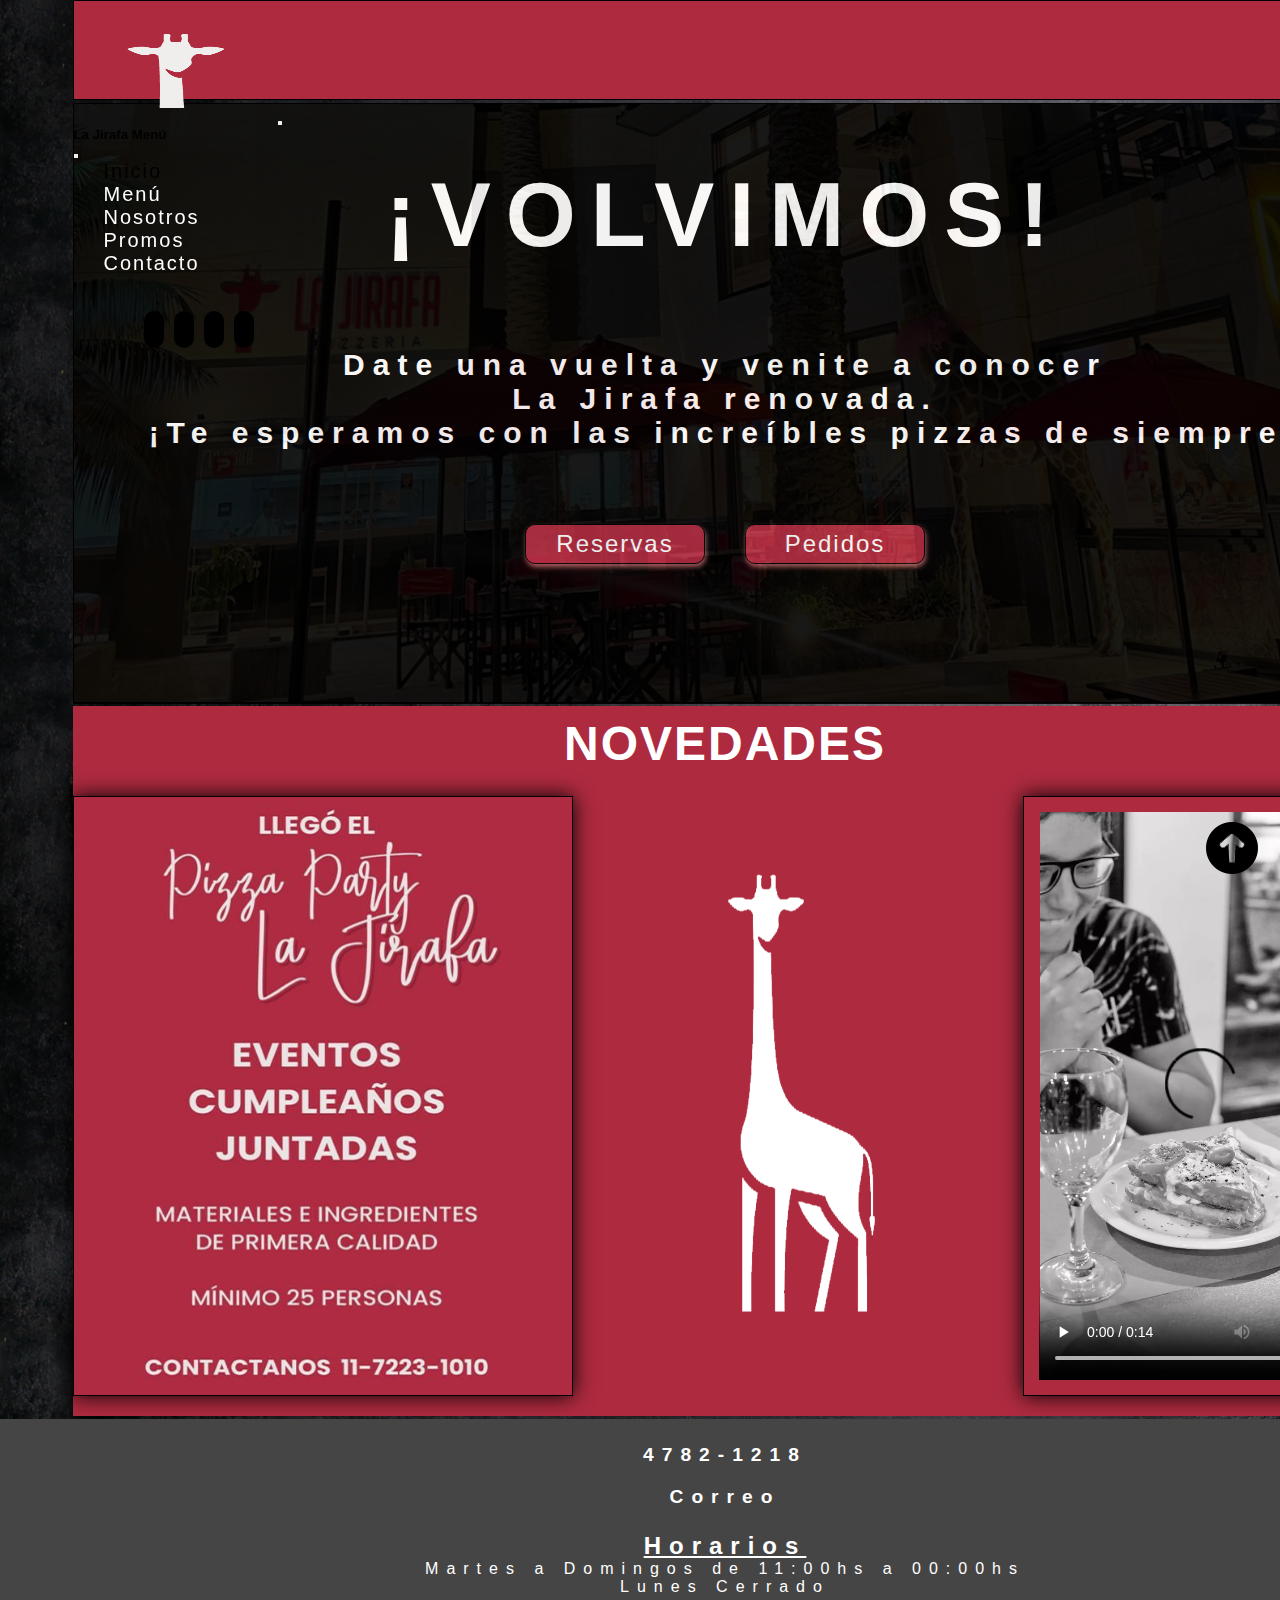
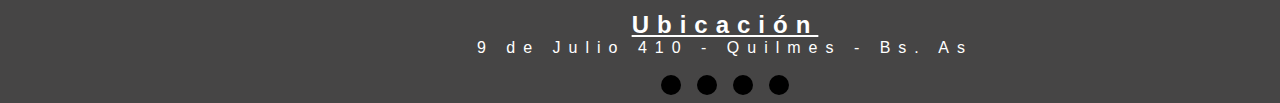
==== index.html @ b0f9d9d7 "Corrigiendo etiquetas para poder incorporar sass" ====
<!DOCTYPE html>
<html lang="en" id="html">
<head>
    <meta charset="UTF-8">
    <meta http-equiv="X-UA-Compatible" content="IE=edge">
    <meta name="viewport" content="width=device-width, initial-scale=1.0">
    <title>Pizzeria La Jirafa</title>
    
    <!--bootstrap-->
    <link href="https://cdn.jsdelivr.net/npm/bootstrap@5.3.0/dist/css/bootstrap.min.css" rel="stylesheet" integrity="sha384-9ndCyUaIbzAi2FUVXJi0CjmCapSmO7SnpJef0486qhLnuZ2cdeRhO02iuK6FUUVM" crossorigin="anonymous">
    <script src="https://cdn.jsdelivr.net/npm/bootstrap@5.3.0/dist/js/bootstrap.bundle.min.js" integrity="sha384-geWF76RCwLtnZ8qwWowPQNguL3RmwHVBC9FhGdlKrxdiJJigb/j/68SIy3Te4Bkz" crossorigin="anonymous"></script>
    
    <!--Estilos--> 
    <link rel="stylesheet" type="text/css" href="./css/estilos.css">
    <!--Iconos--> 
    <link rel="stylesheet" href="https://cdnjs.cloudflare.com/ajax/libs/font-awesome/6.4.0/css/all.min.css" integrity="sha512-iecdLmaskl7CVkqkXNQ/ZH/XLlvWZOJyj7Yy7tcenmpD1ypASozpmT/E0iPtmFIB46ZmdtAc9eNBvH0H/ZpiBw==" crossorigin="anonymous" referrerpolicy="no-referrer" />
</head>
<body class="body-index" id="body-index">

    <!--inicio header-->
<header class="header" id="header">
    <nav class="navbar navbar-expand-lg navbar-dark ">
        <div class="container">
            <a class="navbar-brand" href="#"><img src="./imgs/Logo.png" id="logo"  alt="Logo"></a>
            <button class="navbar-toggler border-2" type="button" data-bs-toggle="offcanvas" data-bs-target="#offcanvasNavbar" aria-controls="offcanvasNavbar" aria-label="Toggle navigation">
            <span class="navbar-toggler-icon"></span>
            </button>
                <div class="sidebar offcanvas offcanvas-start" tabindex="-1" id="offcanvasNavbar" aria-labelledby="offcanvasNavbarLabel">
            <div class="offcanvas-header text-white border-bottom">
                <h5 class="offcanvas-title" id="offcanvasNavbarLabel">La Jirafa Menú</h5>
                <button type="button" class="btn-close btn-close-black shadow-none" data-bs-dismiss="offcanvas" aria-label="Close"></button>
            </div>
            <div id="nav" class="offcanvas-body flex-lg-row">
                <ul class="navbar-nav justify-content-center align-items-center fs-5 flex-grow-1 pe-3">
                <li class="nav-item mx-2">
                    <a class="nav-link" id="active" href="#">Inicio</a>
                </li>
                <li class="nav-item mx-2">
                    <a class="nav-link" href="./pages/Menu.html">Menú</a>
                </li>
                <li class="nav-item mx-2">
                    <a class="nav-link" href="./pages/Nosotros.html">Nosotros</a>
                </li>
                <li class="nav-item mx-2">
                    <a class="nav-link" href="./pages/Nosotros.html">Promos</a>
                </li>
                <li class="nav-item mx-2">
                    <a class="nav-link " href="./pages/Contacto.html">Contacto</a>
                </li>
            </ul>
            <div class="gap-1" id="logo-redes">
                <a href="https://www.instagram.com/lajirafadequilmes" target="_blank"> <i class="fa-brands fa-instagram"></i></a></li>
                <a href="https://api.whatsapp.com/send/?phone=541172231010&text=%C2%A1Hola%21+Quiero+pizza+de+La+Jirafa&type=phone_number&app_absent=0" target="_blank"><i class="fa-brands fa-whatsapp"></i></a></li>
                <a href="https://www.facebook.com/La-Jirafa-de-Quilmes-107216815347671" target="_blank"><i class="fa-brands fa-facebook"></i></a></li>
                <a href="https://twitter.com/LaJirafaQuilmes" target="_blank"><i class="fa-brands fa-twitter"></i></a></li>
            <div>
        </div>
    </nav>
</header>
        <!-- cierre header-->

        <!-- seccion izquierda -->
        <main class="main-index" id="main-index">
                <div class="main-overlay">
                        <div class="contenedor-volvimos" id="contenedor-volvimos">   
                            <h1 id="volvimos" class="volvimos">¡VOLVIMOS!</h1>
                            <h3> Date una vuelta y venite a conocer 
                            <br> La Jirafa renovada.
                            <br>¡Te esperamos con las increíbles pizzas de siempre!
                            </h3>
                        </div>
                    
                        <div class="contenedor-botones-index" id="contenedor-botones-index"> 
                            <a href="./pages/Contacto.html" class="boton" target="_blank" >Reservas</a>
                            <a href="https://api.whatsapp.com/send/?phone=541172231010&text=%C2%A1Hola%21+Quiero+pizza+de+La+Jirafa&type=phone_number&app_absent=0" class="boton" target="_blank" >Pedidos</a>
                        </div>
                    </div>
                    
        </main>

    <!--seccion derecha-->
        <section id="index-section-bottom" class="index-section-bottom">
                <h3 class="novedad" id="novedad">NOVEDADES</h3>
                <div class="contenedor-videos-index" id="contenedor-videos-index">
                    <img class="pizzaparty" id="pizzaparty" src="./imgs/Main/party.jpg" alt="pizza party">
                    <img class="logo-novedad" id="logo-novedad" src="./imgs/Main/logo novedad.png" alt="jirafa logo">
                    <video class="video-index" id="video-index" src="./videos/video-index-faina.mp4" controls width="200" height="450"></video>
                </div>
        </section>

        <!--footer-->
    <footer class="footer" id="footer">
        <div class="scroll-up-container">
            <a href="#" class="scroll-up"><img src="./imgs/scroll-up.png" alt="scroll up"/></a>
        </div>

        <div class="footer-info" id="footer-info">
            <i class="fa-solid fa-phone" id="footer-phone"></i>
            <h3>4782-1218</h3>
            <i class="fa-solid fa-envelope" id="footer-envelope"></i>
            <a href="mailto:pizzerialajirafa@gmail.com"><h3>Correo</h3></a>
    </div>
    <div class="footer-hora" id="footer-hora">
        <h3>Horarios</h3>
        <p>Martes a Domingos de 11:00hs a 00:00hs</p>
        <p>Lunes Cerrado</p>
    </div>
    <div class="footer-ubicacion" id="footer-ubicacion">
            <h3><a href=""> Ubicación</a></h3>
            <p>9 de Julio 410 - Quilmes - Bs. As</p>
        </div>
    <div class="footer-redes" id="footer-redes">
        <a href="https://www.instagram.com/lajirafadequilmes" target="_blank"> <i class="fa-brands fa-instagram"></i></a>
        <a href="https://api.whatsapp.com/send/?phone=541172231010&text=%C2%A1Hola%21+Quiero+pizza+de+La+Jirafa&type=phone_number&app_absent=0" target="_blank"><i class="fa-brands fa-whatsapp"></i></a>
        <a href="https://www.facebook.com/La-Jirafa-de-Quilmes-107216815347671" target="_blank"><i class="fa-brands fa-facebook"></i></a>   
        <a href="https://twitter.com/LaJirafaQuilmes" target="_blank"><i class="fa-brands fa-twitter"></i></a>
    </div>
</footer>

    
</body>
</html>
---- css/estilos.css ----
html {
    scroll-behavior: smooth;
}

*{
    padding: 0;
    margin: 0;
    box-sizing: border-box;
    font-family: 'Permanent Marker', cursive;
    font-family: 'Poppins', sans-serif;
}

/* fuente*/
@import url('https://fonts.googleapis.com/css2?family=Permanent+Marker&family=Poppins:ital,wght@0,100;0,200;0,300;0,400;0,500;0,600;0,700;0,800;0,900;1,900&display=swap');


/* estilos index*/
/*fondo index*/

.body-index {
    width: 100%;
    background-image: url(../imgs/Main/fondo2.jpg);
    background-repeat: no-repeat;
    background-size:cover;
    display: grid;
    grid-template-rows: auto 1fr auto;
    gap: 3px;    
    grid-template-areas:
    "header"
    "main"
    "section"
    "footer";
    min-height: 100vh;
}


/*header*/
.header {
    position:sticky;
    top: 0;
    z-index: 100;
    display: flex;
    background-color: #AE2A3F;
    border: solid 1px #000000;
    width: 90%;
    margin: 0 auto;
    height: 100px;

}


/*logo*/
#logo { 
    position: relative;
    width: 200px;
    height: 122px;
    padding-bottom: 6%;

}

#nav ul li a{
    color: rgb(255, 255, 255)
    ;
}

/*links header*/
.header div a {
    color: rgb(255, 255, 255);
}
nav {
    display: flex;
    justify-content: space-between;
    width: 100%;
}
.navbar-toggler-icon {
    color: black;
}

*/

#nav ul { 
    padding: 10px;
    display: inline-flex;
    align-items: center;
    height: 110px;

}

#nav ul li {
    list-style-type: none;
}
#nav ul li a { 
    font-size: 20px;
    letter-spacing: 2px;
    color: rgb(255, 255, 255);
    margin: 30px;
    text-decoration: none;
}


#nav ul li a:hover{
    color: #000000;
    transition: 0.4s ease;
    transform: scale(1.1);

}

#nav ul li a#active {

    color: black;
}
    /*
    text-transform: bolder;
/*

/*iconos redes*/
.fa-instagram,
.fa-facebook,
.fa-whatsapp,
.fa-twitter {
    background-color: #000000;
    padding: 10px;
    margin: 5px;
    border-radius: 50px;

}

#logo-redes {
    display: flex;
    justify-content: center;
    align-items: center;
    margin-top: 5px;
    width: 250px;
    height: 100px;

}

#logo-redes i:hover {
    transition: 0.3s ease;
    background-color: #ffffff;
    color: #AE2A3F;
    opacity: 0.7;
    transform: scale(1.09);
} 

/*prueba*/

/*seccion principal*/
.main-index {
    background-image: url(../imgs/Main/fondo-volvimos.jpg); 
    background-size: cover;
    background-repeat: no-repeat;
    display: flex;  
    flex-wrap: wrap;
    width: 90%;
    height: 600px;
    color: #ffffff;
    border: #000000 1px solid;
    margin: 0 auto;
}

.main-overlay {
    width: 100%;
    height: 600px;
    background-color: black;
    opacity: 0.9;
    margin: 0 auto;
}

.contenedor-volvimos{
    display: grid;
    row-gap: 10px;
    grid-template-areas:
    "h1"
    "volvimos"
    ;
    width: 100%;
    height: 370px;
    font-size: 32px;
    margin: 0 auto;
    margin-top: 50px;
    padding: 0px;
    justify-content: center;
}

.contenedor-volvimos h3 {
    font-size: 30px;
    text-align: center;
    letter-spacing: 8px;
}
/* texto main*/
.texto-index {
    display: flex;
    width: 100%;
    letter-spacing: 1px;
    color: white;
    font-size: 24px;
    text-align: center;
}

/* h1 main*/

.volvimos {
    letter-spacing: 15px;
    font-weight: bold;
    width: 90%;
    height: 100px;
    display: grid;
    grid-area: h1;
    color: #ffffff;
    font-size: 90px;
    margin: 0 auto;
    margin-top: 10px;
    font-family: sans-serif;
    text-align: center;
    font:x-large;
    
}


/* botones main*/

.contenedor-botones-index {
    display: flex;
    justify-content: center;
    align-items: center;
    height: 40px;
    width: 100%;

}
main div a { 
    display: flex;
    justify-content: center;
    color: white;
    font-size: 24px;
    height: 40px;
    background-color: #AE2A3F;
    border-radius: 10px;
    margin: 20px;
    padding: 5px;
    text-decoration: none;
}

.boton {
    display: flex;
    justify-content: center;
    align-items: center;
    width: 180px;
    border: #000000 1px solid;
    letter-spacing: 2px;
    box-shadow: 1px 3px 5px 0px rgb(173, 96, 96);
}

.boton:hover {
    color: #ee7b7b;
    background-color: #383838;
    transition: 0.3s ease;
    transform: scale(1.1);
    box-shadow: 1px 3px 5px 0px rgb(66, 66, 66);
}

/* seccion novedades */

.index-section-bottom {
    display: flex;
    flex-direction: column;
    background-color: #AE2A3F;
    font-size: 40px;
    width: 90%;
    margin: 0 auto;
    padding-bottom: 20px;
}



/*novedades h3*/
section h3 {
    color: #ffffff;
    margin-top: 10px;
    margin-bottom: 30px;
    grid-area: h3;
    justify-content: center;
}

.novedad {
    font-size: larger;
    letter-spacing: 2px;
    display: grid;
    width: 100%;
    height: 50px;
}

section div {
    display: grid;
    justify-content: space-around;

}
/*foto pizza party */
.pizzaparty {
    display: flex;
    width: 500px;
    height: 600px;
    border: #000000 1px solid;
    box-shadow: 0 0 20px black;
}

.pizzaparty:hover {
    transform: scale(1.05);
    transition: 0.5s ease;
}

/* video novedades */
.video-index {
    display: flex;
    border: #000000 1px solid;
    width: 500px;
    height: 600px;
    padding: 15px; 
    top: 0px; 
    box-shadow: 0 0 20px black;
}

.video-index:hover {
    transform: scale(1.05);
    transition: 0.5s ease;
}

/*foto novedades */
.logo-novedad {
    display: flex;
    width: 450px;
    height: 600px;
}
.contenedor-videos-index {
    display: flex;
    width: 100%;
    height: 600px;
}


/*estilos del footer*/

.scroll-up-container {
    position: fixed;
    bottom: 16px;
    right: 16px;
}


.scroll-up-container a img:hover {
    background-color: white;
    border-radius: 100%;
    transition: 0.3s ease;
    transform: scale(0.9);

}

.footer {
    display: flex;
    flex-direction: column;
    width: 100%;
    height: auto ;
    color: white;
    background-color: #464545;
    justify-content: space-between;
    align-items: center;
    margin: 0; 
}
/* enlaces */
.footer a {
    color: white;
    text-decoration: none;

}
/* iconos redes */
.footer-redes {
    margin-top: 10px;
    display: flex;
}
.footer-redes a {
    display: inline-flex;
    padding: 3px;
}

.footer-redes i:hover {
    background-color: #ffffff;
    color: #464545;
    opacity: 0.7;
    transform: scale(1.1);
    transition: 0.3s ease;
}

.footer-info {
    display: flex;
    height: auto;
    flex-direction: column;
    align-items: center;
    justify-content: center;
    flex-wrap: wrap;
    margin-top: 1%;
    letter-spacing: 8px;

}

.footer-info h3 {
    font-size: 20px;
    margin:0;
    padding: 10px;
    letter-spacing: 1px;
    font-size: larger;
    letter-spacing: 8px;
}

.footer-ubicacion {
    margin-top: 1%;
    display: flex;
    flex-direction: column;
    height: auto;
    font-size: 16px;
    justify-content: center;
    align-items: space-between;
    letter-spacing: 8px;
}


#footer-envelope {

    justify-content: center;
    align-items: center;
}

#footer-phone {
    align-items: center;
    justify-content: center;
}

.footer-hora {
margin-top: 1%;
display: flex;
justify-content: center;
align-items: center;
flex-direction: column;
flex-wrap: wrap;
color: #ffffff;
font-size: 16px;
text-align: center;
height: auto;
letter-spacing: 8px;
}

.footer-ubicacion h3,
.footer-hora h3 {
    font-size: 24px;
    display: flex;
    justify-content: center;
    align-items: center;
    text-decoration: underline;
    margin: 0;
}
.footer-ubicacion p,
.footer-hora p {
    margin: 0;

}

/*estilos menu*/

/*fondo*/
#body-menu {
    position: absolute;
    width: 100%;
    background-image: url(../imgs/Menu/fondo-menu-3.jpg);
    background-repeat: no-repeat;
    background-size: cover;
    
}

/*h1 menu*/
.nuestro-menu {
    margin: 0 auto;
    width: 90%;
    background-color: black;
    color: #AE2A3F;
    padding: 40px;
    text-align: center;
    font-size: 60px;
    
}
/*h1 span*/
.nuestro {
    color:white;
    
}
.card-container-top, 
.card-container-bottom {
    width: 100%;
    height: 320px;
    display: flex;
    justify-content: space-around;
    align-items: center;
}

.card {
    border: 1px solid black;
    box-shadow: 0 0 10px;
    height: 280px;
    margin: 10px;
    padding: 10px 10px 0 10px;
    background-color: #AE2A3F;
}


.card p {
    color: #ffffff;
    font-weight: bold;
    font-size: 20px;
    text-align: center;
    letter-spacing: 2px;
    padding-bottom: 1px;
}

.card img {
    border: 1px solid black;
    border-radius: 3px;
    box-shadow: 0 0 15px;
}

.card:hover {
    transform: scale(1.1);
    transition: 0.3s ease;
}

/*seccion superior*/
.menu-section-top {
    width: 90%;
    background-color: #AE2A3F;
    background-repeat: no-repeat;
    background-size: cover;
    display: flex;
    justify-content: space-around;
    margin: 0 auto;
    
}

.img-menu{ 
    width: 30%;
    box-shadow: 0 0 10px;
    border: 1px solid black;
}

/*seccion baja*/
.menu-section-bottom {
    width: 90%;
    margin: 0 auto;
    background-color: #AE2A3F;
    background-repeat: no-repeat;
    background-size: cover;
    display: flex;
    justify-content: space-around;

}

/*estilo nosotros*/ 

.body-nosotros{
    background-image: url(../imgs/Nosotros/fondo-nosotros.jpg);
    background-repeat: no-repeat;
    background-size: cover;
    
}

.nosotros-conocenos {
    color: white;
    background-color: black;
    margin: 0 auto;
    text-align: center;
    padding: 35px;
    font-size: 60px;
    width: 90%;
}
.conocenos-span {
    color: #AE2A3F;
}

main p h3 {
    color: #AE2A3F;
}

.nosotros-main {
    display: flex;
    align-items: center;
    justify-content: space-between;
    margin: 0 auto;
    height: auto;
    width: 90%;
}

.img-nosotros{
    width: 400px;
    height: 500px; 
}

.img-2{
    width: 400px;
    height: 500px;
    }

.nosotros-historia {
    color:#ffffff ;
    font-size: 24px;
    text-align: center;
    margin: 0 20px;
    letter-spacing: 2px;
    font-weight: bold;
}

.section-fotos {
    display: flex;
    justify-content: space-between;
    width: 90%;
    margin: 0 auto;
    align-items: center;
    margin-bottom: 1rem;

}

.section-videos {
    background-image: url(../imgs/Nosotros/fondo-Videos.png);
    background-size: cover;
    background-repeat: no-repeat;
    display: flex;
    align-items: center;
    justify-content: space-around;
    margin: 0 auto;
    background-color: #AE2A3F;
    width: 90%;
    height: 520px;
}
.video-nosotros {
    height: 450px;  
    width: 30%;   
    border: 2px solid black;
    border-radius: 2px;
    box-shadow: 0 0 10px rgb(0, 0, 0)

}

/*estilo promociones*/

.body-promos {
    background-image: url(../imgs/Promos/fondo-promos.jpg);
    background-repeat: no-repeat;
    background-size: cover;
}

.promo-h1 { 
    display: flex;
    justify-content: center;
    color:#ffffff;
    background-color: black;
    margin: 0 auto;
    padding: 40px;
    font-size: 60px;
    width: 90%;    
}

.promo-h1 span {
    color:#AE2A3F
}

.promo-section-top {
    display: flex;
    width: 90%;
    justify-content: space-between;
    margin: 0 auto;
}

.promo-section-bottom {
    display: flex;
    width: 90%;
    justify-content: space-between;
    margin: 0 auto;
}

.promo-img {
    width: 550px;
    height: 700px;
    margin: 5px;
    box-shadow: 0 0 10px grey;
}

    /*estilo medios de pago*/
.section-mediopagos{
    height: 320px;
    display: flex;
    background-image:url(../imgs/Promos/fondo-pagos.png);
    width: 90%;
    margin: 0 auto;
    justify-content: space-around;
    align-items: center;
}

.medio-pago {
    color: #ffffff;
    background-color: black;
    font-size: 50px;
    text-align: center;
    padding: 40px;
    width: 90%;
    margin: 0 auto;
}

.medio-pago span {
    color: #AE2A3F
}


.h3-medios-de-pago {
    display: flex;
    font-size: 24px;
    text-decoration: underline 2px white;
    align-self: center;
}

.caja-efectivo {
    border: 1px solid black;
    width: 300px;
    height: 240px;
    display: flex;
    box-shadow: 0 0 10px black;
    flex-direction: column;
    
}

.caja-efectivo:hover {
    transform: scale(1.09);
    transition: 0.2s ease;
}

.efectivo {
    width: 150px;
    height: 150px;
    margin: 0 25% 0 25%;
}   
.tarjetas {
    border: 1px solid black;
    width: 350px;
    height: 240px;
    display: flex;
    flex-direction: column;
    align-items: center;
    box-shadow: 0 0 10px black;
}

.tarjetas:hover {
    transform: scale(1.09);
    transition: 0.2s ease;
}


.tarjeta {
    display: flex;
    width: 320px;
    height: 150px;
}

.mercado-pago {
    border: 1px solid black;
    width: 300px;
    height: 240px;
    display: flex;
    box-shadow: 0 0 10px black;
    flex-direction: column;
    align-items: center;    
}

.mercado-pago:hover {
    transform: scale(1.09);
    transition: 0.2s ease;
}

.mercado-pago-img {
    display: flex;
    width: 150px;
    height: 150px;
}


/*estilo contacto*/

.body-contacto {
    background-image: url(../imgs/Contacto/fondo-contacto.jpg);
    background-repeat: no-repeat;
    background-size: cover;
}

.contacto-h1 {
    display: flex;
    justify-content: center;
    color:#ffffff;
    background-color: black;
    margin: 0 auto;
    padding: 40px;
    font-size: 60px;
    width: 90%;    
}

.contacto-h1 span {
    color: #AE2A3F;
}

.contenedor-banner {
    width: 90%;
    margin: 0 auto;
}

.banner-contacto {
    width: 100%;
}


.main-contacto {
    background-image: url(../imgs/Promos/fondo-pagos.png);
    background-size: cover;
    width: 90%;
    height: 100%;
    margin: 0 auto;
    display: flex;
    justify-content: space-evenly;
    align-items: center;
    padding: 20px;
}

/*formulario de contacto*/

.form-contacto{
    padding: 10px;
    font-size: 20px;
    width: 90%;
    height: 100%;
    text-align: center;
    border: 2px solid black;
    box-shadow: 0 0 15px black
}

.campo {
    font-family: Georgia, 'Times New Roman', Times, serif;
    text-align: center;
    color: #ffffff;
    background-color: rgb(61, 60, 60);
    width: 80%;
    padding: 10px;
    border: 3px solid black;
    margin: 10px 0;
    border-radius: 5px;
}

.caja-mensaje {
    font-family: Georgia, 'Times New Roman', Times, serif ;
    font: 16px;
    line-height: 20px;
    text-align: center;
    color: #ffffff;
    width: 80%;
    height: 180px;
    resize: none;
    border: 3px solid black;
    background-color: rgb(61, 60, 60)
}

.boton-contacto {
    font-family:Georgia, 'Times New Roman', Times, serif;
    font-size: 16px;
    letter-spacing: 1px;
    width: 30%;
    margin: 10px;
    padding: 10px;
    color: #ffffff;
    background-color: rgb(61, 60, 60);
    border-radius: 3px;
    box-shadow: 0px 0px 10px 0px black;
    border: 1px solid black;
}

.boton-contacto:hover {
    font-family:Georgia, 'Times New Roman', Times, serif;
    letter-spacing: 2px;
    color: rgb(0, 0, 0);
    background-color: #9e5858;
    transition: 0.3s ease;
    transform: scale(1.05);

}

input:focus,
textarea:focus{
    outline: none;
    box-shadow: 0 0 10px 0 black;
    transition: 1s ease;
}

textarea:focus::placeholder,
input:focus::placeholder {
    color: transparent;
    transition: 0.1s ease;
}

::placeholder {
    font-family:Georgia, 'Times New Roman', Times, serif;
    font-size: 16px;
    letter-spacing: 1px;
    color: #ffffff;
    text-align: center;
}

.caja-mensaje:hover {
    font-family: Georgia, 'Times New Roman', Times, serif;
    transition: 0.2s ease;
    transform: scale(1.01);
    background-color: #9e5858;
    color: #000000;
}

.campo:hover {
    color: #000000;
    font-family: Georgia, 'Times New Roman', Times, serif;
    transition: 0.2s ease;
    transform: scale(1.05);
    background-color: #9e5858;
}

.campo:focus{
    color: white;
    text-align: center;
    
}

.mapa {
    padding: 10px;
    display: flex;
    justify-content: center;
    align-items: center;
    width: 90%;
    height: 100%;
    border: 2px solid black;
    box-shadow: 0 0 10px 0 black;
}

/*media movil*/
@media (max-width: 600px){
    .sidebar{
        background-color: rgba(174, 42, 63, 0.70);
        backdrop-filter: blur(20px);
        letter-spacing: 2px;
    }

    .body-index{
        display: block;
        padding: 0;
        margin: 0;
    }



    .header {
        display: flex;
        justify-content: center;
        width: 100%;
        height: auto;
    }


    nav {
        width: 100%;
        padding: 0;
        margin: 0;
    }

    .offcanvas-backdrop.fade.show{
        display:none;
    }

    #logo-redes {
        width: unset;
        margin: 5px auto 0;
    
    }

    .main-index {
        width: 100%;
        height: unset;
    }

    .index-section-bottom {
        display: block;
        margin: 0 auto;
        height: unset;
        width: 100%;
    }

    #novedad {
        display: flex;
        align-items: center;
    }

    h3#novedad {
        margin: 0;
        padding: 1em;

    }

    .contenedor-videos-index {
        display: flex;
        width: 100%;
        flex-direction: column;
        flex-wrap: wrap;
        height: auto;
        align-items: center;
        
    }

    .contenedor-videos-index section div {
        display: flex;
        justify-content: space-around;
    }

    .pizzaparty {
        width: 100%;
        height: unset;
        margin-bottom: 2rem;
        border: none;
    }
    .logo-novedad {
        width: 100%;
        display: none;
    }

    .video-index {
        width: 100%;
        margin-bottom: 2rem;
    }

    .volvimos {
        font-size: 26px; 
    }

    .contenedor-volvimos h3 {
        font-size: 18px;
    }

    .main-overlay {
        height: unset;
        padding: 0 2em;
    }

    .volvimos {
        height: unset;
        display: flex;
        justify-content: center;
        align-items: center;
        font-size: 1em;
    }

    .volvimos h3 {
        height: unset;
        font-size: 16px;
    }

    #contenedor-botones-index {
        height: unset;
    }

    #footer {
        height: unset;
        max-width: 100%;
        display: flex;
        flex-direction: column;
    }

    #footer-info {
        margin-top: 15px;
        display: flex;
        flex-wrap: wrap;
        justify-content: center;
        align-items: center;
        font-size: 14px;
    }

    #footer-redes {
        width: 100%;
        margin: 0 auto;
        display: flex;
        justify-content: center;
    }

    #footer-hora {
        width: 100%;
        height: auto;

    }

    #footer-phone {
        padding: 0;
    }

    #footer-ubicacion {
        display: flex;
        flex-direction: column;
        font-size: 14px;
        justify-content: center;
        align-items: center;
        height: auto;
    }

    footer p {
        letter-spacing: 0;
    }

    #footer-ubicacion h3,
    #footer-hora h3 {
        font-size: 18px;
    }

    .scroll-up-container {
        display: none;
    }


    .body-menu{
        background-color: #383838;
        display: block;
        margin: 0;
        padding-right: 0;
        height: unset;
        width: 100%;
        background: none;
    
    }

    #nuestro-menu {
        padding: 20px;
        font-size: 3em;
        width: 100%;
    }

    #menu-section-top {
        display: flex;
        width: 100%;
        height: unset;
        flex-direction: column;
        flex-wrap: wrap;
        align-items: center;
        justify-content: center;
    }
    .img-menu {
        margin: 0 auto 1rem;
        width: 90%;
        ;
    }

    .card-container-top,
    .card-container-bottom {
        display: flex;
        flex-direction: column;
        width: 100%;
        align-items: center;
        flex-wrap: wrap;
        height: unset;
        background: linear-gradient(270deg, grey, #000);

    }

    #menu-section-bottom {
        display: flex;
        flex-direction: column;
        flex-wrap: wrap;
        align-items: center;
        width: 100%;
        margin: 0 auto;
    }

    #menu-section-bottom img {
        margin-bottom: 1rem;
    }

    .nosotros-main {
        display: flex;
        width: 100%;
        margin: 0 auto;
        flex-direction: column;
    }

    #nosotros-conocenos {
        width: 100%;
        margin: 0;
    }

    #nosotros-historia {
        margin: 2rem 1rem;
    }

    .img-nosotros {
        width: 100%;
    }

    .section-fotos {
        display: flex;
        flex-direction: column;
        flex-wrap: wrap;
        margin: 1 auto;
        gap: 20px;
        width: 90%;

    }

    #img-masas {
        display: none;
    }

    .section-videos {
        background: none;
        background-color: #AE2A3F;
        display: flex;
        flex-direction: column;
        width: 100%;
        height: unset;

    }

    .video-nosotros {
        height: unset;
        width: 80%;
        margin: 1rem 0;
        border: none;
    }

    .promo-h1 {
        width: 100%;
    }

    .promo-section-top {
        width: 100%;
        display: flex;
        flex-direction: column;
        flex-wrap: wrap;
        align-items: center;
    }

    .promo-section-bottom {
        width: 100%;
        display: flex;
        flex-direction: column;
        flex-wrap: wrap;
        align-items: center;
    }

    .medio-pago {
        width: 100%;
    }

    .section-mediopagos{
        background: none;
        width: 100%;
        height: unset;
        display: flex;
        background-color: #AE2A3F;
        flex-wrap: wrap;
    }

    .caja-efectivo,
    .tarjetas,
    .mercado-pago{
        width: 100%;
        margin: 1rem auto;
        display: flex;
        justify-content: center;
        align-items: center;
        height: unset;
        border: none;
        box-shadow: none;
    }


    .contacto-h1{
        width: 100%;
    }
    .contenedor-banner{ 
        width: 100%;
        height: unset;
    }
    .main-contacto{
        width: 100%;
        display: flex;
        flex-direction: column;
        flex-wrap: wrap;
        background: none;
        background-color: #AE2A3F;

    }
    .form-contacto{
        margin: 1rem 0;
    }

    .boton-contacto {
        width: 50%;
    }

    .navbar-brand {
        display: flex;
        height: 108px;
        margin: 0;
    }
}
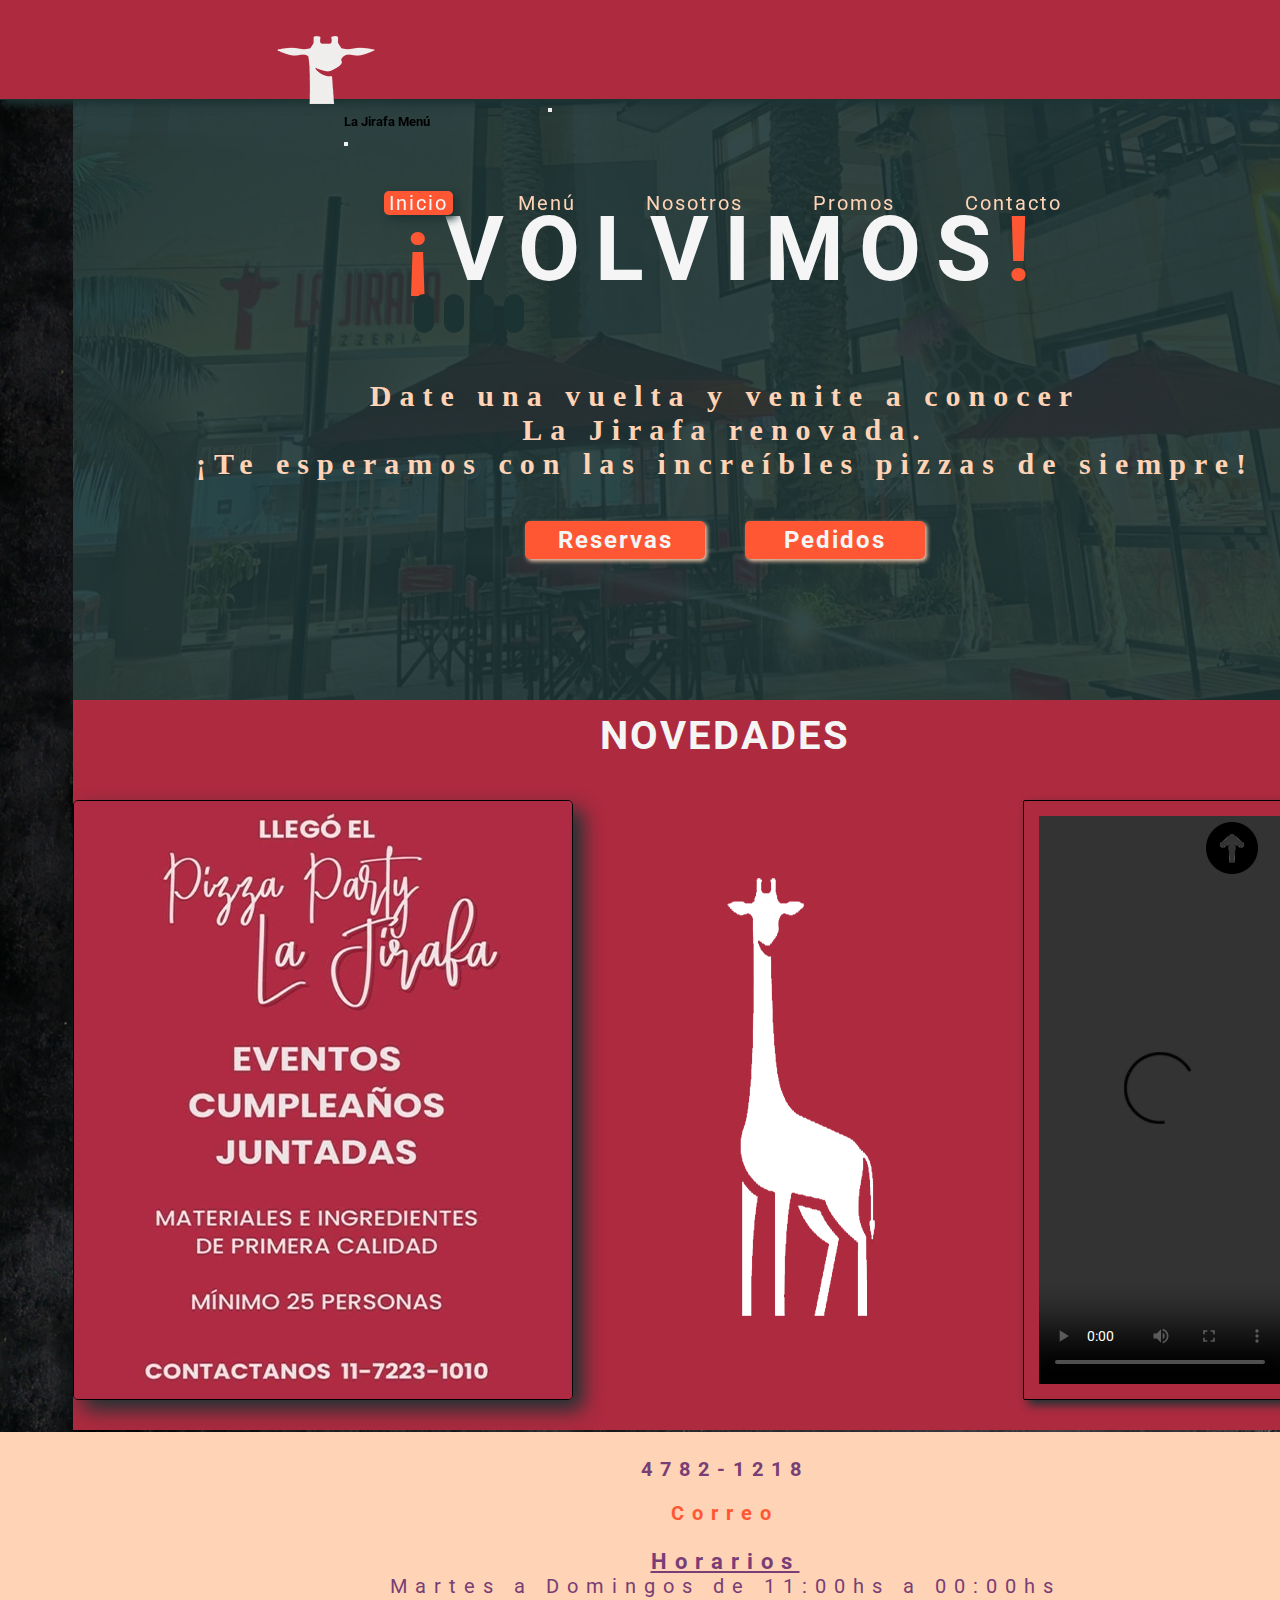
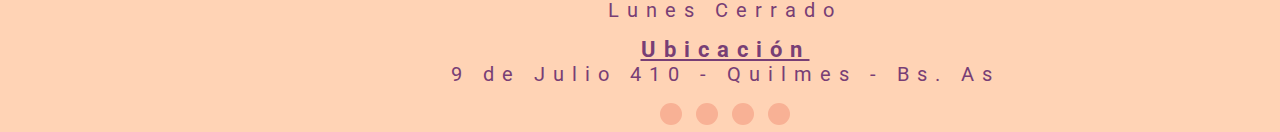
==== commit fcd67ce0: "aplicando seo al index" ====
--- a/index.html
+++ b/index.html
@@ -4,12 +4,14 @@
     <meta charset="UTF-8">
     <meta http-equiv="X-UA-Compatible" content="IE=edge">
     <meta name="viewport" content="width=device-width, initial-scale=1.0">
+    <meta name="description" content="Volvió la Pizzería La Jirafa, vení a probar las mejores pizzas!">
     <title>Pizzeria La Jirafa</title>
     
     <!--bootstrap-->
     <link href="https://cdn.jsdelivr.net/npm/bootstrap@5.3.0/dist/css/bootstrap.min.css" rel="stylesheet" integrity="sha384-9ndCyUaIbzAi2FUVXJi0CjmCapSmO7SnpJef0486qhLnuZ2cdeRhO02iuK6FUUVM" crossorigin="anonymous">
     <script src="https://cdn.jsdelivr.net/npm/bootstrap@5.3.0/dist/js/bootstrap.bundle.min.js" integrity="sha384-geWF76RCwLtnZ8qwWowPQNguL3RmwHVBC9FhGdlKrxdiJJigb/j/68SIy3Te4Bkz" crossorigin="anonymous"></script>
-    
+    <!-- animated css-->
+    <link rel="stylesheet" href="https://cdnjs.cloudflare.com/ajax/libs/animate.css/4.1.1/animate.min.css">
     <!--Estilos--> 
     <link rel="stylesheet" type="text/css" href="./css/estilos.css">
     <!--Iconos--> 
@@ -21,38 +23,38 @@
 <header class="header" id="header">
     <nav class="navbar navbar-expand-lg navbar-dark ">
         <div class="container">
-            <a class="navbar-brand" href="#"><img src="./imgs/Logo.png" id="logo"  alt="Logo"></a>
+            <a class="navbar-brand" href="./index.html"><img src="./imgs/Logo3.webp" id="logo"alt="Logo Jirafa"  aria-label="Ir al index"></a>
             <button class="navbar-toggler border-2" type="button" data-bs-toggle="offcanvas" data-bs-target="#offcanvasNavbar" aria-controls="offcanvasNavbar" aria-label="Toggle navigation">
             <span class="navbar-toggler-icon"></span>
             </button>
-                <div class="sidebar offcanvas offcanvas-start" tabindex="-1" id="offcanvasNavbar" aria-labelledby="offcanvasNavbarLabel">
-            <div class="offcanvas-header text-white border-bottom">
-                <h5 class="offcanvas-title" id="offcanvasNavbarLabel">La Jirafa Menú</h5>
-                <button type="button" class="btn-close btn-close-black shadow-none" data-bs-dismiss="offcanvas" aria-label="Close"></button>
-            </div>
-            <div id="nav" class="offcanvas-body flex-lg-row">
-                <ul class="navbar-nav justify-content-center align-items-center fs-5 flex-grow-1 pe-3">
+            <div class="sidebar offcanvas offcanvas-start" tabindex="-1" id="offcanvasNavbar" aria-labelledby="offcanvasNavbarLabel">
+                <div class="offcanvas-header text-white border-bottom">
+                    <h5 class="offcanvas-title" id="offcanvasNavbarLabel">La Jirafa Menú</h5>
+                    <button type="button" class="btn-close btn-close-black shadow-none" data-bs-dismiss="offcanvas" aria-label="Close"></button>
+                </div>
+            <div class="offcanvas-body flex-lg-row">
+            <ul class="navbar-nav justify-content-start align-items-center fs-5 flex-grow-1 pe-3">
                 <li class="nav-item mx-2">
-                    <a class="nav-link" id="active" href="#">Inicio</a>
+                    <a class="nav-link" id="active" href="#" aria-label="Ir a página inicio">Inicio</a>
                 </li>
                 <li class="nav-item mx-2">
-                    <a class="nav-link" href="./pages/Menu.html">Menú</a>
+                    <a class="nav-link" href="./pages/Menu.html" aria-label="Ir a página menú">Menú</a>
                 </li>
                 <li class="nav-item mx-2">
-                    <a class="nav-link" href="./pages/Nosotros.html">Nosotros</a>
+                    <a class="nav-link" href="./pages/Nosotros.html" aria-label="Ir a página nosotros">Nosotros</a>
                 </li>
                 <li class="nav-item mx-2">
-                    <a class="nav-link" href="./pages/Nosotros.html">Promos</a>
+                    <a class="nav-link" href="./pages/Nosotros.html" aria-label="Ir a página promos">Promos</a>
                 </li>
                 <li class="nav-item mx-2">
-                    <a class="nav-link " href="./pages/Contacto.html">Contacto</a>
+                    <a class="nav-link " href="./pages/Contacto.html" aria-label="Ir a página contacto">Contacto</a>
                 </li>
             </ul>
             <div class="gap-1" id="logo-redes">
-                <a href="https://www.instagram.com/lajirafadequilmes" target="_blank"> <i class="fa-brands fa-instagram"></i></a></li>
-                <a href="https://api.whatsapp.com/send/?phone=541172231010&text=%C2%A1Hola%21+Quiero+pizza+de+La+Jirafa&type=phone_number&app_absent=0" target="_blank"><i class="fa-brands fa-whatsapp"></i></a></li>
-                <a href="https://www.facebook.com/La-Jirafa-de-Quilmes-107216815347671" target="_blank"><i class="fa-brands fa-facebook"></i></a></li>
-                <a href="https://twitter.com/LaJirafaQuilmes" target="_blank"><i class="fa-brands fa-twitter"></i></a></li>
+                <a href="https://www.instagram.com/lajirafadequilmes" target="_blank"> <i class="fa-brands fa-instagram" aria-label="Ir a instagram"></i></a>
+                <a href="https://api.whatsapp.com/send/?phone=541172231010&text=%C2%A1Hola%21+Quiero+pizza+de+La+Jirafa&type=phone_number&app_absent=0" target="_blank"><i class="fa-brands fa-whatsapp" aria-label="Ir a whatsapp"></i></a></li>
+                <a href="https://www.facebook.com/La-Jirafa-de-Quilmes-107216815347671" target="_blank"><i class="fa-brands fa-facebook" aria-label="Ir a facebook"></i></a>
+                <a href="https://twitter.com/LaJirafaQuilmes" target="_blank"><i class="fa-brands fa-twitter" aria-label="Ir a twitter"></i></a>
             <div>
         </div>
     </nav>
@@ -60,63 +62,62 @@
         <!-- cierre header-->
 
         <!-- seccion izquierda -->
-        <main class="main-index" id="main-index">
-                <div class="main-overlay">
-                        <div class="contenedor-volvimos" id="contenedor-volvimos">   
-                            <h1 id="volvimos" class="volvimos">¡VOLVIMOS!</h1>
-                            <h3> Date una vuelta y venite a conocer 
-                            <br> La Jirafa renovada.
-                            <br>¡Te esperamos con las increíbles pizzas de siempre!
-                            </h3>
-                        </div>
-                    
-                        <div class="contenedor-botones-index" id="contenedor-botones-index"> 
-                            <a href="./pages/Contacto.html" class="boton" target="_blank" >Reservas</a>
-                            <a href="https://api.whatsapp.com/send/?phone=541172231010&text=%C2%A1Hola%21+Quiero+pizza+de+La+Jirafa&type=phone_number&app_absent=0" class="boton" target="_blank" >Pedidos</a>
-                        </div>
-                    </div>
-                    
-        </main>
+    <main class="main-index" id="main-index">
+        <div class="main-overlay">
+            <div class="contenedor-volvimos" id="contenedor-volvimos">   
+                <h1 animate__animated animate__bounceInRight id="volvimos" class="volvimos"><span class="volvimos-span">¡</span>VOLVIMOS<span class="volvimos-span">!</span></h1>
+                <h3 animate__animated animate__bounceInLeft class="volvimos-h3"> Date una vuelta y venite a conocer 
+                <br> La Jirafa renovada.
+                <br>¡Te esperamos con las increíbles pizzas de siempre!
+                </h3>
+            </div>
+            <div animate__animated animate__zoomInUp class="contenedor-botones-index" id="contenedor-botones-index"> 
+                <a href="./pages/Contacto.html" class="boton" target="_blank" aria-label="Reservas"  >Reservas</a>
+                <a href="https://api.whatsapp.com/send/?phone=541172231010&text=%C2%A1Hola%21+Quiero+pizza+de+La+Jirafa&type=phone_number&app_absent=0" class="boton" target="_blank" aria-label="Pedidos" >Pedidos</a>
+            </div>
+        </div>                
+    </main>
 
     <!--seccion derecha-->
-        <section id="index-section-bottom" class="index-section-bottom">
-                <h3 class="novedad" id="novedad">NOVEDADES</h3>
-                <div class="contenedor-videos-index" id="contenedor-videos-index">
-                    <img class="pizzaparty" id="pizzaparty" src="./imgs/Main/party.jpg" alt="pizza party">
-                    <img class="logo-novedad" id="logo-novedad" src="./imgs/Main/logo novedad.png" alt="jirafa logo">
-                    <video class="video-index" id="video-index" src="./videos/video-index-faina.mp4" controls width="200" height="450"></video>
-                </div>
-        </section>
+    <section id="index-section-bottom" class="index-section-bottom">
+            <h3 animate__animated animate__heartBeat class="novedad" id="novedad">NOVEDADES</h3>
+            <div class="contenedor-videos-index" id="contenedor-videos-index">
+                <img class="pizzaparty" id="pizzaparty" src="./imgs/Main/pizza-party.webp" alt="nueva pizza party de la jirafa">
+                <img class="logo-novedad" id="logo-novedad" src="./imgs/Main/logo-novedad.webp" alt="jirafa">
+                <video class="video-index" id="video-index" src="./videos/nueva-faina-doble.webm" controls></video>
+            </div>
+    </section>
 
         <!--footer-->
     <footer class="footer" id="footer">
         <div class="scroll-up-container">
-            <a href="#" class="scroll-up"><img src="./imgs/scroll-up.png" alt="scroll up"/></a>
+            <a href="#" class="scroll-up" aria-label="Ir arriba" ><img class="img-scroll-up" src="./imgs/scroll-up.png" alt="ir arriba"/></a>
         </div>
-
+        <!--info de contacto-->
         <div class="footer-info" id="footer-info">
-            <i class="fa-solid fa-phone" id="footer-phone"></i>
+            <i class="fa-sharp fa-solid fa-phone fa-2x1" id="footer-phone"></i>
             <h3>4782-1218</h3>
             <i class="fa-solid fa-envelope" id="footer-envelope"></i>
-            <a href="mailto:pizzerialajirafa@gmail.com"><h3>Correo</h3></a>
-    </div>
-    <div class="footer-hora" id="footer-hora">
-        <h3>Horarios</h3>
-        <p>Martes a Domingos de 11:00hs a 00:00hs</p>
-        <p>Lunes Cerrado</p>
-    </div>
-    <div class="footer-ubicacion" id="footer-ubicacion">
-            <h3><a href=""> Ubicación</a></h3>
+            <a href="mailto:pizzerialajirafa@gmail.com" aria-label="Envianos un correo"><h3>Correo</h3></a>
+        </div>
+        <!--horarios-->
+        <div class="footer-hora" id="footer-hora">
+            <h3>Horarios</h3>
+            <p>Martes a Domingos de 11:00hs a 00:00hs</p>
+            <p>Lunes Cerrado</p>
+        </div>
+        <!--ubicacion-->
+        <div class="footer-ubicacion" id="footer-ubicacion">
+            <h3>Ubicación</h3>
             <p>9 de Julio 410 - Quilmes - Bs. As</p>
         </div>
-    <div class="footer-redes" id="footer-redes">
-        <a href="https://www.instagram.com/lajirafadequilmes" target="_blank"> <i class="fa-brands fa-instagram"></i></a>
-        <a href="https://api.whatsapp.com/send/?phone=541172231010&text=%C2%A1Hola%21+Quiero+pizza+de+La+Jirafa&type=phone_number&app_absent=0" target="_blank"><i class="fa-brands fa-whatsapp"></i></a>
-        <a href="https://www.facebook.com/La-Jirafa-de-Quilmes-107216815347671" target="_blank"><i class="fa-brands fa-facebook"></i></a>   
-        <a href="https://twitter.com/LaJirafaQuilmes" target="_blank"><i class="fa-brands fa-twitter"></i></a>
-    </div>
-</footer>
-
-    
+        <!--footer redes-->
+        <div class="footer-redes" id="footer-redes">
+            <a href="https://www.instagram.com/lajirafadequilmes" target="_blank" aria-label="Ir a Instagram" > <i class="fa-brands fa-instagram"></i></a>
+            <a href="https://api.whatsapp.com/send/?phone=541172231010&text=%C2%A1Hola%21+Quiero+pizza+de+La+Jirafa&type=phone_number&app_absent=0" target="_blank" aria-label="Ir a Whatsapp" ><i class="fa-brands fa-whatsapp"></i></a>
+            <a href="https://www.facebook.com/La-Jirafa-de-Quilmes-107216815347671" target="_blank" aria-label="Ir a Facebook"><i class="fa-brands fa-facebook"></i></a>   
+            <a href="https://twitter.com/LaJirafaQuilmes" target="_blank" aria-label="Ir a Twitter"><i class="fa-brands fa-twitter"></i></a>
+        </div>
+    </footer>    
 </body>
 </html>--- a/css/estilos.css
+++ b/css/estilos.css
@@ -1,1324 +1,1579 @@
+/*VARIABLES*/ /*MIXINS*/ /*MAPAS*/ /* fuente*/
+@import url("https://fonts.googleapis.com/css2?family=Permanent+Marker&family=Poppins:ital,wght@0,100;0,200;0,300;0,400;0,500;0,600;0,700;0,800;0,900;1,900&display=swap");
+@import url("https://fonts.googleapis.com/css2?family=Roboto:ital,wght@0,300;0,400;0,500;0,700;0,900;1,900&display=swap");
+/*GENERALES*/
 html {
-    scroll-behavior: smooth;
+  scroll-behavior: smooth;
 }
 
-*{
+* {
+  padding: 0;
+  margin: 0;
+  box-sizing: border-box;
+  font-family: "Roboto", sans-serif;
+}
+
+.header { /*header*/
+  position: sticky;
+  top: 0;
+  z-index: 100;
+  display: flex;
+  border-radius: 0;
+  box-shadow: 4px 4px 8px #1C3334;
+  background-color: #AE2A3F;
+  border-bottom: 1px solid #1C3334;
+  width: 100%;
+  height: 100px;
+  margin: 0 auto;
+}
+.header #logo { /*logo*/
+  position: relative;
+  right: 120px;
+  width: 200px;
+  height: unset;
+}
+.header #logo a { /*link logo*/
+  color: #FFD3B5;
+}
+.header nav {
+  display: flex;
+  justify-content: space-evenly;
+  align-items: unset;
+  width: 100%;
+}
+.header nav .navbar-toggler-icon {
+  color: #1C3334;
+}
+.header nav ul {
+  padding: 10px;
+  display: inline-flex;
+  align-items: center;
+  height: 110px;
+}
+.header nav ul li {
+  list-style-type: none;
+}
+.header nav ul li a {
+  font-size: 20px;
+  letter-spacing: 2px;
+  color: #FFD3B5;
+  margin: 30px;
+  padding: 0 5px;
+  transition: 0.4s ease;
+  text-decoration: none;
+}
+.header nav ul li a:hover {
+  color: #F5F5F5;
+  transform: scale(1.2);
+}
+.header nav ul li a#active {
+  color: #F5F5F5;
+  background-color: #FF5733;
+  border-radius: 5px;
+  box-shadow: 4px 4px 8px #1C3334;
+  border-radius: 5px;
+}
+.header #logo-redes {
+  display: flex;
+  align-items: center;
+  justify-content: center;
+  margin-top: 5px;
+  width: 250px;
+  height: 100px;
+}
+.header #logo-redes .fa-instagram,
+.header #logo-redes .fa-facebook,
+.header #logo-redes .fa-whatsapp,
+.header #logo-redes .fa-twitter { /*iconos redes*/
+  background-color: #1C3334;
+  padding: 10px;
+  margin: 5px;
+  border-radius: 50px;
+}
+.header #logo-redes a {
+  color: #FFD3B5;
+}
+.header #logo-redes i:hover { /*iconos hover*/
+  transition: 0.3s ease;
+  background-color: #F5F5F5;
+  color: #9A3061;
+  opacity: 0.7;
+  transform: scale(1.09);
+}
+
+/*fondo index*/
+.body-index {
+  width: 100%;
+  background-image: url(../imgs/Main/fondo2.jpg);
+  background-repeat: no-repeat;
+  background-size: cover;
+  display: grid;
+  grid-template-rows: auto 1fr auto;
+  grid-template-areas: "header" "main" "section" "footer";
+  min-height: 100vh;
+}
+.body-index .main-index { /*seccion principal*/
+  background-image: url(../imgs/Main/fondo-volvimos.jpg);
+  background-size: cover;
+  background-repeat: no-repeat;
+  display: flex;
+  flex-wrap: wrap;
+  width: 90%;
+  height: 600px;
+  color: #FFD3B5;
+  margin: 0 auto;
+}
+.body-index .main-index .main-overlay { /*overlay main*/
+  width: 100%;
+  height: 600px;
+  background-color: rgba(28, 51, 52, 0.9);
+  margin: 0 auto;
+}
+.body-index .main-index .contenedor-volvimos {
+  position: relative;
+  display: flex;
+  justify-content: space-around;
+  align-items: center;
+  flex-direction: column;
+  width: 100%;
+  height: 370px;
+  margin: 50px auto 0;
+  padding: 0px;
+}
+.body-index .main-index .contenedor-volvimos h3 {
+  font-size: 30px;
+  font-family: "Roboto, sans-serif";
+  font-weight: bolder;
+  position: relative;
+  text-align: center;
+  letter-spacing: 8px;
+  animation-name: bounceInLeft;
+  animation-duration: 2s;
+}
+.body-index .main-index .texto-index { /*parrafo*/
+  display: flex;
+  width: 100%;
+  height: unset;
+  letter-spacing: 1px;
+  color: #F5F5F5;
+  font-size: 24px;
+  text-align: center;
+  font-family: "Roboto", sans-serif;
+}
+.body-index .main-index .volvimos { /* h1 main*/
+  font-size: 90px;
+  font-family: "Roboto";
+  font-weight: bold;
+  display: flex;
+  justify-content: center;
+  align-items: center;
+  letter-spacing: 15px;
+  width: 100%;
+  height: 100px;
+  color: #F5F5F5;
+  margin-top: 10px;
+  animation-name: bounceInRight;
+  animation-duration: 2s;
+}
+.body-index .main-index .volvimos span {
+  color: #FF5733;
+}
+.body-index .main-index .contenedor-botones-index { /* botones main*/
+  display: flex;
+  justify-content: center;
+  align-items: center;
+  width: 100%;
+  height: 40px;
+  animation-name: zoomInUp;
+  animation-duration: 2s;
+}
+.body-index .main-index .contenedor-botones-index a {
+  display: flex;
+  justify-content: center;
+  align-items: center;
+  color: #F5F5F5;
+  font-size: 24px;
+  background-color: #FF5733;
+  text-decoration: none;
+}
+.body-index .main-index .contenedor-botones-index .boton {
+  display: flex;
+  justify-content: center;
+  align-items: center;
+  border-radius: 5px;
+  box-shadow: 2px 2px 4px #1C3334;
+  padding: 5px 0;
+  background-color: #FF5733;
+  color: #F5F5F5;
+  text-decoration: none;
+  font-weight: bold;
+  transition: background-color 0.3s ease;
+  width: 180px;
+  height: unset;
+  letter-spacing: 2px;
+  margin: 20px;
+  transition: 0.5s ease;
+  border-radius: 5px;
+  box-shadow: 2px 2px 4px #FFD3B5;
+}
+.body-index .main-index .contenedor-botones-index .boton:hover {
+  transform: scale(1.1);
+  border-radius: 5px;
+  box-shadow: 4px 4px 8px #F8B195;
+  color: #F5F5F5;
+  background-image: linear-gradient(to top, #e94825, #ed4521, #f1411c, #f53d16, #f93910);
+}
+.body-index .index-section-bottom { /* seccion novedades */
+  display: flex;
+  justify-content: center;
+  align-items: center;
+  flex-direction: column;
+  width: 90%;
+  height: unset;
+  background-color: #AE2A3F;
+  margin: 0 auto;
+  padding-bottom: 20px;
+  /*novedades h3*/
+}
+.body-index .index-section-bottom h3 {
+  display: flex;
+  justify-content: center;
+  align-items: center;
+  color: #F5F5F5;
+  margin-top: 10px;
+  font-size: 40px;
+  margin-bottom: 30px;
+  transition: 0.9s ease-in-out;
+}
+.body-index .index-section-bottom .novedad {
+  width: 100%;
+  height: 50px;
+  letter-spacing: 2px;
+}
+.body-index .index-section-bottom .contenedor-videos-index {
+  width: 100%;
+  height: 620px;
+  display: flex;
+  justify-content: space-around;
+  align-items: center;
+}
+.body-index .index-section-bottom .contenedor-videos-index .pizzaparty { /*foto pizza party */
+  width: 500px;
+  height: 600px;
+  border-radius: 5px;
+  box-shadow: 10px 10px 20px #1C3334;
+  border: #000000 1px solid;
+  display: flex;
+  transition: 0.9s ease-in-out;
+}
+.body-index .index-section-bottom .contenedor-videos-index .pizzaparty:hover {
+  transform: scale(1.05);
+}
+.body-index .index-section-bottom .contenedor-videos-index .video-index { /* video novedades */
+  border: #000000 1px solid;
+  width: 500px;
+  height: 600px;
+  padding: 15px;
+  top: 0px;
+  transition: 0.9s ease-in-out;
+  border-radius: 2px;
+  box-shadow: 5px 5px 10px #1C3334;
+}
+.body-index .index-section-bottom .contenedor-videos-index .video-index:hover {
+  transform: scale(1.05);
+}
+.body-index .index-section-bottom .contenedor-videos-index .logo-novedad { /*foto novedades */
+  display: flex;
+  width: 450px;
+  height: 600px;
+}
+
+/*estilos del footer*/
+.footer {
+  display: flex;
+  flex-direction: column;
+  width: 100%;
+  height: auto;
+  color: #783E75;
+  background-color: #FFD3B5;
+  justify-content: space-between;
+  align-items: center;
+  margin-top: 2px;
+}
+.footer a { /* enlaces */
+  color: #783E75;
+  text-decoration: none;
+}
+.footer .footer-redes { /* iconos redes */
+  margin-top: 10px;
+  display: flex;
+}
+.footer .footer-redes .fa-instagram,
+.footer .footer-redes .fa-facebook,
+.footer .footer-redes .fa-whatsapp,
+.footer .footer-redes .fa-twitter { /*iconos redes*/
+  background-color: #F8B195;
+  padding: 10px;
+  margin: 5px;
+  border-radius: 50px;
+}
+.footer .footer-redes a {
+  display: inline-flex;
+  padding: 3px;
+}
+.footer .footer-redes a i {
+  transform: scale(1.1);
+  transition: 0.3s ease;
+  background-color: #F8B195;
+}
+.footer .footer-redes a i:hover {
+  background-color: #1C3334;
+  color: #F5F5F5;
+  opacity: 0.7;
+}
+.footer .footer-info { /*info del footer*/
+  display: flex;
+  height: auto;
+  flex-direction: column;
+  align-items: center;
+  justify-content: center;
+  flex-wrap: wrap;
+  margin-top: 1%;
+  letter-spacing: 8px;
+}
+.footer .footer-info h3 {
+  font-size: 20px;
+  margin: 0;
+  padding: 10px;
+  letter-spacing: 8px;
+}
+.footer .footer-info a {
+  color: #FF5733;
+}
+.footer .footer-info #footer-envelope {
+  font-size: 20px;
+}
+.footer .footer-info #footer-phone {
+  font-size: 20px;
+}
+.footer .footer-ubicacion { /*footer ubicacion*/
+  margin-top: 1%;
+  display: flex;
+  flex-direction: column;
+  height: auto;
+  letter-spacing: 8px;
+}
+.footer .footer-ubicacion h3 {
+  font-size: 22px;
+  display: flex;
+  justify-content: center;
+  align-items: center;
+  text-decoration: underline;
+  margin: 0;
+}
+.footer .footer-ubicacion p {
+  margin: 0;
+  font-size: 20px;
+}
+.footer .footer-hora {
+  margin-top: 1%;
+  display: flex;
+  justify-content: center;
+  align-items: center;
+  flex-direction: column;
+  flex-wrap: wrap;
+  color: #783E75;
+  height: auto;
+  letter-spacing: 8px;
+}
+.footer .footer-hora h3 {
+  font-size: 22px;
+  text-decoration: underline;
+  margin: 0;
+}
+.footer .footer-hora p {
+  margin: 0;
+  font-size: 20px;
+}
+.footer .scroll-up-container {
+  position: fixed;
+  bottom: 16px;
+  right: 16px;
+  transition: 0.5s ease;
+}
+.footer .scroll-up-container:hover {
+  background-color: #FF5733;
+  border-radius: 100%;
+  transform: scale(1.1);
+}
+
+#body-menu { /*estilos menu*/
+  position: absolute;
+  width: 100%;
+  background-image: url(../imgs/Menu/fondo-menu-3.jpg); /*fondo*/
+  background-repeat: no-repeat;
+  background-size: cover;
+}
+#body-menu .contenedor-h1-menu {
+  margin: 0 auto;
+  width: 90%;
+  background-color: #1C3334;
+  padding: 40px;
+  animation-name: fadeInUp;
+  animation-duration: 1s;
+}
+#body-menu .contenedor-h1-menu .nuestro-menu { /*h1 menu*/
+  width: 90%;
+  color: #FF5733;
+  text-align: center;
+  font-size: 60px;
+  animation-name: bounceIn;
+  animation-duration: 3s;
+  animation-iteration-count: infinite;
+  margin: 0;
+  /*h1 span*/
+}
+#body-menu .contenedor-h1-menu .nuestro-menu .nuestro {
+  color: #F5F5F5;
+}
+#body-menu .menu-section-top { /*seccion superior*/
+  display: flex;
+  justify-content: space-around;
+  align-items: center;
+  width: 90%;
+  margin: 0 auto;
+  padding: 10px 0;
+  background-color: #AE2A3F;
+  animation-name: slideInUp;
+  animation-duration: 2s;
+}
+#body-menu .menu-section-top .img-menu {
+  width: 32%;
+  border-radius: 5px;
+  box-shadow: 5px 5px 10px #1C3334;
+}
+#body-menu .card-container-top {
+  width: 100%;
+  height: 320px;
+  display: flex;
+  justify-content: space-evenly;
+  align-items: center;
+}
+#body-menu .card-container-top .card-container {
+  position: relative;
+  width: 286px;
+  height: 270px;
+}
+#body-menu .card-container-top .card-container .card-1 {
+  position: absolute;
+  width: 100%;
+  height: 100%;
+  transform-style: preserve-3d;
+  transition: 1s ease;
+}
+#body-menu .card-container-top .card-container .card-1:hover {
+  transform: rotateY(180deg);
+}
+#body-menu .card-container-top .card-container .card-1 .card-front {
+  position: absolute;
+  width: 100%;
+  height: 100%;
+  border: 1px solid rgb(56, 54, 54);
+  border-radius: 5px;
+  box-shadow: 5px 5px 10px #1C3334;
+  border-radius: 5px;
+  backface-visibility: hidden;
+  display: flex;
+  justify-content: space-around;
+  align-items: center;
+  flex-direction: column;
+  background-color: #FF5733;
+  padding: 10px 15px 0 15px;
+}
+#body-menu .card-container-top .card-container .card-1 .card-front img {
+  border: 1px solid #1C3334;
+  border-radius: 5px;
+  border-radius: 5px;
+  box-shadow: 5px 5px 10px #1C3334;
+}
+#body-menu .card-container-top .card-container .card-1 .card-body {
+  display: flex;
+  justify-content: space-around;
+  align-items: center;
+}
+#body-menu .card-container-top .card-container .card-1 .card-body p {
+  color: #F5F5F5;
+  font-weight: bold;
+  font-size: 20px;
+  letter-spacing: 2px;
+  text-align: center;
+}
+#body-menu .card-container-top .card-container .card-back {
+  border: 1px solid rgb(56, 54, 54);
+  border-radius: 5px;
+  box-shadow: 5px 5px 10px #1C3334;
+  position: absolute;
+  width: 100%;
+  height: 100%;
+  backface-visibility: hidden;
+  transform: rotateY(180deg);
+  background-color: #1C3334;
+  color: #F5F5F5;
+  display: flex;
+  justify-content: center;
+  align-items: center;
+  font-size: 20px;
+  flex-wrap: wrap;
+  flex-direction: column;
+  border-radius: 5px;
+  line-height: 30px;
+  text-align: center;
+  padding: 15px 15px 15px 15px;
+}
+#body-menu .card-container-bottom {
+  width: 100%;
+  height: 320px;
+  display: flex;
+  justify-content: space-evenly;
+  align-items: center;
+}
+#body-menu .card-container-bottom .card-container {
+  position: relative;
+  width: 286px;
+  height: 270px;
+}
+#body-menu .card-container-bottom .card-container .card-1 {
+  position: absolute;
+  width: 100%;
+  height: 100%;
+  transform-style: preserve-3d;
+  transition: 1s ease;
+}
+#body-menu .card-container-bottom .card-container .card-1:hover {
+  transform: rotateY(180deg);
+}
+#body-menu .card-container-bottom .card-container .card-1 .card-front {
+  position: absolute;
+  width: 100%;
+  height: 100%;
+  border: 1px solid rgb(56, 54, 54);
+  border-radius: 5px;
+  box-shadow: 5px 5px 10px #1C3334;
+  border-radius: 5px;
+  backface-visibility: hidden;
+  display: flex;
+  justify-content: space-around;
+  align-items: center;
+  flex-direction: column;
+  background-color: #FF5733;
+  padding: 10px 15px 0 15px;
+}
+#body-menu .card-container-bottom .card-container .card-1 .card-front img {
+  border: 1px solid #1C3334;
+  border-radius: 5px;
+  border-radius: 5px;
+  box-shadow: 5px 5px 10px #1C3334;
+}
+#body-menu .card-container-bottom .card-container .card-1 .card-body {
+  display: flex;
+  justify-content: space-around;
+  align-items: center;
+}
+#body-menu .card-container-bottom .card-container .card-1 .card-body p {
+  color: #F5F5F5;
+  font-weight: bold;
+  font-size: 20px;
+  letter-spacing: 2px;
+  text-align: center;
+}
+#body-menu .card-container-bottom .card-container .card-back {
+  border: 1px solid rgb(56, 54, 54);
+  border-radius: 5px;
+  box-shadow: 5px 5px 10px #1C3334;
+  position: absolute;
+  width: 100%;
+  height: 100%;
+  backface-visibility: hidden;
+  transform: rotateY(180deg);
+  background-color: #1C3334;
+  color: #F5F5F5;
+  display: flex;
+  justify-content: center;
+  align-items: center;
+  font-size: 20px;
+  flex-wrap: wrap;
+  flex-direction: column;
+  border-radius: 5px;
+  line-height: 30px;
+  text-align: center;
+  padding: 15px 15px 15px 15px;
+}
+#body-menu .menu-section-bottom { /*seccion baja*/
+  width: 90%;
+  margin: 0 auto;
+  padding: 10px 0;
+  background-color: #AE2A3F;
+  display: flex;
+  justify-content: space-around;
+  align-items: center;
+}
+#body-menu .menu-section-bottom .menu-img {
+  width: 32%;
+  border-radius: 5px;
+  box-shadow: 5px 5px 10px #1C3334;
+}
+
+/*estilo nosotros*/
+.body-nosotros {
+  background-image: url(../imgs/Nosotros/fondo-nosotros.jpg);
+  background-repeat: no-repeat;
+  background-size: cover;
+}
+.body-nosotros .contenedor-h1-nosotros {
+  animation-name: fadeInUp;
+  animation-duration: 1s;
+  color: #F5F5F5;
+  background-color: #1C3334;
+  margin: 0 auto;
+  width: 90%;
+  text-align: center;
+  padding: 35px;
+}
+.body-nosotros .contenedor-h1-nosotros .nosotros-conocenos {
+  margin: 0 auto;
+  font-size: 60px;
+  animation-name: bounceIn;
+  animation-duration: 3s;
+  animation-iteration-count: infinite;
+}
+.body-nosotros .contenedor-h1-nosotros .nosotros-conocenos .conocenos-span {
+  color: #FF5733;
+}
+.body-nosotros .nosotros-main { /*main nosotros*/
+  display: flex;
+  justify-content: space-between;
+  align-items: center;
+  margin: 0 auto;
+  height: auto;
+  width: 90%;
+  background-color: #F5F5F5;
+  padding: 10px;
+  animation-name: slideInUp;
+  animation-duration: 2s;
+  animation-timing-function: ease-in;
+}
+.body-nosotros .nosotros-main .img-nosotros {
+  width: 400px;
+  height: 500px;
+  border-radius: 5px;
+  box-shadow: 10px 10px 20px #1C3334;
+}
+.body-nosotros .nosotros-main .nosotros-historia {
+  color: #1C3334;
+  font-size: 24px;
+  text-align: center;
+  margin: 0 20px;
+  letter-spacing: 2px;
+  font-weight: bold;
+}
+.body-nosotros .nosotros-main .img-2 {
+  width: 400px;
+  height: 500px;
+  border-radius: 5px;
+  box-shadow: 10px 10px 20px #1C3334;
+}
+.body-nosotros .section-fotos { /*seccion fotos*/
+  display: flex;
+  justify-content: space-between;
+  align-items: center;
+  width: 90%;
+  height: 550px;
+  width: 90%;
+  margin: 0 auto;
+  padding: 10px;
+  background-color: #FFD3B5;
+  animation-name: slideInUp;
+  animation-duration: 3s;
+  animation-timing-function: ease-in;
+}
+.body-nosotros .section-fotos .img-nosotros {
+  width: 400px;
+  height: 500px;
+  border-radius: 5px;
+  box-shadow: 10px 10px 20px #1C3334;
+}
+.body-nosotros .section-videos { /*seccion videos*/
+  background-image: url(../imgs/Nosotros/fondo-Videos.png);
+  background-size: cover;
+  background-repeat: no-repeat;
+  display: flex;
+  align-items: center;
+  justify-content: space-around;
+  margin: 0 auto;
+  background-color: #AE2A3F;
+  width: 90%;
+  height: 520px;
+}
+.body-nosotros .section-videos .video-nosotros { /*videos*/
+  height: 450px;
+  width: 30%;
+  border: 1px solid #1C3334;
+  border-radius: 2px;
+  border-radius: 2px;
+  box-shadow: 5px 5px 10px #1C3334;
+}
+
+/*estilo promociones*/
+.body-promos {
+  background-image: url(../imgs/Promos/fondo-promos.jpg);
+  background-repeat: no-repeat;
+  background-size: cover;
+}
+.body-promos .contenedor-h1-promos {
+  width: 90%;
+  height: unset;
+  color: #F5F5F5;
+  background-color: #1C3334;
+  animation-name: fadeInUp;
+  animation-duration: 1s;
+  padding: 40px;
+  margin: 0 auto;
+}
+.body-promos .contenedor-h1-promos .promo-h1 { /*promociones*/
+  display: flex;
+  justify-content: center;
+  align-items: center;
+  font-size: 60px;
+  animation-name: bounceIn;
+  animation-duration: 3s;
+  animation-iteration-count: infinite;
+  margin-bottom: 0;
+}
+.body-promos .contenedor-h1-promos .promo-h1 span {
+  color: #FF5733;
+}
+.body-promos .promo-section-top { /*seccion superior*/
+  display: flex;
+  justify-content: space-evenly;
+  align-items: center;
+  width: 90%;
+  height: 750px;
+  padding: 0 10px;
+  width: 90%;
+  margin: 0 auto;
+  background-color: #FF5733;
+  animation-name: slideInUp;
+  animation-duration: 2s;
+  animation-timing-function: ease-in-out;
+}
+.body-promos .promo-section-top .promo-img {
+  width: 100%;
+  height: 700px;
+  margin: 10px;
+  transition: 1.03s ease;
+  border-radius: 5px;
+  box-shadow: 5px 5px 10px #1C3334;
+}
+.body-promos .promo-section-top .promo-img:hover {
+  transform: scale(1.02);
+}
+.body-promos .promo-section-bottom { /*seccion*/
+  width: 90%;
+  height: 750px;
+  display: flex;
+  justify-content: space-evenly;
+  align-items: center;
+  padding: 0 1rem;
+  animation-name: bounceInUp;
+  animation-duration: 3s;
+  margin: 0 auto;
+  background-color: #FF5733;
+}
+.body-promos .promo-section-bottom .promo-img {
+  width: 100%;
+  height: 700px;
+  margin: 10px;
+  border-radius: 5px;
+  box-shadow: 5px 5px 10px #1C3334;
+  transition: 1.03s ease;
+}
+.body-promos .promo-section-bottom .promo-img:hover {
+  transform: scale(1.02);
+}
+.body-promos .contenedor-h2-mediospago { /*estilo medios de pago*/
+  background-color: #1C3334;
+  margin: 0 auto;
+  width: 90%;
+  padding: 40px;
+}
+.body-promos .contenedor-h2-mediospago .medio-pago {
+  color: #F5F5F5;
+  font-size: 50px;
+  text-align: center;
+  animation-name: bounceIn;
+  animation-duration: 3s;
+  animation-iteration-count: infinite;
+}
+.body-promos .contenedor-h2-mediospago .medio-pago span {
+  color: #FF5733;
+}
+.body-promos .section-mediopagos { /*medios de pago*/
+  height: 320px;
+  display: flex;
+  background-image: url(../imgs/Promos/fondo-pagos.png);
+  width: 90%;
+  margin: 0 auto;
+  justify-content: space-around;
+  align-items: center;
+}
+.body-promos .section-mediopagos .caja-efectivo { /*efectivo*/
+  border: 1px solid #1C3334;
+  width: 300px;
+  height: 240px;
+  display: flex;
+  box-shadow: 0 0 10px black;
+  flex-direction: column;
+  align-items: center;
+  justify-content: center;
+  border-radius: 10px;
+}
+.body-promos .section-mediopagos .caja-efectivo .h3-medios-de-pago { /*texto efectivo*/
+  border-radius: 5px;
+  box-shadow: 5px 5px 10px #1C3334;
+  display: flex;
+  font-size: 24px;
+  align-self: center;
+  color: #F5F5F5;
+  background-color: #FF5733;
+  padding: 5px 5px;
+}
+.body-promos .section-mediopagos .caja-efectivo .efectivo { /*imagen efectivo*/
+  width: 150px;
+  height: 150px;
+  margin: 0 25% 0 25%;
+}
+.body-promos .section-mediopagos .caja-efectivo:hover { /*hover*/
+  transform: scale(1.09);
+  transition: 0.2s ease;
+}
+.body-promos .section-mediopagos .tarjetas { /*tarjetas*/
+  border: 1px solid #1C3334;
+  width: 350px;
+  height: 240px;
+  display: flex;
+  flex-direction: column;
+  align-items: center;
+  justify-content: center;
+  box-shadow: 0 0 10px black;
+  border-radius: 10px;
+}
+.body-promos .section-mediopagos .tarjetas .h3-medios-de-pago { /*texto*/
+  display: flex;
+  font-size: 24px;
+  align-self: center;
+  color: #F5F5F5;
+  background-color: #FF5733;
+  border-radius: 5px;
+  box-shadow: 5px 5px 10px #1C3334;
+  padding: 5px 5px;
+}
+.body-promos .section-mediopagos .tarjetas .tarjeta { /*imagen tarjeta*/
+  display: flex;
+  width: 320px;
+  height: 150px;
+}
+.body-promos .section-mediopagos .tarjetas:hover {
+  transform: scale(1.09);
+  transition: 0.2s ease;
+}
+.body-promos .section-mediopagos .mercado-pago { /*mercado pago*/
+  border: 1px solid black;
+  width: 300px;
+  height: 240px;
+  display: flex;
+  box-shadow: 0 0 10px black;
+  flex-direction: column;
+  align-items: center;
+  justify-content: center;
+  border-radius: 10px;
+}
+.body-promos .section-mediopagos .mercado-pago .h3-medios-de-pago { /*texto mercado*/
+  display: flex;
+  font-size: 24px;
+  align-self: center;
+  color: #F5F5F5;
+  background-color: #FF5733;
+  border-radius: 5px;
+  box-shadow: 5px 5px 10px #1C3334;
+  padding: 5px 5px;
+}
+.body-promos .section-mediopagos .mercado-pago .mercado-pago-img { /*imagen mercado*/
+  display: flex;
+  width: 150px;
+  height: 150px;
+}
+.body-promos .section-mediopagos .mercado-pago:hover {
+  transform: scale(1.09);
+  transition: 0.2s ease;
+}
+
+/*estilo contacto*/
+.body-contacto {
+  background-image: url(../imgs/Contacto/fondo-contacto.jpg);
+  background-repeat: no-repeat;
+  background-size: cover;
+}
+.body-contacto .contenedor-h1-contacto {
+  width: 90%;
+  height: unset;
+  color: #F5F5F5;
+  background-color: #1C3334;
+  animation-name: fadeInUp;
+  animation-duration: 1s;
+  margin: 0 auto;
+  padding: 40px;
+}
+.body-contacto .contenedor-h1-contacto .contacto-h1 { /*texto contacto*/
+  display: flex;
+  justify-content: center;
+  align-items: center;
+  margin: 0 auto;
+  font-size: 60px;
+  animation-name: bounceIn;
+  animation-duration: 3s;
+  animation-iteration-count: infinite;
+}
+.body-contacto .contenedor-h1-contacto .contacto-h1 span {
+  color: #FF5733;
+}
+.body-contacto .contenedor-banner { /*banner contacto*/
+  width: 90%;
+  height: unset;
+  margin: 1px auto 2px;
+}
+.body-contacto .contenedor-banner .banner-contacto {
+  animation-name: slideInUp;
+  animation-duration: 1.5s;
+  animation-timing-function: ease-in;
+  width: 100%;
+  border-radius: 5px;
+  box-shadow: 5px 5px 10px #1C3334;
+}
+.body-contacto .main-contacto { /*main contacto*/
+  background-image: url(../imgs/Promos/fondo-pagos.png);
+  background-size: cover;
+  width: 90%;
+  height: 100%;
+  display: flex;
+  justify-content: space-evenly;
+  align-items: center;
+  padding: 20px;
+  margin: 0 auto;
+  animation-name: slideInUp;
+  animation-duration: 1.9s;
+  animation-timing-function: ease-in;
+  border-radius: 5px;
+  box-shadow: 2px 2px 4px #1C3334;
+}
+.body-contacto .main-contacto .form-contacto { /*formulario de contacto*/
+  padding: 14px;
+  font-size: 20px;
+  width: 100%;
+  height: 100%;
+  text-align: center;
+  border-radius: 5px;
+  box-shadow: 2px 2px 4px #1C3334;
+  border: 1px solid #1C3334;
+}
+.body-contacto .main-contacto .form-contacto .campo { /*campo*/
+  font-family: "Poppins", sans-serif;
+  font-weight: bolder;
+  text-align: center;
+  color: #F5F5F5;
+  background-color: #1C3334;
+  width: 80%;
+  height: 100%;
+  padding: 10px;
+  border: 1px solid #1C3334;
+  margin: 10px 0;
+  border-radius: 5px;
+  box-shadow: 2px 2px 4px #1C3334;
+  transition: 0.4s ease;
+}
+.body-contacto .main-contacto .form-contacto .campo::placeholder {
+  font-size: 16px;
+  letter-spacing: 1px;
+  color: #F5F5F5;
+  text-align: center;
+}
+.body-contacto .main-contacto .form-contacto .campo:hover {
+  color: #F5F5F5;
+  transform: scale(1.05);
+}
+.body-contacto .main-contacto .form-contacto .campo:focus {
+  outline: none;
+  box-shadow: 0 0 10px 0 black;
+  transition: 1s ease;
+  color: #F5F5F5;
+  text-align: center;
+}
+.body-contacto .main-contacto .form-contacto .campo:focus::placeholder {
+  transition: 0.1s ease;
+  font-size: 16px;
+  letter-spacing: 1px;
+  color: transparent;
+  text-align: center;
+}
+.body-contacto .main-contacto .form-contacto .caja-mensaje { /*mensaje*/
+  font-size: 16px;
+  font-family: unset;
+  font-weight: bolder;
+  line-height: 20px;
+  text-align: center;
+  color: #F5F5F5;
+  width: 80%;
+  height: 180px;
+  resize: none;
+  border: 1px solid #1C3334;
+  background-color: #1C3334;
+  border-radius: 5px;
+  border-radius: 5px;
+  box-shadow: 2px 2px 4px #1C3334;
+  transition: 0.4s ease;
+}
+.body-contacto .main-contacto .form-contacto .caja-mensaje:hover {
+  transform: scale(1.05);
+}
+.body-contacto .main-contacto .form-contacto .caja-mensaje:focus {
+  outline: none;
+  border-radius: 5px;
+  box-shadow: 2px 2px 4px #1C3334;
+  transition: 1s ease;
+  color: #F5F5F5;
+  text-align: center;
+}
+.body-contacto .main-contacto .form-contacto .caja-mensaje:focus::placeholder {
+  transition: 0.1s ease;
+  font-size: 16px;
+  letter-spacing: 1px;
+  color: transparent;
+  text-align: center;
+}
+.body-contacto .main-contacto .form-contacto .caja-mensaje::placeholder {
+  font-size: 16px;
+  letter-spacing: 1px;
+  color: #F5F5F5;
+  text-align: center;
+}
+.body-contacto .main-contacto .form-contacto .contenedor-boton-contacto {
+  width: 100%;
+  height: 60px;
+  display: flex;
+  justify-content: center;
+  align-items: center;
+}
+.body-contacto .main-contacto .form-contacto .contenedor-boton-contacto .boton-contacto {
+  border: 1px solid #1C3334;
+  font-weight: bolder;
+  letter-spacing: 2px;
+  font-size: 20px;
+  width: 40%;
+  height: unset;
+  transition: 0.6s ease;
+  display: flex;
+  justify-content: center;
+  align-items: center;
+  border-radius: 5px;
+  box-shadow: 2px 2px 4px #1C3334;
+  padding: 5px 0;
+  background-color: #FF5733;
+  color: #F5F5F5;
+  text-decoration: none;
+  font-weight: bold;
+  transition: background-color 0.3s ease;
+}
+.body-contacto .main-contacto .form-contacto .contenedor-boton-contacto .boton-contacto:hover {
+  transform: scale(1.05);
+  color: #FFD3B5;
+  background-color: #1C3334;
+}
+.body-contacto .main-contacto .contenedor-mapa {
+  display: flex;
+  justify-content: center;
+  align-items: center;
+  width: 100%;
+  height: 100%;
+  border-radius: 5px;
+  box-shadow: 2px 2px 4px #1C3334;
+  border: 1px solid #1C3334;
+  padding: 10px;
+  margin-left: 1rem;
+}
+.body-contacto .main-contacto .contenedor-mapa .mapa {
+  width: 90%;
+  border-radius: 5px;
+  box-shadow: 5px 5px 10px #1C3334;
+}
+
+/*media movil*/
+@media (min-width: 320px) and (max-width: 600px) {
+  .header {
+    display: flex;
+    justify-content: center;
+    align-items: center;
+    width: 100%;
+    height: auto;
+  }
+  .header nav {
+    width: 100%;
     padding: 0;
     margin: 0;
-    box-sizing: border-box;
-    font-family: 'Permanent Marker', cursive;
-    font-family: 'Poppins', sans-serif;
+  }
+  .header nav .container {
+    width: 100%;
+    margin: 0 auto;
+  }
+  .header nav .container .navbar-toggler {
+    margin-top: 2em;
+  }
+  .header nav .container .navbar-brand {
+    display: flex;
+    position: relative;
+    left: 3em;
+    top: 10px;
+  }
+  .header nav .container .sidebar {
+    background-color: rgba(174, 42, 63, 0.7);
+    backdrop-filter: blur(20px);
+    letter-spacing: 2px;
+  }
+  .header nav .container .offcanvas-backdrop.fade.show {
+    background-color: #1C3334;
+  }
+  .header nav .container .navbar-nav {
+    width: 100%;
+    height: 80%;
+    align-items: center !important;
+    justify-content: center;
+  }
+  .header nav .container .navbar-nav .nav-link {
+    display: flex;
+    justify-content: center;
+    align-items: center;
+    width: 120px;
+    height: unset;
+  }
+  .header nav .container #logo-redes {
+    width: unset;
+    margin: 5px auto 0;
+  }
+  .body-index {
+    display: block;
+    width: 100%;
+    height: unset;
+    padding: 0;
+    margin: 0;
+  }
+  .body-index .main-index {
+    width: 100%;
+    height: unset;
+  }
+  .body-index .main-index .main-overlay {
+    height: unset;
+    padding: 0 2em;
+  }
+  .body-index .main-index .main-overlay .contenedor-volvimos {
+    width: 100%;
+    height: unset;
+  }
+  .body-index .main-index .main-overlay .contenedor-volvimos .volvimos {
+    display: flex;
+    justify-content: center;
+    align-items: center;
+    width: 90%;
+    height: unset;
+    font-size: 3rem;
+    padding: 0;
+    margin-bottom: 20px;
+    letter-spacing: 5px;
+    color: #FFD3B5;
+  }
+  .body-index .main-index .main-overlay .contenedor-volvimos .volvimos .volvimos-span {
+    font-size: 3rem;
+  }
+  .body-index .main-index .main-overlay .contenedor-volvimos .volvimos-h3 {
+    width: 100%;
+    height: unset;
+    font-size: 24px;
+    letter-spacing: 0;
+    color: #F8B195;
+  }
+  .body-index .main-index .main-overlay .contenedor-botones-index {
+    height: unset;
+  }
+  .body-index .index-section-bottom {
+    display: block;
+    margin: 0 auto;
+    width: 100%;
+    height: unset;
+  }
+  .body-index .index-section-bottom .novedad {
+    display: flex;
+    align-items: center;
+    margin: 0;
+    padding: 1em;
+    animation-name: none;
+  }
+  .body-index .index-section-bottom .contenedor-videos-index {
+    display: flex;
+    justify-content: space-around;
+    align-items: center;
+    width: 90%;
+    height: auto;
+    margin: 0 auto;
+    flex-direction: column;
+    flex-wrap: wrap;
+  }
+  .body-index .index-section-bottom .contenedor-videos-index .pizzaparty {
+    width: 100%;
+    height: unset;
+    margin-bottom: 2rem;
+    border: none;
+  }
+  .body-index .index-section-bottom .contenedor-videos-index .video-index {
+    width: 100%;
+    margin-bottom: 2rem;
+  }
+  .body-index .index-section-bottom .contenedor-videos-index .logo-novedad {
+    width: 100%;
+    display: none;
+  }
+  .footer {
+    height: unset;
+    max-width: 100%;
+    display: flex;
+    flex-direction: column;
+  }
+  .footer .footer-info {
+    display: flex;
+    justify-content: center;
+    align-items: center;
+    margin-top: 15px;
+    flex-wrap: wrap;
+    font-size: 18px;
+  }
+  .footer .footer-info #footer-phone {
+    font-size: 18px;
+    padding: 0;
+  }
+  .footer .footer-info #footer-envelope {
+    font-size: 18px;
+  }
+  .footer .footer-info h3 {
+    font-size: 18px;
+  }
+  .footer #footer-redes {
+    width: 100%;
+    margin: 0 auto;
+    display: flex;
+    justify-content: center;
+  }
+  .footer .footer-hora {
+    width: 100%;
+    height: auto;
+  }
+  .footer .footer-hora h3 {
+    font-size: 18px;
+  }
+  .footer .footer-hora p {
+    letter-spacing: 0;
+  }
+  .footer #footer-ubicacion {
+    display: flex;
+    justify-content: center;
+    align-items: center;
+    flex-direction: column;
+    font-size: 14px;
+    height: auto;
+  }
+  .footer #footer-ubicacion h3 {
+    font-size: 18px;
+  }
+  .footer #footer-ubicacion p {
+    letter-spacing: 0;
+  }
+  .footer .scroll-up-container {
+    position: fixed;
+    bottom: 6px;
+    right: 6px;
+    width: 30px;
+    height: 30px;
+    border-radius: 50%;
+  }
+  .footer .scroll-up-container img {
+    width: 30px;
+    height: 30px;
+  }
+  #body-menu .contenedor-h1-menu {
+    padding: 20px;
+    display: flex;
+    justify-content: center;
+    align-items: center;
+    width: 100%;
+    height: auto;
+  }
+  #body-menu .contenedor-h1-menu .nuestro-menu {
+    padding: 20px;
+    font-size: 3em;
+    width: 90%;
+    height: auto;
+  }
+  #body-menu #menu-section-top {
+    width: 100%;
+    height: auto;
+    display: flex;
+    justify-content: center;
+    align-items: center;
+    flex-flow: column wrap;
+  }
+  #body-menu #menu-section-top .img-menu {
+    margin: 0 auto 1rem;
+    width: 90%;
+  }
+  #body-menu .menu-section-bottom {
+    display: flex;
+    justify-content: center;
+    align-items: center;
+    flex-wrap: wrap;
+    width: 100%;
+    margin: 0 auto;
+  }
+  #body-menu .menu-section-bottom .menu-img {
+    margin: 0 auto 1rem;
+    width: 90%;
+  }
+  #body-menu .card-container-top {
+    display: flex;
+    justify-content: center;
+    align-items: center;
+    width: 100%;
+    height: unset;
+    flex-flow: column wrap;
+    background-image: linear-gradient(to right, #ae2a3f, #be303f, #ce383e, #dd403c, #ec4939, #ec4939, #ec4939, #ec4939, #dd403c, #ce383e, #be303f, #ae2a3f);
+  }
+  #body-menu .card-container-top .card-container {
+    margin: 1rem 0;
+  }
+  #body-menu .card-container-bottom {
+    display: flex;
+    justify-content: center;
+    align-items: center;
+    width: 100%;
+    height: unset;
+    flex-flow: column wrap;
+    background-image: linear-gradient(to right, #ae2a3f, #be303f, #ce383e, #dd403c, #ec4939, #ec4939, #ec4939, #ec4939, #dd403c, #ce383e, #be303f, #ae2a3f);
+  }
+  #body-menu .card-container-bottom .card-container {
+    margin: 1rem 0;
+  }
+  .body-nosotros {
+    width: 100%;
+    height: unset;
+    display: block;
+    margin: 0;
+  }
+  .body-nosotros .nosotros-main {
+    display: flex;
+    width: 100%;
+    margin: 0 auto;
+    flex-direction: column;
+  }
+  .body-nosotros .nosotros-main .nosotros-historia {
+    margin: 2rem 1rem;
+  }
+  .body-nosotros .contenedor-h1-nosotros {
+    display: flex;
+    justify-content: center;
+    align-items: center;
+    width: 100%;
+  }
+  .body-nosotros .contenedor-h1-nosotros .nosotros-conocenos {
+    margin: 0;
+    width: 90%;
+    font-size: 3em;
+  }
+  .body-nosotros .section-fotos {
+    width: 100%;
+    height: unset;
+    display: flex;
+    flex-direction: column;
+    margin: 1 auto;
+    gap: 20px;
+  }
+  .body-nosotros .section-fotos .img-nosotros {
+    width: 100%;
+  }
+  .body-nosotros .section-videos {
+    display: flex;
+    justify-content: center;
+    align-items: center;
+    width: 100%;
+    height: unset;
+    background: none;
+    background-color: #AE2A3F;
+    flex-flow: column wrap;
+  }
+  .body-nosotros .section-videos .video-nosotros {
+    width: 80%;
+    height: unset;
+    margin: 1rem 0;
+    border: none;
+  }
+  .body-promos {
+    width: 100%;
+    height: unset;
+    display: block;
+    margin: 0;
+    background-image: none;
+    background-color: #AE2A3F;
+  }
+  .body-promos .contenedor-h1-promos {
+    display: flex;
+    justify-content: center;
+    align-items: center;
+    width: 100%;
+    height: unset;
+  }
+  .body-promos .contenedor-h1-promos .promo-h1 {
+    font-size: 3em;
+    width: 90%;
+  }
+  .body-promos .promo-section-top {
+    width: 100%;
+    height: unset;
+    padding-top: 30px;
+    display: flex;
+    justify-content: space-around;
+    align-items: space-around;
+    flex-direction: column;
+    margin: 0 auto;
+    background-image: linear-gradient(to right, #ae2a3f, #be303f, #ce383e, #dd403c, #ec4939, #ec4939, #ec4939, #ec4939, #dd403c, #ce383e, #be303f, #ae2a3f);
+  }
+  .body-promos .promo-section-top .promo-img {
+    margin: 0 auto 1rem;
+    width: 90%;
+    height: unset;
+  }
+  .body-promos .promo-section-bottom {
+    width: 100%;
+    height: unset;
+    display: flex;
+    justify-content: center;
+    align-items: center;
+    padding-top: 4px;
+    flex-direction: column;
+    background-image: linear-gradient(to right, #ae2a3f, #be303f, #ce383e, #dd403c, #ec4939, #ec4939, #ec4939, #ec4939, #dd403c, #ce383e, #be303f, #ae2a3f);
+  }
+  .body-promos .promo-section-bottom .promo-img {
+    margin: 0 auto 1rem;
+    width: 90%;
+    height: unset;
+  }
+  .body-promos .contenedor-h2-mediospago {
+    display: flex;
+    justify-content: center;
+    align-items: center;
+    padding: 20px;
+    width: 100%;
+    height: auto;
+  }
+  .body-promos .contenedor-h2-mediospago .medio-pago {
+    text-align: center;
+    width: 80%;
+    font-size: 3em;
+    margin: 0;
+  }
+  .body-promos .section-mediopagos {
+    width: 100%;
+    height: unset;
+    padding-bottom: 10px;
+    background: none;
+    display: flex;
+    flex-wrap: wrap;
+  }
+  .body-promos .section-mediopagos .caja-efectivo,
+  .body-promos .section-mediopagos .tarjetas,
+  .body-promos .section-mediopagos .mercado-pago {
+    display: flex;
+    justify-content: center;
+    align-items: center;
+    width: 85%;
+    height: 250px;
+    background-color: #AE2A3F;
+    margin: 1rem auto;
+    border: 1px solid #1C3334;
+    border-radius: 5px;
+    box-shadow: 4px 4px 8px #1C3334;
+  }
+  /*contacto breakpoint a 360-380px, ver de solucionar*/
+  .body-contacto {
+    width: 100%;
+    height: unset;
+    display: block;
+    margin: 0;
+  }
+  .body-contacto .contenedor-h1-contacto {
+    display: flex;
+    justify-content: center;
+    align-items: center;
+    width: 100%;
+    background-color: #1C3334;
+  }
+  .body-contacto .contenedor-h1-contacto .contacto-h1 {
+    width: 90%;
+    font-size: 3em;
+  }
+  .body-contacto .contenedor-h1-contacto .contacto-h1 .contacto-h1 span {
+    display: none;
+  }
+  .body-contacto .contenedor-banner {
+    width: 100%;
+    height: unset;
+  }
+  .body-contacto .contenedor-banner .banner-contacto {
+    width: 100%;
+    height: 150px;
+  }
+  .body-contacto .main-contacto {
+    display: flex;
+    justify-content: center;
+    align-items: center;
+    width: 100%;
+    flex-flow: column wrap;
+    background: none;
+    background-color: #AE2A3F;
+  }
+  .body-contacto .main-contacto .form-contacto {
+    margin: 1rem 0;
+  }
+  .body-contacto .main-contacto .form-contacto .boton-contacto {
+    width: 50%;
+  }
+  .body-contacto .main-contacto .contenedor-mapa {
+    width: 100%;
+    margin: 0 auto;
+    padding: 0;
+  }
+  .body-contacto .main-contacto .contenedor-mapa .mapa {
+    width: 100%;
+  }
+  /*cierre body-contacto*/
+} /*cierre querie*/
+@media (max-width: 531px) { /*breakpoint*/
+  .navbar-toggler {
+    margin-top: 2em;
+    margin-right: 1em;
+  }
 }
 
-/* fuente*/
-@import url('https://fonts.googleapis.com/css2?family=Permanent+Marker&family=Poppins:ital,wght@0,100;0,200;0,300;0,400;0,500;0,600;0,700;0,800;0,900;1,900&display=swap');
-
-
-/* estilos index*/
-/*fondo index*/
-
-.body-index {
-    width: 100%;
-    background-image: url(../imgs/Main/fondo2.jpg);
-    background-repeat: no-repeat;
-    background-size:cover;
-    display: grid;
-    grid-template-rows: auto 1fr auto;
-    gap: 3px;    
-    grid-template-areas:
-    "header"
-    "main"
-    "section"
-    "footer";
-    min-height: 100vh;
-}
-
-
-/*header*/
-.header {
-    position:sticky;
-    top: 0;
-    z-index: 100;
-    display: flex;
-    background-color: #AE2A3F;
-    border: solid 1px #000000;
-    width: 90%;
-    margin: 0 auto;
-    height: 100px;
-
-}
-
-
-/*logo*/
-#logo { 
-    position: relative;
-    width: 200px;
-    height: 122px;
-    padding-bottom: 6%;
-
-}
-
-#nav ul li a{
-    color: rgb(255, 255, 255)
-    ;
-}
-
-/*links header*/
-.header div a {
-    color: rgb(255, 255, 255);
-}
-nav {
-    display: flex;
-    justify-content: space-between;
-    width: 100%;
-}
-.navbar-toggler-icon {
-    color: black;
-}
-
-*/
-
-#nav ul { 
-    padding: 10px;
-    display: inline-flex;
-    align-items: center;
-    height: 110px;
-
-}
-
-#nav ul li {
-    list-style-type: none;
-}
-#nav ul li a { 
-    font-size: 20px;
-    letter-spacing: 2px;
-    color: rgb(255, 255, 255);
-    margin: 30px;
-    text-decoration: none;
-}
-
-
-#nav ul li a:hover{
-    color: #000000;
-    transition: 0.4s ease;
-    transform: scale(1.1);
-
-}
-
-#nav ul li a#active {
-
-    color: black;
-}
-    /*
-    text-transform: bolder;
-/*
-
-/*iconos redes*/
-.fa-instagram,
-.fa-facebook,
-.fa-whatsapp,
-.fa-twitter {
-    background-color: #000000;
-    padding: 10px;
-    margin: 5px;
-    border-radius: 50px;
-
-}
-
-#logo-redes {
-    display: flex;
-    justify-content: center;
-    align-items: center;
-    margin-top: 5px;
-    width: 250px;
-    height: 100px;
-
-}
-
-#logo-redes i:hover {
-    transition: 0.3s ease;
-    background-color: #ffffff;
-    color: #AE2A3F;
-    opacity: 0.7;
-    transform: scale(1.09);
-} 
-
-/*prueba*/
-
-/*seccion principal*/
-.main-index {
-    background-image: url(../imgs/Main/fondo-volvimos.jpg); 
-    background-size: cover;
-    background-repeat: no-repeat;
-    display: flex;  
-    flex-wrap: wrap;
-    width: 90%;
-    height: 600px;
-    color: #ffffff;
-    border: #000000 1px solid;
-    margin: 0 auto;
-}
-
-.main-overlay {
-    width: 100%;
-    height: 600px;
-    background-color: black;
-    opacity: 0.9;
-    margin: 0 auto;
-}
-
-.contenedor-volvimos{
-    display: grid;
-    row-gap: 10px;
-    grid-template-areas:
-    "h1"
-    "volvimos"
-    ;
-    width: 100%;
-    height: 370px;
-    font-size: 32px;
-    margin: 0 auto;
-    margin-top: 50px;
-    padding: 0px;
-    justify-content: center;
-}
-
-.contenedor-volvimos h3 {
-    font-size: 30px;
-    text-align: center;
-    letter-spacing: 8px;
-}
-/* texto main*/
-.texto-index {
-    display: flex;
-    width: 100%;
-    letter-spacing: 1px;
-    color: white;
-    font-size: 24px;
-    text-align: center;
-}
-
-/* h1 main*/
-
-.volvimos {
-    letter-spacing: 15px;
-    font-weight: bold;
-    width: 90%;
-    height: 100px;
-    display: grid;
-    grid-area: h1;
-    color: #ffffff;
-    font-size: 90px;
-    margin: 0 auto;
-    margin-top: 10px;
-    font-family: sans-serif;
-    text-align: center;
-    font:x-large;
-    
-}
-
-
-/* botones main*/
-
-.contenedor-botones-index {
-    display: flex;
-    justify-content: center;
-    align-items: center;
-    height: 40px;
-    width: 100%;
-
-}
-main div a { 
-    display: flex;
-    justify-content: center;
-    color: white;
-    font-size: 24px;
-    height: 40px;
-    background-color: #AE2A3F;
-    border-radius: 10px;
-    margin: 20px;
-    padding: 5px;
-    text-decoration: none;
-}
-
-.boton {
-    display: flex;
-    justify-content: center;
-    align-items: center;
-    width: 180px;
-    border: #000000 1px solid;
-    letter-spacing: 2px;
-    box-shadow: 1px 3px 5px 0px rgb(173, 96, 96);
-}
-
-.boton:hover {
-    color: #ee7b7b;
-    background-color: #383838;
-    transition: 0.3s ease;
-    transform: scale(1.1);
-    box-shadow: 1px 3px 5px 0px rgb(66, 66, 66);
-}
-
-/* seccion novedades */
-
-.index-section-bottom {
-    display: flex;
-    flex-direction: column;
-    background-color: #AE2A3F;
-    font-size: 40px;
-    width: 90%;
-    margin: 0 auto;
-    padding-bottom: 20px;
-}
-
-
-
-/*novedades h3*/
-section h3 {
-    color: #ffffff;
-    margin-top: 10px;
-    margin-bottom: 30px;
-    grid-area: h3;
-    justify-content: center;
-}
-
-.novedad {
-    font-size: larger;
-    letter-spacing: 2px;
-    display: grid;
-    width: 100%;
-    height: 50px;
-}
-
-section div {
-    display: grid;
-    justify-content: space-around;
-
-}
-/*foto pizza party */
-.pizzaparty {
-    display: flex;
-    width: 500px;
-    height: 600px;
-    border: #000000 1px solid;
-    box-shadow: 0 0 20px black;
-}
-
-.pizzaparty:hover {
-    transform: scale(1.05);
-    transition: 0.5s ease;
-}
-
-/* video novedades */
-.video-index {
-    display: flex;
-    border: #000000 1px solid;
-    width: 500px;
-    height: 600px;
-    padding: 15px; 
-    top: 0px; 
-    box-shadow: 0 0 20px black;
-}
-
-.video-index:hover {
-    transform: scale(1.05);
-    transition: 0.5s ease;
-}
-
-/*foto novedades */
-.logo-novedad {
-    display: flex;
-    width: 450px;
-    height: 600px;
-}
-.contenedor-videos-index {
-    display: flex;
-    width: 100%;
-    height: 600px;
-}
-
-
-/*estilos del footer*/
-
-.scroll-up-container {
-    position: fixed;
-    bottom: 16px;
-    right: 16px;
-}
-
-
-.scroll-up-container a img:hover {
-    background-color: white;
-    border-radius: 100%;
-    transition: 0.3s ease;
-    transform: scale(0.9);
-
-}
-
-.footer {
-    display: flex;
-    flex-direction: column;
-    width: 100%;
-    height: auto ;
-    color: white;
-    background-color: #464545;
-    justify-content: space-between;
-    align-items: center;
-    margin: 0; 
-}
-/* enlaces */
-.footer a {
-    color: white;
-    text-decoration: none;
-
-}
-/* iconos redes */
-.footer-redes {
-    margin-top: 10px;
-    display: flex;
-}
-.footer-redes a {
-    display: inline-flex;
-    padding: 3px;
-}
-
-.footer-redes i:hover {
-    background-color: #ffffff;
-    color: #464545;
-    opacity: 0.7;
-    transform: scale(1.1);
-    transition: 0.3s ease;
-}
-
-.footer-info {
-    display: flex;
-    height: auto;
-    flex-direction: column;
-    align-items: center;
-    justify-content: center;
-    flex-wrap: wrap;
-    margin-top: 1%;
-    letter-spacing: 8px;
-
-}
-
-.footer-info h3 {
-    font-size: 20px;
-    margin:0;
-    padding: 10px;
-    letter-spacing: 1px;
-    font-size: larger;
-    letter-spacing: 8px;
-}
-
-.footer-ubicacion {
-    margin-top: 1%;
-    display: flex;
-    flex-direction: column;
-    height: auto;
-    font-size: 16px;
-    justify-content: center;
-    align-items: space-between;
-    letter-spacing: 8px;
-}
-
-
-#footer-envelope {
-
-    justify-content: center;
-    align-items: center;
-}
-
-#footer-phone {
-    align-items: center;
-    justify-content: center;
-}
-
-.footer-hora {
-margin-top: 1%;
-display: flex;
-justify-content: center;
-align-items: center;
-flex-direction: column;
-flex-wrap: wrap;
-color: #ffffff;
-font-size: 16px;
-text-align: center;
-height: auto;
-letter-spacing: 8px;
-}
-
-.footer-ubicacion h3,
-.footer-hora h3 {
-    font-size: 24px;
-    display: flex;
-    justify-content: center;
-    align-items: center;
-    text-decoration: underline;
-    margin: 0;
-}
-.footer-ubicacion p,
-.footer-hora p {
-    margin: 0;
-
-}
-
-/*estilos menu*/
-
-/*fondo*/
-#body-menu {
-    position: absolute;
-    width: 100%;
-    background-image: url(../imgs/Menu/fondo-menu-3.jpg);
-    background-repeat: no-repeat;
-    background-size: cover;
-    
-}
-
-/*h1 menu*/
-.nuestro-menu {
-    margin: 0 auto;
-    width: 90%;
-    background-color: black;
-    color: #AE2A3F;
-    padding: 40px;
-    text-align: center;
-    font-size: 60px;
-    
-}
-/*h1 span*/
-.nuestro {
-    color:white;
-    
-}
-.card-container-top, 
-.card-container-bottom {
-    width: 100%;
-    height: 320px;
-    display: flex;
-    justify-content: space-around;
-    align-items: center;
-}
-
-.card {
-    border: 1px solid black;
-    box-shadow: 0 0 10px;
-    height: 280px;
-    margin: 10px;
-    padding: 10px 10px 0 10px;
-    background-color: #AE2A3F;
-}
-
-
-.card p {
-    color: #ffffff;
-    font-weight: bold;
-    font-size: 20px;
-    text-align: center;
-    letter-spacing: 2px;
-    padding-bottom: 1px;
-}
-
-.card img {
-    border: 1px solid black;
-    border-radius: 3px;
-    box-shadow: 0 0 15px;
-}
-
-.card:hover {
-    transform: scale(1.1);
-    transition: 0.3s ease;
-}
-
-/*seccion superior*/
-.menu-section-top {
-    width: 90%;
-    background-color: #AE2A3F;
-    background-repeat: no-repeat;
-    background-size: cover;
-    display: flex;
-    justify-content: space-around;
-    margin: 0 auto;
-    
-}
-
-.img-menu{ 
-    width: 30%;
-    box-shadow: 0 0 10px;
-    border: 1px solid black;
-}
-
-/*seccion baja*/
-.menu-section-bottom {
-    width: 90%;
-    margin: 0 auto;
-    background-color: #AE2A3F;
-    background-repeat: no-repeat;
-    background-size: cover;
-    display: flex;
-    justify-content: space-around;
-
-}
-
-/*estilo nosotros*/ 
-
-.body-nosotros{
-    background-image: url(../imgs/Nosotros/fondo-nosotros.jpg);
-    background-repeat: no-repeat;
-    background-size: cover;
-    
-}
-
-.nosotros-conocenos {
-    color: white;
-    background-color: black;
-    margin: 0 auto;
-    text-align: center;
-    padding: 35px;
-    font-size: 60px;
-    width: 90%;
-}
-.conocenos-span {
-    color: #AE2A3F;
-}
-
-main p h3 {
-    color: #AE2A3F;
-}
-
-.nosotros-main {
-    display: flex;
-    align-items: center;
-    justify-content: space-between;
-    margin: 0 auto;
-    height: auto;
-    width: 90%;
-}
-
-.img-nosotros{
-    width: 400px;
-    height: 500px; 
-}
-
-.img-2{
-    width: 400px;
-    height: 500px;
-    }
-
-.nosotros-historia {
-    color:#ffffff ;
-    font-size: 24px;
-    text-align: center;
-    margin: 0 20px;
-    letter-spacing: 2px;
-    font-weight: bold;
-}
-
-.section-fotos {
-    display: flex;
-    justify-content: space-between;
-    width: 90%;
-    margin: 0 auto;
-    align-items: center;
-    margin-bottom: 1rem;
-
-}
-
-.section-videos {
-    background-image: url(../imgs/Nosotros/fondo-Videos.png);
-    background-size: cover;
-    background-repeat: no-repeat;
-    display: flex;
-    align-items: center;
-    justify-content: space-around;
-    margin: 0 auto;
-    background-color: #AE2A3F;
-    width: 90%;
-    height: 520px;
-}
-.video-nosotros {
-    height: 450px;  
-    width: 30%;   
-    border: 2px solid black;
-    border-radius: 2px;
-    box-shadow: 0 0 10px rgb(0, 0, 0)
-
-}
-
-/*estilo promociones*/
-
-.body-promos {
-    background-image: url(../imgs/Promos/fondo-promos.jpg);
-    background-repeat: no-repeat;
-    background-size: cover;
-}
-
-.promo-h1 { 
-    display: flex;
-    justify-content: center;
-    color:#ffffff;
-    background-color: black;
-    margin: 0 auto;
-    padding: 40px;
-    font-size: 60px;
-    width: 90%;    
-}
-
-.promo-h1 span {
-    color:#AE2A3F
-}
-
-.promo-section-top {
-    display: flex;
-    width: 90%;
-    justify-content: space-between;
-    margin: 0 auto;
-}
-
-.promo-section-bottom {
-    display: flex;
-    width: 90%;
-    justify-content: space-between;
-    margin: 0 auto;
-}
-
-.promo-img {
-    width: 550px;
-    height: 700px;
-    margin: 5px;
-    box-shadow: 0 0 10px grey;
-}
-
-    /*estilo medios de pago*/
-.section-mediopagos{
-    height: 320px;
-    display: flex;
-    background-image:url(../imgs/Promos/fondo-pagos.png);
-    width: 90%;
-    margin: 0 auto;
-    justify-content: space-around;
-    align-items: center;
-}
-
-.medio-pago {
-    color: #ffffff;
-    background-color: black;
-    font-size: 50px;
-    text-align: center;
-    padding: 40px;
-    width: 90%;
-    margin: 0 auto;
-}
-
-.medio-pago span {
-    color: #AE2A3F
-}
-
-
-.h3-medios-de-pago {
-    display: flex;
-    font-size: 24px;
-    text-decoration: underline 2px white;
-    align-self: center;
-}
-
-.caja-efectivo {
-    border: 1px solid black;
-    width: 300px;
-    height: 240px;
-    display: flex;
-    box-shadow: 0 0 10px black;
-    flex-direction: column;
-    
-}
-
-.caja-efectivo:hover {
-    transform: scale(1.09);
-    transition: 0.2s ease;
-}
-
-.efectivo {
-    width: 150px;
-    height: 150px;
-    margin: 0 25% 0 25%;
-}   
-.tarjetas {
-    border: 1px solid black;
-    width: 350px;
-    height: 240px;
-    display: flex;
-    flex-direction: column;
-    align-items: center;
-    box-shadow: 0 0 10px black;
-}
-
-.tarjetas:hover {
-    transform: scale(1.09);
-    transition: 0.2s ease;
-}
-
-
-.tarjeta {
-    display: flex;
-    width: 320px;
-    height: 150px;
-}
-
-.mercado-pago {
-    border: 1px solid black;
-    width: 300px;
-    height: 240px;
-    display: flex;
-    box-shadow: 0 0 10px black;
-    flex-direction: column;
-    align-items: center;    
-}
-
-.mercado-pago:hover {
-    transform: scale(1.09);
-    transition: 0.2s ease;
-}
-
-.mercado-pago-img {
-    display: flex;
-    width: 150px;
-    height: 150px;
-}
-
-
-/*estilo contacto*/
-
-.body-contacto {
-    background-image: url(../imgs/Contacto/fondo-contacto.jpg);
-    background-repeat: no-repeat;
-    background-size: cover;
-}
-
-.contacto-h1 {
-    display: flex;
-    justify-content: center;
-    color:#ffffff;
-    background-color: black;
-    margin: 0 auto;
-    padding: 40px;
-    font-size: 60px;
-    width: 90%;    
-}
-
-.contacto-h1 span {
-    color: #AE2A3F;
-}
-
-.contenedor-banner {
-    width: 90%;
-    margin: 0 auto;
-}
-
-.banner-contacto {
-    width: 100%;
-}
-
-
-.main-contacto {
-    background-image: url(../imgs/Promos/fondo-pagos.png);
-    background-size: cover;
-    width: 90%;
-    height: 100%;
-    margin: 0 auto;
-    display: flex;
-    justify-content: space-evenly;
-    align-items: center;
-    padding: 20px;
-}
-
-/*formulario de contacto*/
-
-.form-contacto{
-    padding: 10px;
-    font-size: 20px;
-    width: 90%;
-    height: 100%;
-    text-align: center;
-    border: 2px solid black;
-    box-shadow: 0 0 15px black
-}
-
-.campo {
-    font-family: Georgia, 'Times New Roman', Times, serif;
-    text-align: center;
-    color: #ffffff;
-    background-color: rgb(61, 60, 60);
-    width: 80%;
-    padding: 10px;
-    border: 3px solid black;
-    margin: 10px 0;
-    border-radius: 5px;
-}
-
-.caja-mensaje {
-    font-family: Georgia, 'Times New Roman', Times, serif ;
-    font: 16px;
-    line-height: 20px;
-    text-align: center;
-    color: #ffffff;
-    width: 80%;
-    height: 180px;
-    resize: none;
-    border: 3px solid black;
-    background-color: rgb(61, 60, 60)
-}
-
-.boton-contacto {
-    font-family:Georgia, 'Times New Roman', Times, serif;
-    font-size: 16px;
-    letter-spacing: 1px;
-    width: 30%;
-    margin: 10px;
-    padding: 10px;
-    color: #ffffff;
-    background-color: rgb(61, 60, 60);
-    border-radius: 3px;
-    box-shadow: 0px 0px 10px 0px black;
-    border: 1px solid black;
-}
-
-.boton-contacto:hover {
-    font-family:Georgia, 'Times New Roman', Times, serif;
-    letter-spacing: 2px;
-    color: rgb(0, 0, 0);
-    background-color: #9e5858;
-    transition: 0.3s ease;
-    transform: scale(1.05);
-
-}
-
-input:focus,
-textarea:focus{
-    outline: none;
-    box-shadow: 0 0 10px 0 black;
-    transition: 1s ease;
-}
-
-textarea:focus::placeholder,
-input:focus::placeholder {
-    color: transparent;
-    transition: 0.1s ease;
-}
-
-::placeholder {
-    font-family:Georgia, 'Times New Roman', Times, serif;
-    font-size: 16px;
-    letter-spacing: 1px;
-    color: #ffffff;
-    text-align: center;
-}
-
-.caja-mensaje:hover {
-    font-family: Georgia, 'Times New Roman', Times, serif;
-    transition: 0.2s ease;
-    transform: scale(1.01);
-    background-color: #9e5858;
-    color: #000000;
-}
-
-.campo:hover {
-    color: #000000;
-    font-family: Georgia, 'Times New Roman', Times, serif;
-    transition: 0.2s ease;
-    transform: scale(1.05);
-    background-color: #9e5858;
-}
-
-.campo:focus{
-    color: white;
-    text-align: center;
-    
-}
-
-.mapa {
-    padding: 10px;
-    display: flex;
-    justify-content: center;
-    align-items: center;
-    width: 90%;
-    height: 100%;
-    border: 2px solid black;
-    box-shadow: 0 0 10px 0 black;
-}
-
-/*media movil*/
-@media (max-width: 600px){
-    .sidebar{
-        background-color: rgba(174, 42, 63, 0.70);
-        backdrop-filter: blur(20px);
-        letter-spacing: 2px;
-    }
-
-    .body-index{
-        display: block;
-        padding: 0;
-        margin: 0;
-    }
-
-
-
-    .header {
-        display: flex;
-        justify-content: center;
-        width: 100%;
-        height: auto;
-    }
-
-
-    nav {
-        width: 100%;
-        padding: 0;
-        margin: 0;
-    }
-
-    .offcanvas-backdrop.fade.show{
-        display:none;
-    }
-
-    #logo-redes {
-        width: unset;
-        margin: 5px auto 0;
-    
-    }
-
-    .main-index {
-        width: 100%;
-        height: unset;
-    }
-
-    .index-section-bottom {
-        display: block;
-        margin: 0 auto;
-        height: unset;
-        width: 100%;
-    }
-
-    #novedad {
-        display: flex;
-        align-items: center;
-    }
-
-    h3#novedad {
-        margin: 0;
-        padding: 1em;
-
-    }
-
-    .contenedor-videos-index {
-        display: flex;
-        width: 100%;
-        flex-direction: column;
-        flex-wrap: wrap;
-        height: auto;
-        align-items: center;
-        
-    }
-
-    .contenedor-videos-index section div {
-        display: flex;
-        justify-content: space-around;
-    }
-
-    .pizzaparty {
-        width: 100%;
-        height: unset;
-        margin-bottom: 2rem;
-        border: none;
-    }
-    .logo-novedad {
-        width: 100%;
-        display: none;
-    }
-
-    .video-index {
-        width: 100%;
-        margin-bottom: 2rem;
-    }
-
-    .volvimos {
-        font-size: 26px; 
-    }
-
-    .contenedor-volvimos h3 {
-        font-size: 18px;
-    }
-
-    .main-overlay {
-        height: unset;
-        padding: 0 2em;
-    }
-
-    .volvimos {
-        height: unset;
-        display: flex;
-        justify-content: center;
-        align-items: center;
-        font-size: 1em;
-    }
-
-    .volvimos h3 {
-        height: unset;
-        font-size: 16px;
-    }
-
-    #contenedor-botones-index {
-        height: unset;
-    }
-
-    #footer {
-        height: unset;
-        max-width: 100%;
-        display: flex;
-        flex-direction: column;
-    }
-
-    #footer-info {
-        margin-top: 15px;
-        display: flex;
-        flex-wrap: wrap;
-        justify-content: center;
-        align-items: center;
-        font-size: 14px;
-    }
-
-    #footer-redes {
-        width: 100%;
-        margin: 0 auto;
-        display: flex;
-        justify-content: center;
-    }
-
-    #footer-hora {
-        width: 100%;
-        height: auto;
-
-    }
-
-    #footer-phone {
-        padding: 0;
-    }
-
-    #footer-ubicacion {
-        display: flex;
-        flex-direction: column;
-        font-size: 14px;
-        justify-content: center;
-        align-items: center;
-        height: auto;
-    }
-
-    footer p {
-        letter-spacing: 0;
-    }
-
-    #footer-ubicacion h3,
-    #footer-hora h3 {
-        font-size: 18px;
-    }
-
-    .scroll-up-container {
-        display: none;
-    }
-
-
-    .body-menu{
-        background-color: #383838;
-        display: block;
-        margin: 0;
-        padding-right: 0;
-        height: unset;
-        width: 100%;
-        background: none;
-    
-    }
-
-    #nuestro-menu {
-        padding: 20px;
-        font-size: 3em;
-        width: 100%;
-    }
-
-    #menu-section-top {
-        display: flex;
-        width: 100%;
-        height: unset;
-        flex-direction: column;
-        flex-wrap: wrap;
-        align-items: center;
-        justify-content: center;
-    }
-    .img-menu {
-        margin: 0 auto 1rem;
-        width: 90%;
-        ;
-    }
-
-    .card-container-top,
-    .card-container-bottom {
-        display: flex;
-        flex-direction: column;
-        width: 100%;
-        align-items: center;
-        flex-wrap: wrap;
-        height: unset;
-        background: linear-gradient(270deg, grey, #000);
-
-    }
-
-    #menu-section-bottom {
-        display: flex;
-        flex-direction: column;
-        flex-wrap: wrap;
-        align-items: center;
-        width: 100%;
-        margin: 0 auto;
-    }
-
-    #menu-section-bottom img {
-        margin-bottom: 1rem;
-    }
-
-    .nosotros-main {
-        display: flex;
-        width: 100%;
-        margin: 0 auto;
-        flex-direction: column;
-    }
-
-    #nosotros-conocenos {
-        width: 100%;
-        margin: 0;
-    }
-
-    #nosotros-historia {
-        margin: 2rem 1rem;
-    }
-
-    .img-nosotros {
-        width: 100%;
-    }
-
-    .section-fotos {
-        display: flex;
-        flex-direction: column;
-        flex-wrap: wrap;
-        margin: 1 auto;
-        gap: 20px;
-        width: 90%;
-
-    }
-
-    #img-masas {
-        display: none;
-    }
-
-    .section-videos {
-        background: none;
-        background-color: #AE2A3F;
-        display: flex;
-        flex-direction: column;
-        width: 100%;
-        height: unset;
-
-    }
-
-    .video-nosotros {
-        height: unset;
-        width: 80%;
-        margin: 1rem 0;
-        border: none;
-    }
-
-    .promo-h1 {
-        width: 100%;
-    }
-
-    .promo-section-top {
-        width: 100%;
-        display: flex;
-        flex-direction: column;
-        flex-wrap: wrap;
-        align-items: center;
-    }
-
-    .promo-section-bottom {
-        width: 100%;
-        display: flex;
-        flex-direction: column;
-        flex-wrap: wrap;
-        align-items: center;
-    }
-
-    .medio-pago {
-        width: 100%;
-    }
-
-    .section-mediopagos{
-        background: none;
-        width: 100%;
-        height: unset;
-        display: flex;
-        background-color: #AE2A3F;
-        flex-wrap: wrap;
-    }
-
-    .caja-efectivo,
-    .tarjetas,
-    .mercado-pago{
-        width: 100%;
-        margin: 1rem auto;
-        display: flex;
-        justify-content: center;
-        align-items: center;
-        height: unset;
-        border: none;
-        box-shadow: none;
-    }
-
-
-    .contacto-h1{
-        width: 100%;
-    }
-    .contenedor-banner{ 
-        width: 100%;
-        height: unset;
-    }
-    .main-contacto{
-        width: 100%;
-        display: flex;
-        flex-direction: column;
-        flex-wrap: wrap;
-        background: none;
-        background-color: #AE2A3F;
-
-    }
-    .form-contacto{
-        margin: 1rem 0;
-    }
-
-    .boton-contacto {
-        width: 50%;
-    }
-
-    .navbar-brand {
-        display: flex;
-        height: 108px;
-        margin: 0;
-    }
-}   
-
-
-
-
-
-
-
-
-
-
-
+/*# sourceMappingURL=estilos.css.map */
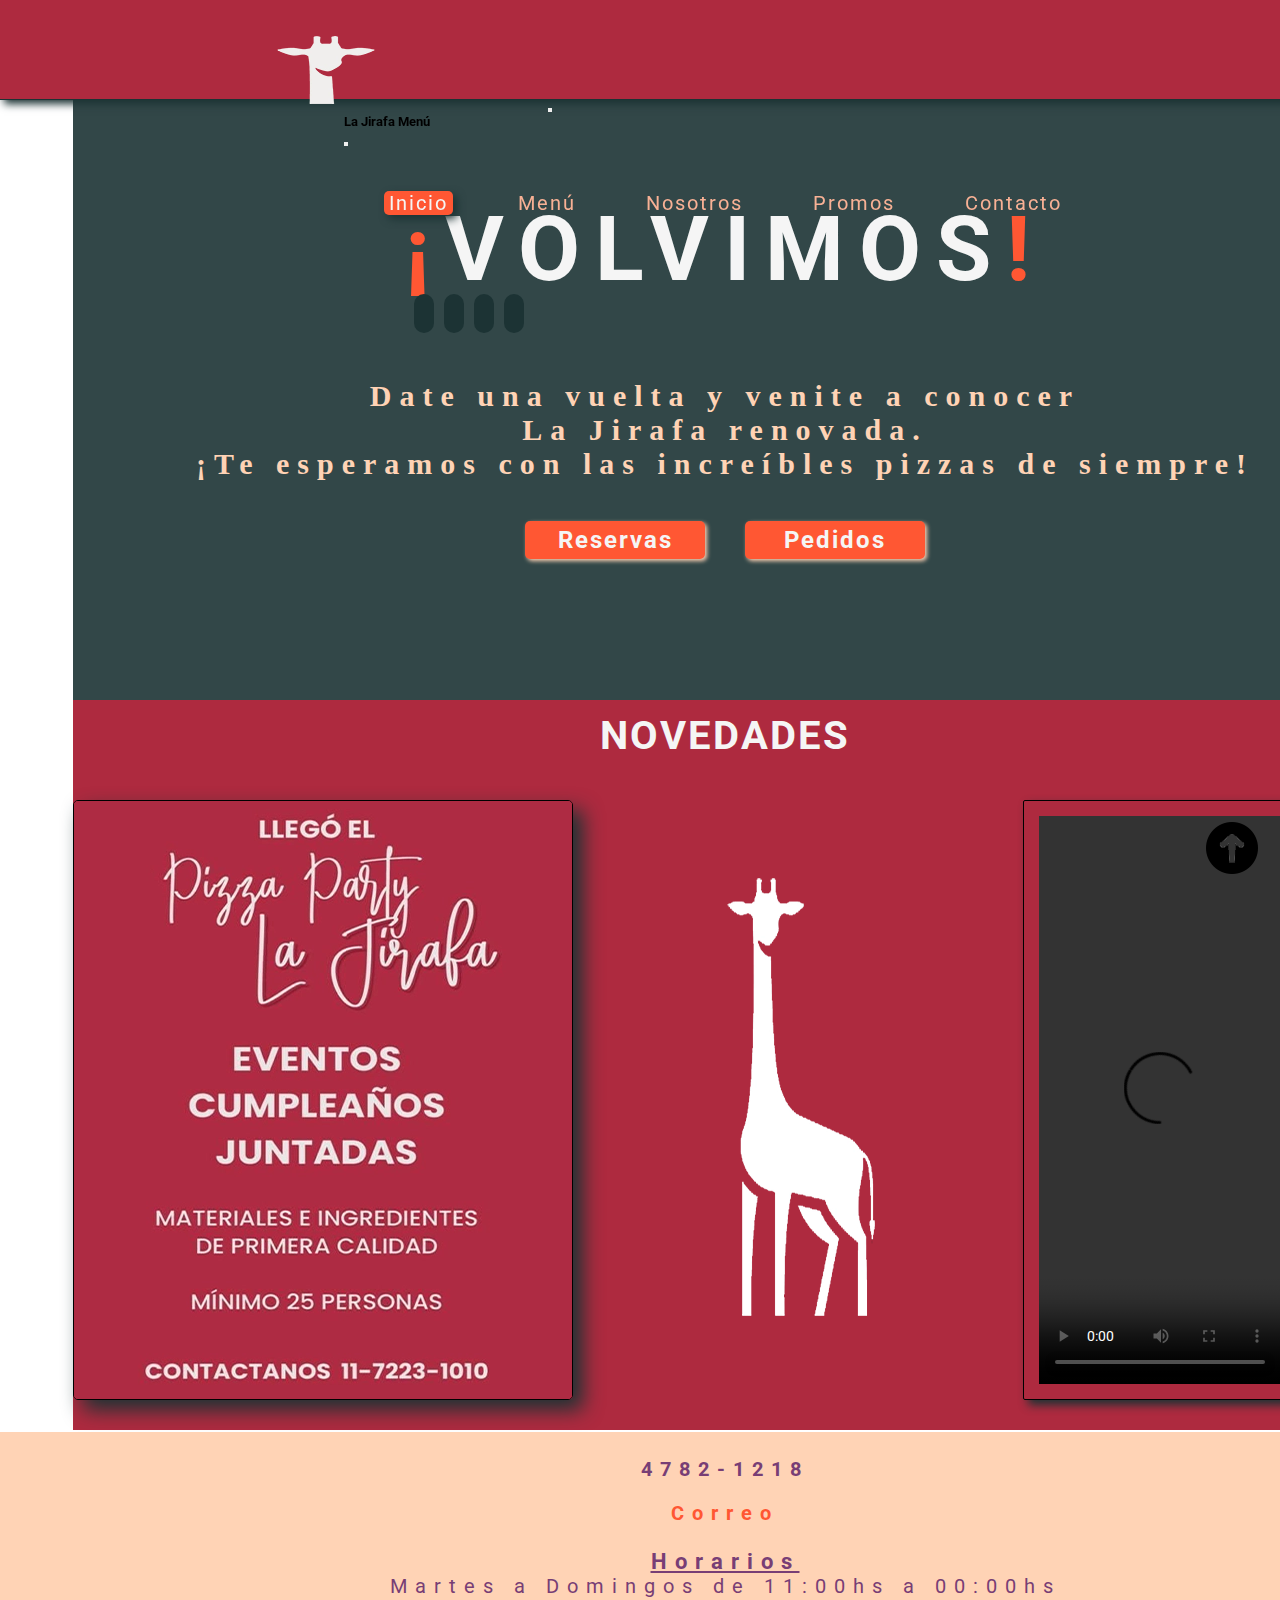
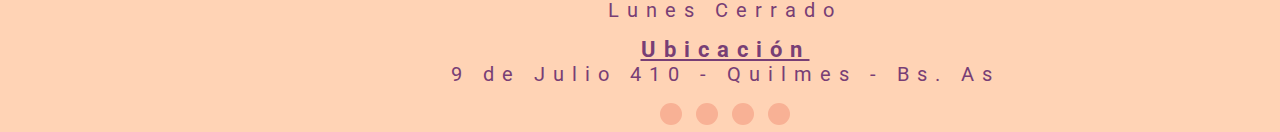
==== commit 2dd908da: "creo que ya esta el seo" ====
--- a/index.html
+++ b/index.html
@@ -44,7 +44,7 @@
                     <a class="nav-link" href="./pages/Nosotros.html" aria-label="Ir a página nosotros">Nosotros</a>
                 </li>
                 <li class="nav-item mx-2">
-                    <a class="nav-link" href="./pages/Nosotros.html" aria-label="Ir a página promos">Promos</a>
+                    <a class="nav-link" href="./pages/Promos.html" aria-label="Ir a página promos">Promos</a>
                 </li>
                 <li class="nav-item mx-2">
                     <a class="nav-link " href="./pages/Contacto.html" aria-label="Ir a página contacto">Contacto</a>
@@ -113,10 +113,10 @@
         </div>
         <!--footer redes-->
         <div class="footer-redes" id="footer-redes">
-            <a href="https://www.instagram.com/lajirafadequilmes" target="_blank" aria-label="Ir a Instagram" > <i class="fa-brands fa-instagram"></i></a>
-            <a href="https://api.whatsapp.com/send/?phone=541172231010&text=%C2%A1Hola%21+Quiero+pizza+de+La+Jirafa&type=phone_number&app_absent=0" target="_blank" aria-label="Ir a Whatsapp" ><i class="fa-brands fa-whatsapp"></i></a>
-            <a href="https://www.facebook.com/La-Jirafa-de-Quilmes-107216815347671" target="_blank" aria-label="Ir a Facebook"><i class="fa-brands fa-facebook"></i></a>   
-            <a href="https://twitter.com/LaJirafaQuilmes" target="_blank" aria-label="Ir a Twitter"><i class="fa-brands fa-twitter"></i></a>
+            <a href="https://www.instagram.com/lajirafadequilmes" target="_blank"> <i class="fa-brands fa-instagram"></i></a>
+            <a href="https://api.whatsapp.com/send/?phone=541172231010&text=%C2%A1Hola%21+Quiero+pizza+de+La+Jirafa&type=phone_number&app_absent=0" target="_blank"><i class="fa-brands fa-whatsapp"></i></a>
+            <a href="https://www.facebook.com/La-Jirafa-de-Quilmes-107216815347671" target="_blank"><i class="fa-brands fa-facebook"></i></a>   
+            <a href="https://twitter.com/LaJirafaQuilmes" target="_blank" ><i class="fa-brands fa-twitter"></i></a>
         </div>
     </footer>    
 </body>
--- a/css/estilos.css
+++ b/css/estilos.css
@@ -56,7 +56,7 @@
 .header nav ul li a {
   font-size: 20px;
   letter-spacing: 2px;
-  color: #FFD3B5;
+  color: #F8B195;
   margin: 30px;
   padding: 0 5px;
   transition: 0.4s ease;
@@ -104,7 +104,7 @@
 /*fondo index*/
 .body-index {
   width: 100%;
-  background-image: url(../imgs/Main/fondo2.jpg);
+  background-image: url(../imgs/Main/fondo-index.webp);
   background-repeat: no-repeat;
   background-size: cover;
   display: grid;
@@ -113,7 +113,7 @@
   min-height: 100vh;
 }
 .body-index .main-index { /*seccion principal*/
-  background-image: url(../imgs/Main/fondo-volvimos.jpg);
+  background-image: url(../imgs/Main/fondo-volvimos.webp);
   background-size: cover;
   background-repeat: no-repeat;
   display: flex;
@@ -625,7 +625,7 @@
 
 /*estilo nosotros*/
 .body-nosotros {
-  background-image: url(../imgs/Nosotros/fondo-nosotros.jpg);
+  background-image: url(../imgs/Nosotros/fondo-nosotros.webp);
   background-repeat: no-repeat;
   background-size: cover;
 }
@@ -919,7 +919,7 @@
 
 /*estilo contacto*/
 .body-contacto {
-  background-image: url(../imgs/Contacto/fondo-contacto.jpg);
+  background-image: url(../imgs/Contacto/fondo-contacto.webp);
   background-repeat: no-repeat;
   background-size: cover;
 }
@@ -1193,6 +1193,8 @@
     width: 90%;
     height: unset;
     font-size: 3rem;
+    animation-name: none;
+    margin-top: 0;
     padding: 0;
     margin-bottom: 20px;
     letter-spacing: 5px;
@@ -1206,10 +1208,17 @@
     height: unset;
     font-size: 24px;
     letter-spacing: 0;
+    animation-name: none;
     color: #F8B195;
   }
   .body-index .main-index .main-overlay .contenedor-botones-index {
     height: unset;
+    animation-name: none;
+  }
+  .body-index .main-index .main-overlay .contenedor-botones-index .boton {
+    height: 35px;
+    padding: 10px 0;
+    animation-name: none;
   }
   .body-index .index-section-bottom {
     display: block;
@@ -1378,7 +1387,7 @@
   }
   .body-nosotros {
     width: 100%;
-    height: unset;
+    height: 100vh;
     display: block;
     margin: 0;
   }
@@ -1431,10 +1440,9 @@
   }
   .body-promos {
     width: 100%;
-    height: unset;
+    height: 100vh;
     display: block;
     margin: 0;
-    background-image: none;
     background-color: #AE2A3F;
   }
   .body-promos .contenedor-h1-promos {
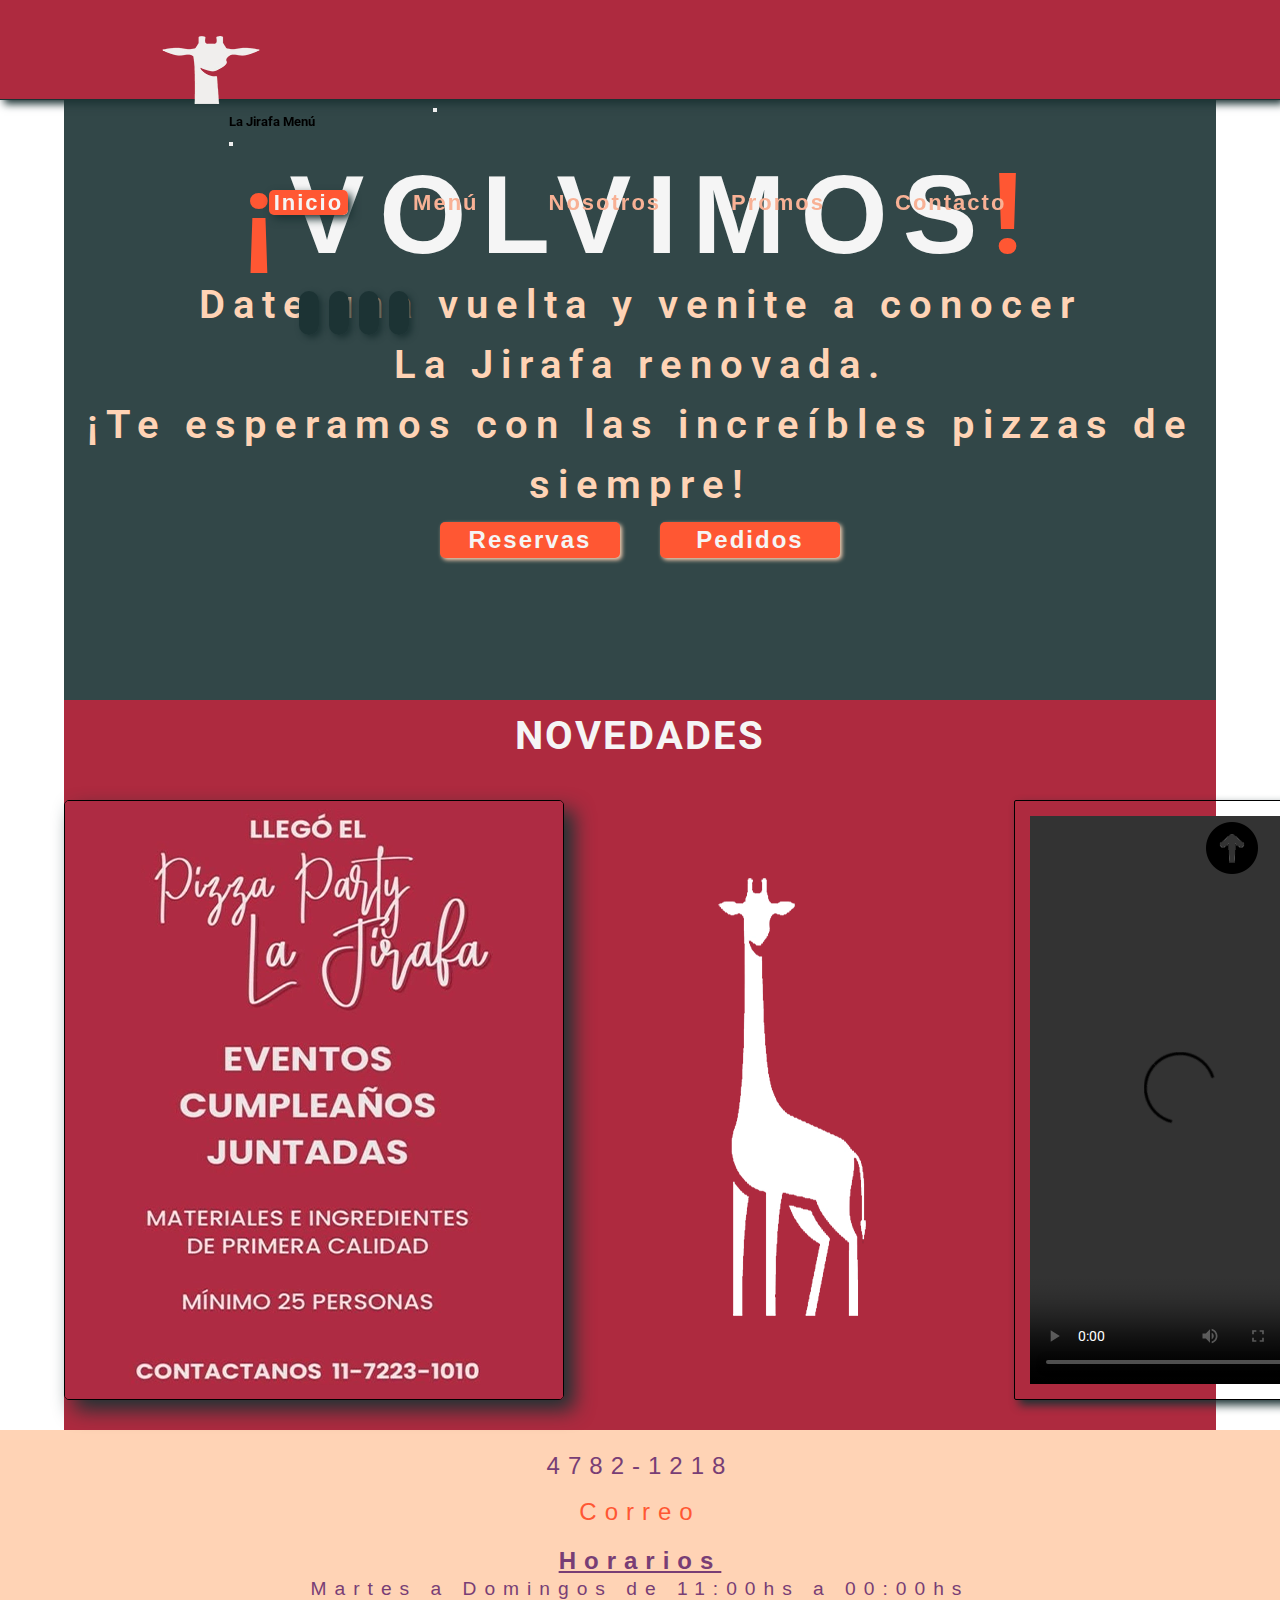
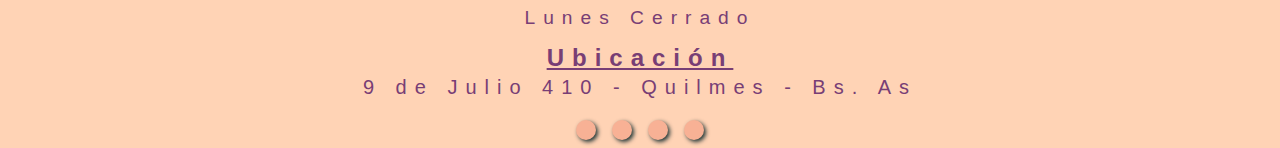
==== commit 7a7044ef: "terminando de aplicar mixins, variables y mapas" ====
--- a/index.html
+++ b/index.html
@@ -23,7 +23,7 @@
 <header class="header" id="header">
     <nav class="navbar navbar-expand-lg navbar-dark ">
         <div class="container">
-            <a class="navbar-brand" href="./index.html"><img src="./imgs/Logo3.webp" id="logo"alt="Logo Jirafa"  aria-label="Ir al index"></a>
+            <a class="navbar-brand" href="./index.html"><img src="./imgs/Logo3.webp" id="logo"alt="Logo Jirafa" width="200" height="110" aria-label="Ir al index"></a>
             <button class="navbar-toggler border-2" type="button" data-bs-toggle="offcanvas" data-bs-target="#offcanvasNavbar" aria-controls="offcanvasNavbar" aria-label="Toggle navigation">
             <span class="navbar-toggler-icon"></span>
             </button>
@@ -51,10 +51,10 @@
                 </li>
             </ul>
             <div class="gap-1" id="logo-redes">
-                <a href="https://www.instagram.com/lajirafadequilmes" target="_blank"> <i class="fa-brands fa-instagram" aria-label="Ir a instagram"></i></a>
-                <a href="https://api.whatsapp.com/send/?phone=541172231010&text=%C2%A1Hola%21+Quiero+pizza+de+La+Jirafa&type=phone_number&app_absent=0" target="_blank"><i class="fa-brands fa-whatsapp" aria-label="Ir a whatsapp"></i></a></li>
-                <a href="https://www.facebook.com/La-Jirafa-de-Quilmes-107216815347671" target="_blank"><i class="fa-brands fa-facebook" aria-label="Ir a facebook"></i></a>
-                <a href="https://twitter.com/LaJirafaQuilmes" target="_blank"><i class="fa-brands fa-twitter" aria-label="Ir a twitter"></i></a>
+                <a href="https://www.instagram.com/lajirafadequilmes" target="_blank"> <i class="fa-brands fa-instagram"></i></a>
+                <a href="https://api.whatsapp.com/send/?phone=541172231010&text=%C2%A1Hola%21+Quiero+pizza+de+La+Jirafa&type=phone_number&app_absent=0" target="_blank"><i class="fa-brands fa-whatsapp" ></i></a></li>
+                <a href="https://www.facebook.com/La-Jirafa-de-Quilmes-107216815347671" target="_blank"><i class="fa-brands fa-facebook"></i></a>
+                <a href="https://twitter.com/LaJirafaQuilmes" target="_blank"><i class="fa-brands fa-twitter"></i></a>
             <div>
         </div>
     </nav>
@@ -82,7 +82,7 @@
     <section id="index-section-bottom" class="index-section-bottom">
             <h3 animate__animated animate__heartBeat class="novedad" id="novedad">NOVEDADES</h3>
             <div class="contenedor-videos-index" id="contenedor-videos-index">
-                <img class="pizzaparty" id="pizzaparty" src="./imgs/Main/pizza-party.webp" alt="nueva pizza party de la jirafa">
+                <img class="pizzaparty" id="pizzaparty" src="./imgs/Main/pizza-party.webp" width="500" height="600" alt="nueva pizza party de la jirafa">
                 <img class="logo-novedad" id="logo-novedad" src="./imgs/Main/logo-novedad.webp" alt="jirafa">
                 <video class="video-index" id="video-index" src="./videos/nueva-faina-doble.webm" controls></video>
             </div>
--- a/css/estilos.css
+++ b/css/estilos.css
@@ -1,4 +1,13 @@
-/*VARIABLES*/ /*MIXINS*/ /*MAPAS*/ /* fuente*/
+@charset "UTF-8";
+/*VARIABLES*/
+/*fuentes*/
+/*MIXINS*/
+/*display-flex*/
+/*medidas*/
+/*mixin sombra y radio del borde*/
+/* tipografia, pero armé uno mas lindo abajo*/
+/*animaciones*/
+/*MAPAS*/ /* fuente*/
 @import url("https://fonts.googleapis.com/css2?family=Permanent+Marker&family=Poppins:ital,wght@0,100;0,200;0,300;0,400;0,500;0,600;0,700;0,800;0,900;1,900&display=swap");
 @import url("https://fonts.googleapis.com/css2?family=Roboto:ital,wght@0,300;0,400;0,500;0,700;0,900;1,900&display=swap");
 /*GENERALES*/
@@ -17,14 +26,14 @@
   position: sticky;
   top: 0;
   z-index: 100;
-  display: flex;
+  margin: 0 auto;
+  width: 100%;
+  height: 100px;
+  display: flex;
+  background-color: #AE2A3F;
+  border-bottom: 1px solid #1C3334;
   border-radius: 0;
   box-shadow: 4px 4px 8px #1C3334;
-  background-color: #AE2A3F;
-  border-bottom: 1px solid #1C3334;
-  width: 100%;
-  height: 100px;
-  margin: 0 auto;
 }
 .header #logo { /*logo*/
   position: relative;
@@ -46,21 +55,26 @@
 }
 .header nav ul {
   padding: 10px;
+  height: 110px;
   display: inline-flex;
   align-items: center;
-  height: 110px;
 }
 .header nav ul li {
   list-style-type: none;
 }
 .header nav ul li a {
-  font-size: 20px;
-  letter-spacing: 2px;
-  color: #F8B195;
   margin: 30px;
   padding: 0 5px;
+  font-family: "Roboto Bold", sans-serif;
+  font-weight: 700;
+  font-style: false;
+  italic: normal;
+  font-size: 22px;
+  line-height: 1.3;
+  letter-spacing: 2px;
+  text-decoration: none;
+  color: #F8B195;
   transition: 0.4s ease;
-  text-decoration: none;
 }
 .header nav ul li a:hover {
   color: #F5F5F5;
@@ -71,32 +85,35 @@
   background-color: #FF5733;
   border-radius: 5px;
   box-shadow: 4px 4px 8px #1C3334;
-  border-radius: 5px;
 }
 .header #logo-redes {
   display: flex;
-  align-items: center;
-  justify-content: center;
-  margin-top: 5px;
+  justify-content: center;
+  align-items: center;
   width: 250px;
   height: 100px;
+  margin-top: 5px;
 }
 .header #logo-redes .fa-instagram,
 .header #logo-redes .fa-facebook,
 .header #logo-redes .fa-whatsapp,
 .header #logo-redes .fa-twitter { /*iconos redes*/
-  background-color: #1C3334;
   padding: 10px;
   margin: 5px;
+  font-size: 20px;
+  background-color: #1C3334;
   border-radius: 50px;
+  box-shadow: 3px 3px 6px #1C3334;
+  transition: 0.5s ease;
 }
 .header #logo-redes a {
   color: #FFD3B5;
 }
 .header #logo-redes i:hover { /*iconos hover*/
-  transition: 0.3s ease;
   background-color: #F5F5F5;
-  color: #9A3061;
+  border-radius: 5px;
+  box-shadow: 5px 5px 10px #1C3334;
+  color: #AE2A3F;
   opacity: 0.7;
   transform: scale(1.09);
 }
@@ -104,78 +121,72 @@
 /*fondo index*/
 .body-index {
   width: 100%;
+  min-height: 100vh;
   background-image: url(../imgs/Main/fondo-index.webp);
   background-repeat: no-repeat;
   background-size: cover;
-  display: grid;
-  grid-template-rows: auto 1fr auto;
-  grid-template-areas: "header" "main" "section" "footer";
-  min-height: 100vh;
 }
 .body-index .main-index { /*seccion principal*/
+  width: 90%;
+  height: 600px;
+  margin: 0 auto;
+  display: flex;
+  flex-wrap: wrap;
   background-image: url(../imgs/Main/fondo-volvimos.webp);
   background-size: cover;
   background-repeat: no-repeat;
-  display: flex;
-  flex-wrap: wrap;
-  width: 90%;
-  height: 600px;
   color: #FFD3B5;
-  margin: 0 auto;
 }
 .body-index .main-index .main-overlay { /*overlay main*/
+  margin: 0 auto;
   width: 100%;
   height: 600px;
   background-color: rgba(28, 51, 52, 0.9);
-  margin: 0 auto;
 }
 .body-index .main-index .contenedor-volvimos {
   position: relative;
-  display: flex;
-  justify-content: space-around;
-  align-items: center;
-  flex-direction: column;
-  width: 100%;
-  height: 370px;
   margin: 50px auto 0;
   padding: 0px;
-}
-.body-index .main-index .contenedor-volvimos h3 {
-  font-size: 30px;
-  font-family: "Roboto, sans-serif";
-  font-weight: bolder;
+  width: 100%;
+  height: 370px;
+  display: flex;
+  justify-content: space-around;
+  align-items: center;
+  flex-direction: column;
+}
+.body-index .main-index .contenedor-volvimos h3 { /*parrafo*/
   position: relative;
+  font-weight: 600;
+  font-style: false;
+  italic: normal;
+  font-size: 2.5rem;
+  line-height: 1.5;
   text-align: center;
   letter-spacing: 8px;
   animation-name: bounceInLeft;
   animation-duration: 2s;
-}
-.body-index .main-index .texto-index { /*parrafo*/
-  display: flex;
-  width: 100%;
-  height: unset;
-  letter-spacing: 1px;
-  color: #F5F5F5;
-  font-size: 24px;
-  text-align: center;
-  font-family: "Roboto", sans-serif;
-}
-.body-index .main-index .volvimos { /* h1 main*/
-  font-size: 90px;
-  font-family: "Roboto";
-  font-weight: bold;
-  display: flex;
-  justify-content: center;
-  align-items: center;
+  animation-iteration-count: 1;
+}
+.body-index .main-index .contenedor-volvimos .volvimos { /* h1 main*/
+  margin-top: 10px;
+  width: 100%;
+  height: 100px;
+  display: flex;
+  justify-content: center;
+  align-items: center;
+  font-family: "Roboto Bold", sans-serif;
+  font-weight: 700;
+  font-style: false;
+  italic: normal;
+  font-size: 7rem;
+  line-height: 3.5;
   letter-spacing: 15px;
-  width: 100%;
-  height: 100px;
-  color: #F5F5F5;
-  margin-top: 10px;
+  color: #F5F5F5;
   animation-name: bounceInRight;
   animation-duration: 2s;
-}
-.body-index .main-index .volvimos span {
+  animation-iteration-count: 1;
+}
+.body-index .main-index .contenedor-volvimos .volvimos span {
   color: #FF5733;
 }
 .body-index .main-index .contenedor-botones-index { /* botones main*/
@@ -186,17 +197,27 @@
   height: 40px;
   animation-name: zoomInUp;
   animation-duration: 2s;
+  animation-iteration-count: 1;
 }
 .body-index .main-index .contenedor-botones-index a {
   display: flex;
   justify-content: center;
   align-items: center;
   color: #F5F5F5;
+  font-family: "Roboto Bold", sans-serif;
+  font-weight: 700;
+  font-style: false;
+  italic: normal;
   font-size: 24px;
+  line-height: 1.1;
   background-color: #FF5733;
   text-decoration: none;
 }
 .body-index .main-index .contenedor-botones-index .boton {
+  margin: 20px;
+  width: 180px;
+  height: unset;
+  letter-spacing: 2px;
   display: flex;
   justify-content: center;
   align-items: center;
@@ -208,41 +229,37 @@
   text-decoration: none;
   font-weight: bold;
   transition: background-color 0.3s ease;
-  width: 180px;
+  border-radius: 5px;
+  box-shadow: 2px 2px 4px #FFD3B5;
+  transition: 0.5s ease;
+}
+.body-index .main-index .contenedor-botones-index .boton:hover {
+  border-radius: 5px;
+  box-shadow: 4px 4px 8px #F8B195;
+  color: #F5F5F5;
+  background-image: linear-gradient(to top, #e94825, #ed4521, #f1411c, #f53d16, #f93910);
+  transform: scale(1.1);
+}
+.body-index .index-section-bottom { /* seccion novedades */
+  margin: 0 auto;
+  padding-bottom: 20px;
+  width: 90%;
   height: unset;
-  letter-spacing: 2px;
-  margin: 20px;
-  transition: 0.5s ease;
-  border-radius: 5px;
-  box-shadow: 2px 2px 4px #FFD3B5;
-}
-.body-index .main-index .contenedor-botones-index .boton:hover {
-  transform: scale(1.1);
-  border-radius: 5px;
-  box-shadow: 4px 4px 8px #F8B195;
-  color: #F5F5F5;
-  background-image: linear-gradient(to top, #e94825, #ed4521, #f1411c, #f53d16, #f93910);
-}
-.body-index .index-section-bottom { /* seccion novedades */
   display: flex;
   justify-content: center;
   align-items: center;
   flex-direction: column;
-  width: 90%;
-  height: unset;
   background-color: #AE2A3F;
-  margin: 0 auto;
-  padding-bottom: 20px;
   /*novedades h3*/
 }
 .body-index .index-section-bottom h3 {
-  display: flex;
-  justify-content: center;
-  align-items: center;
-  color: #F5F5F5;
+  margin-bottom: 30px;
   margin-top: 10px;
+  display: flex;
+  justify-content: center;
+  align-items: center;
   font-size: 40px;
-  margin-bottom: 30px;
+  color: #F5F5F5;
   transition: 0.9s ease-in-out;
 }
 .body-index .index-section-bottom .novedad {
@@ -258,26 +275,25 @@
   align-items: center;
 }
 .body-index .index-section-bottom .contenedor-videos-index .pizzaparty { /*foto pizza party */
+  display: flex;
   width: 500px;
   height: 600px;
   border-radius: 5px;
   box-shadow: 10px 10px 20px #1C3334;
   border: #000000 1px solid;
-  display: flex;
   transition: 0.9s ease-in-out;
 }
 .body-index .index-section-bottom .contenedor-videos-index .pizzaparty:hover {
   transform: scale(1.05);
 }
 .body-index .index-section-bottom .contenedor-videos-index .video-index { /* video novedades */
-  border: #000000 1px solid;
+  padding: 15px;
   width: 500px;
   height: 600px;
-  padding: 15px;
-  top: 0px;
+  border-radius: 2px;
+  box-shadow: 5px 5px 10px #1C3334;
+  border: #000000 1px solid;
   transition: 0.9s ease-in-out;
-  border-radius: 2px;
-  box-shadow: 5px 5px 10px #1C3334;
 }
 .body-index .index-section-bottom .contenedor-videos-index .video-index:hover {
   transform: scale(1.05);
@@ -290,110 +306,137 @@
 
 /*estilos del footer*/
 .footer {
-  display: flex;
+  width: 100%;
+  height: auto;
+  display: flex;
+  justify-content: space-between;
+  align-items: center;
   flex-direction: column;
-  width: 100%;
-  height: auto;
   color: #783E75;
   background-color: #FFD3B5;
-  justify-content: space-between;
-  align-items: center;
-  margin-top: 2px;
 }
 .footer a { /* enlaces */
+  text-decoration: none;
   color: #783E75;
-  text-decoration: none;
 }
 .footer .footer-redes { /* iconos redes */
+  display: flex;
   margin-top: 10px;
-  display: flex;
 }
 .footer .footer-redes .fa-instagram,
 .footer .footer-redes .fa-facebook,
 .footer .footer-redes .fa-whatsapp,
 .footer .footer-redes .fa-twitter { /*iconos redes*/
-  background-color: #F8B195;
   padding: 10px;
   margin: 5px;
+  background-color: #F8B195;
   border-radius: 50px;
+  box-shadow: 2px 2px 4px #1C3334;
 }
 .footer .footer-redes a {
   display: inline-flex;
   padding: 3px;
+  font-size: 20px;
 }
 .footer .footer-redes a i {
+  transition: 0.5s ease;
+  background-color: #F8B195;
+}
+.footer .footer-redes a i:hover {
+  color: #F5F5F5;
+  background-color: #1C3334;
+  border-radius: 5px;
+  box-shadow: 5px 5px 10px #1C3334;
   transform: scale(1.1);
-  transition: 0.3s ease;
-  background-color: #F8B195;
-}
-.footer .footer-redes a i:hover {
-  background-color: #1C3334;
-  color: #F5F5F5;
   opacity: 0.7;
 }
 .footer .footer-info { /*info del footer*/
-  display: flex;
   height: auto;
-  flex-direction: column;
-  align-items: center;
-  justify-content: center;
-  flex-wrap: wrap;
   margin-top: 1%;
+  display: flex;
+  justify-content: center;
+  align-items: center;
+  flex-flow: column wrap;
   letter-spacing: 8px;
 }
 .footer .footer-info h3 {
-  font-size: 20px;
+  padding: 10px;
   margin: 0;
-  padding: 10px;
+  font-family: "Roboto Medium", sans-serif;
+  font-weight: 500;
+  font-style: false;
+  italic: normal;
+  font-size: 1.5rem;
+  line-height: 1.1;
   letter-spacing: 8px;
 }
 .footer .footer-info a {
   color: #FF5733;
 }
 .footer .footer-info #footer-envelope {
-  font-size: 20px;
+  font-size: 22px;
 }
 .footer .footer-info #footer-phone {
-  font-size: 20px;
+  font-size: 22px;
 }
 .footer .footer-ubicacion { /*footer ubicacion*/
   margin-top: 1%;
+  height: auto;
   display: flex;
   flex-direction: column;
-  height: auto;
   letter-spacing: 8px;
 }
 .footer .footer-ubicacion h3 {
-  font-size: 22px;
+  margin: 0;
+  font-family: "Roboto Bold", sans-serif;
+  font-weight: 700;
+  font-style: false;
+  italic: normal;
+  font-size: 1.5rem;
+  line-height: 1.1;
   display: flex;
   justify-content: center;
   align-items: center;
   text-decoration: underline;
-  margin: 0;
 }
 .footer .footer-ubicacion p {
+  font-family: "Roboto Medium", sans-serif;
+  font-weight: 500;
+  font-style: false;
+  italic: normal;
+  font-size: 1.2rem;
+  line-height: 1.5;
   margin: 0;
   font-size: 20px;
 }
 .footer .footer-hora {
+  height: auto;
   margin-top: 1%;
   display: flex;
   justify-content: center;
   align-items: center;
-  flex-direction: column;
-  flex-wrap: wrap;
+  flex-flow: column wrap;
   color: #783E75;
-  height: auto;
   letter-spacing: 8px;
 }
 .footer .footer-hora h3 {
-  font-size: 22px;
+  margin: 0;
+  font-family: "Roboto Bold", sans-serif;
+  font-weight: 700;
+  font-style: false;
+  italic: normal;
+  font-size: 1.5rem;
+  line-height: 1.1;
   text-decoration: underline;
-  margin: 0;
 }
 .footer .footer-hora p {
   margin: 0;
-  font-size: 20px;
+  font-family: "Roboto Medium", sans-serif;
+  font-weight: 500;
+  font-style: false;
+  italic: normal;
+  font-size: 1.2rem;
+  line-height: 1.5;
 }
 .footer .scroll-up-container {
   position: fixed;
@@ -415,22 +458,28 @@
   background-size: cover;
 }
 #body-menu .contenedor-h1-menu {
-  margin: 0 auto;
-  width: 90%;
+  width: 90%;
+  margin: 0 auto;
+  padding: 40px;
   background-color: #1C3334;
-  padding: 40px;
   animation-name: fadeInUp;
   animation-duration: 1s;
+  animation-iteration-count: 1;
 }
 #body-menu .contenedor-h1-menu .nuestro-menu { /*h1 menu*/
   width: 90%;
+  margin: 0;
+  font-family: "Roboto Bold", sans-serif;
+  font-weight: 700;
+  font-style: false;
+  italic: normal;
+  font-size: 60px;
+  line-height: 1;
+  text-align: center;
   color: #FF5733;
-  text-align: center;
-  font-size: 60px;
   animation-name: bounceIn;
   animation-duration: 3s;
   animation-iteration-count: infinite;
-  margin: 0;
   /*h1 span*/
 }
 #body-menu .contenedor-h1-menu .nuestro-menu .nuestro {
@@ -446,6 +495,7 @@
   background-color: #AE2A3F;
   animation-name: slideInUp;
   animation-duration: 2s;
+  animation-iteration-count: 1;
 }
 #body-menu .menu-section-top .img-menu {
   width: 32%;
@@ -476,24 +526,22 @@
 }
 #body-menu .card-container-top .card-container .card-1 .card-front {
   position: absolute;
+  padding: 10px 15px 0 15px;
   width: 100%;
   height: 100%;
+  display: flex;
+  justify-content: space-around;
+  align-items: center;
+  flex-direction: column;
   border: 1px solid rgb(56, 54, 54);
   border-radius: 5px;
   box-shadow: 5px 5px 10px #1C3334;
-  border-radius: 5px;
+  background-color: #FF5733;
   backface-visibility: hidden;
-  display: flex;
-  justify-content: space-around;
-  align-items: center;
-  flex-direction: column;
-  background-color: #FF5733;
-  padding: 10px 15px 0 15px;
 }
 #body-menu .card-container-top .card-container .card-1 .card-front img {
   border: 1px solid #1C3334;
   border-radius: 5px;
-  border-radius: 5px;
   box-shadow: 5px 5px 10px #1C3334;
 }
 #body-menu .card-container-top .card-container .card-1 .card-body {
@@ -502,33 +550,39 @@
   align-items: center;
 }
 #body-menu .card-container-top .card-container .card-1 .card-body p {
-  color: #F5F5F5;
-  font-weight: bold;
+  font-family: "Roboto Bold", sans-serif;
+  font-weight: 700;
+  font-style: false;
+  italic: normal;
+  font-size: 22px;
+  line-height: 1;
+  letter-spacing: 2px;
+  text-align: center;
+  color: #F5F5F5;
+}
+#body-menu .card-container-top .card-container .card-back {
+  position: absolute;
+  padding: 15px;
+  width: 100%;
+  height: 100%;
+  display: flex;
+  justify-content: center;
+  align-items: center;
+  font-family: "Roboto Bold", sans-serif;
+  font-weight: 700;
+  font-style: false;
+  italic: normal;
   font-size: 20px;
-  letter-spacing: 2px;
-  text-align: center;
-}
-#body-menu .card-container-top .card-container .card-back {
+  line-height: 1.5;
+  flex-flow: column wrap;
+  text-align: center;
+  background-color: #1C3334;
+  color: #F5F5F5;
   border: 1px solid rgb(56, 54, 54);
   border-radius: 5px;
   box-shadow: 5px 5px 10px #1C3334;
-  position: absolute;
-  width: 100%;
-  height: 100%;
   backface-visibility: hidden;
   transform: rotateY(180deg);
-  background-color: #1C3334;
-  color: #F5F5F5;
-  display: flex;
-  justify-content: center;
-  align-items: center;
-  font-size: 20px;
-  flex-wrap: wrap;
-  flex-direction: column;
-  border-radius: 5px;
-  line-height: 30px;
-  text-align: center;
-  padding: 15px 15px 15px 15px;
 }
 #body-menu .card-container-bottom {
   width: 100%;
@@ -554,24 +608,22 @@
 }
 #body-menu .card-container-bottom .card-container .card-1 .card-front {
   position: absolute;
+  padding: 10px 15px 0 15px;
   width: 100%;
   height: 100%;
+  display: flex;
+  justify-content: space-around;
+  align-items: center;
+  flex-flow: column wrap;
+  background-color: #FF5733;
+  border-radius: 5px;
+  box-shadow: 5px 5px 10px #1C3334;
   border: 1px solid rgb(56, 54, 54);
-  border-radius: 5px;
-  box-shadow: 5px 5px 10px #1C3334;
-  border-radius: 5px;
   backface-visibility: hidden;
-  display: flex;
-  justify-content: space-around;
-  align-items: center;
-  flex-direction: column;
-  background-color: #FF5733;
-  padding: 10px 15px 0 15px;
 }
 #body-menu .card-container-bottom .card-container .card-1 .card-front img {
   border: 1px solid #1C3334;
   border-radius: 5px;
-  border-radius: 5px;
   box-shadow: 5px 5px 10px #1C3334;
 }
 #body-menu .card-container-bottom .card-container .card-1 .card-body {
@@ -580,42 +632,48 @@
   align-items: center;
 }
 #body-menu .card-container-bottom .card-container .card-1 .card-body p {
-  color: #F5F5F5;
-  font-weight: bold;
+  font-family: "Roboto Bold", sans-serif;
+  font-weight: 700;
+  font-style: false;
+  italic: normal;
+  font-size: 22px;
+  line-height: 1;
+  letter-spacing: 2px;
+  text-align: center;
+  color: #F5F5F5;
+}
+#body-menu .card-container-bottom .card-container .card-back {
+  position: absolute;
+  padding: 15px;
+  width: 100%;
+  height: 100%;
+  display: flex;
+  justify-content: center;
+  align-items: center;
+  flex-flow: column wrap;
+  font-family: "Roboto Bold", sans-serif;
+  font-weight: 700;
+  font-style: false;
+  italic: normal;
   font-size: 20px;
-  letter-spacing: 2px;
-  text-align: center;
-}
-#body-menu .card-container-bottom .card-container .card-back {
+  line-height: 1.5;
+  text-align: center;
+  background-color: #1C3334;
+  color: #F5F5F5;
   border: 1px solid rgb(56, 54, 54);
   border-radius: 5px;
   box-shadow: 5px 5px 10px #1C3334;
-  position: absolute;
-  width: 100%;
-  height: 100%;
+  transform: rotateY(180deg);
   backface-visibility: hidden;
-  transform: rotateY(180deg);
-  background-color: #1C3334;
-  color: #F5F5F5;
-  display: flex;
-  justify-content: center;
-  align-items: center;
-  font-size: 20px;
-  flex-wrap: wrap;
-  flex-direction: column;
-  border-radius: 5px;
-  line-height: 30px;
-  text-align: center;
-  padding: 15px 15px 15px 15px;
 }
 #body-menu .menu-section-bottom { /*seccion baja*/
   width: 90%;
   margin: 0 auto;
   padding: 10px 0;
+  display: flex;
+  justify-content: space-around;
+  align-items: center;
   background-color: #AE2A3F;
-  display: flex;
-  justify-content: space-around;
-  align-items: center;
 }
 #body-menu .menu-section-bottom .menu-img {
   width: 32%;
@@ -630,14 +688,15 @@
   background-size: cover;
 }
 .body-nosotros .contenedor-h1-nosotros {
+  margin: 0 auto;
+  padding: 35px;
+  width: 90%;
+  color: #F5F5F5;
+  background-color: #1C3334;
+  text-align: center;
   animation-name: fadeInUp;
   animation-duration: 1s;
-  color: #F5F5F5;
-  background-color: #1C3334;
-  margin: 0 auto;
-  width: 90%;
-  text-align: center;
-  padding: 35px;
+  animation-iteration-count: 1;
 }
 .body-nosotros .contenedor-h1-nosotros .nosotros-conocenos {
   margin: 0 auto;
@@ -653,13 +712,14 @@
   display: flex;
   justify-content: space-between;
   align-items: center;
-  margin: 0 auto;
+  width: 90%;
   height: auto;
-  width: 90%;
+  margin: 0 auto;
+  padding: 10px;
   background-color: #F5F5F5;
-  padding: 10px;
   animation-name: slideInUp;
   animation-duration: 2s;
+  animation-iteration-count: 1;
   animation-timing-function: ease-in;
 }
 .body-nosotros .nosotros-main .img-nosotros {
@@ -669,12 +729,16 @@
   box-shadow: 10px 10px 20px #1C3334;
 }
 .body-nosotros .nosotros-main .nosotros-historia {
+  margin: 0 20px;
+  font-family: "Roboto Bold", sans-serif;
+  font-weight: 700;
+  font-style: false;
+  italic: normal;
+  font-size: 24px;
+  line-height: 1.2;
+  text-align: center;
+  letter-spacing: 2px;
   color: #1C3334;
-  font-size: 24px;
-  text-align: center;
-  margin: 0 20px;
-  letter-spacing: 2px;
-  font-weight: bold;
 }
 .body-nosotros .nosotros-main .img-2 {
   width: 400px;
@@ -686,14 +750,14 @@
   display: flex;
   justify-content: space-between;
   align-items: center;
+  margin: 0 auto;
+  padding: 10px;
   width: 90%;
   height: 550px;
-  width: 90%;
-  margin: 0 auto;
-  padding: 10px;
   background-color: #FFD3B5;
   animation-name: slideInUp;
   animation-duration: 3s;
+  animation-iteration-count: 1;
   animation-timing-function: ease-in;
 }
 .body-nosotros .section-fotos .img-nosotros {
@@ -703,24 +767,22 @@
   box-shadow: 10px 10px 20px #1C3334;
 }
 .body-nosotros .section-videos { /*seccion videos*/
+  display: flex;
+  justify-content: space-around;
+  align-items: center;
+  width: 90%;
+  height: 520px;
+  margin: 0 auto;
   background-image: url(../imgs/Nosotros/fondo-Videos.png);
   background-size: cover;
   background-repeat: no-repeat;
-  display: flex;
-  align-items: center;
-  justify-content: space-around;
-  margin: 0 auto;
-  background-color: #AE2A3F;
-  width: 90%;
-  height: 520px;
 }
 .body-nosotros .section-videos .video-nosotros { /*videos*/
+  width: 30%;
   height: 450px;
-  width: 30%;
+  border-radius: 2px;
+  box-shadow: 5px 5px 10px #1C3334;
   border: 1px solid #1C3334;
-  border-radius: 2px;
-  border-radius: 2px;
-  box-shadow: 5px 5px 10px #1C3334;
 }
 
 /*estilo promociones*/
@@ -732,22 +794,23 @@
 .body-promos .contenedor-h1-promos {
   width: 90%;
   height: unset;
+  padding: 40px;
+  margin: 0 auto;
   color: #F5F5F5;
   background-color: #1C3334;
   animation-name: fadeInUp;
   animation-duration: 1s;
-  padding: 40px;
-  margin: 0 auto;
+  animation-iteration-count: 1;
 }
 .body-promos .contenedor-h1-promos .promo-h1 { /*promociones*/
   display: flex;
   justify-content: center;
   align-items: center;
+  margin-bottom: 0;
   font-size: 60px;
   animation-name: bounceIn;
   animation-duration: 3s;
   animation-iteration-count: infinite;
-  margin-bottom: 0;
 }
 .body-promos .contenedor-h1-promos .promo-h1 span {
   color: #FF5733;
@@ -756,23 +819,23 @@
   display: flex;
   justify-content: space-evenly;
   align-items: center;
+  padding: 0 10px;
+  margin: 0 auto;
   width: 90%;
   height: 750px;
-  padding: 0 10px;
-  width: 90%;
-  margin: 0 auto;
   background-color: #FF5733;
   animation-name: slideInUp;
   animation-duration: 2s;
+  animation-iteration-count: 1;
   animation-timing-function: ease-in-out;
 }
 .body-promos .promo-section-top .promo-img {
   width: 100%;
   height: 700px;
   margin: 10px;
+  border-radius: 5px;
+  box-shadow: 5px 5px 10px #1C3334;
   transition: 1.03s ease;
-  border-radius: 5px;
-  box-shadow: 5px 5px 10px #1C3334;
 }
 .body-promos .promo-section-top .promo-img:hover {
   transform: scale(1.02);
@@ -784,9 +847,10 @@
   justify-content: space-evenly;
   align-items: center;
   padding: 0 1rem;
+  margin: 0 auto;
   animation-name: bounceInUp;
   animation-duration: 3s;
-  margin: 0 auto;
+  animation-iteration-count: 1;
   background-color: #FF5733;
 }
 .body-promos .promo-section-bottom .promo-img {
@@ -801,10 +865,10 @@
   transform: scale(1.02);
 }
 .body-promos .contenedor-h2-mediospago { /*estilo medios de pago*/
+  width: 90%;
+  margin: 0 auto;
+  padding: 40px;
   background-color: #1C3334;
-  margin: 0 auto;
-  width: 90%;
-  padding: 40px;
 }
 .body-promos .contenedor-h2-mediospago .medio-pago {
   color: #F5F5F5;
@@ -818,34 +882,35 @@
   color: #FF5733;
 }
 .body-promos .section-mediopagos { /*medios de pago*/
+  display: flex;
+  justify-content: space-around;
+  align-items: center;
+  width: 90%;
   height: 320px;
-  display: flex;
+  margin: 0 auto;
   background-image: url(../imgs/Promos/fondo-pagos.png);
-  width: 90%;
-  margin: 0 auto;
-  justify-content: space-around;
-  align-items: center;
 }
 .body-promos .section-mediopagos .caja-efectivo { /*efectivo*/
-  border: 1px solid #1C3334;
   width: 300px;
   height: 240px;
   display: flex;
-  box-shadow: 0 0 10px black;
+  justify-content: center;
+  align-items: center;
   flex-direction: column;
-  align-items: center;
-  justify-content: center;
-  border-radius: 10px;
+  border-radius: 5px;
+  box-shadow: 5px 5px 10px #1C3334;
+  border: 1px solid #1C3334;
+  transition: 0.4s ease;
 }
 .body-promos .section-mediopagos .caja-efectivo .h3-medios-de-pago { /*texto efectivo*/
-  border-radius: 5px;
-  box-shadow: 5px 5px 10px #1C3334;
-  display: flex;
+  display: flex;
+  padding: 5px 5px;
   font-size: 24px;
   align-self: center;
   color: #F5F5F5;
   background-color: #FF5733;
-  padding: 5px 5px;
+  border-radius: 5px;
+  box-shadow: 5px 5px 10px #1C3334;
 }
 .body-promos .section-mediopagos .caja-efectivo .efectivo { /*imagen efectivo*/
   width: 150px;
@@ -854,28 +919,28 @@
 }
 .body-promos .section-mediopagos .caja-efectivo:hover { /*hover*/
   transform: scale(1.09);
-  transition: 0.2s ease;
 }
 .body-promos .section-mediopagos .tarjetas { /*tarjetas*/
-  border: 1px solid #1C3334;
   width: 350px;
   height: 240px;
   display: flex;
+  justify-content: center;
+  align-items: center;
   flex-direction: column;
-  align-items: center;
-  justify-content: center;
-  box-shadow: 0 0 10px black;
-  border-radius: 10px;
+  border: 1px solid #1C3334;
+  border-radius: 5px;
+  box-shadow: 5px 5px 10px #1C3334;
+  transition: 0.4s ease;
 }
 .body-promos .section-mediopagos .tarjetas .h3-medios-de-pago { /*texto*/
   display: flex;
+  padding: 5px 5px;
   font-size: 24px;
   align-self: center;
   color: #F5F5F5;
   background-color: #FF5733;
   border-radius: 5px;
   box-shadow: 5px 5px 10px #1C3334;
-  padding: 5px 5px;
 }
 .body-promos .section-mediopagos .tarjetas .tarjeta { /*imagen tarjeta*/
   display: flex;
@@ -884,28 +949,28 @@
 }
 .body-promos .section-mediopagos .tarjetas:hover {
   transform: scale(1.09);
-  transition: 0.2s ease;
 }
 .body-promos .section-mediopagos .mercado-pago { /*mercado pago*/
-  border: 1px solid black;
   width: 300px;
   height: 240px;
   display: flex;
-  box-shadow: 0 0 10px black;
+  justify-content: center;
+  align-items: center;
   flex-direction: column;
-  align-items: center;
-  justify-content: center;
-  border-radius: 10px;
+  border-radius: 5px;
+  box-shadow: 5px 5px 10px #1C3334;
+  border: 1px solid black;
+  transition: 0.4s ease;
 }
 .body-promos .section-mediopagos .mercado-pago .h3-medios-de-pago { /*texto mercado*/
   display: flex;
+  padding: 5px 5px;
   font-size: 24px;
   align-self: center;
   color: #F5F5F5;
   background-color: #FF5733;
   border-radius: 5px;
   box-shadow: 5px 5px 10px #1C3334;
-  padding: 5px 5px;
 }
 .body-promos .section-mediopagos .mercado-pago .mercado-pago-img { /*imagen mercado*/
   display: flex;
@@ -914,7 +979,6 @@
 }
 .body-promos .section-mediopagos .mercado-pago:hover {
   transform: scale(1.09);
-  transition: 0.2s ease;
 }
 
 /*estilo contacto*/
@@ -926,18 +990,19 @@
 .body-contacto .contenedor-h1-contacto {
   width: 90%;
   height: unset;
+  margin: 0 auto;
+  padding: 40px;
   color: #F5F5F5;
   background-color: #1C3334;
   animation-name: fadeInUp;
   animation-duration: 1s;
-  margin: 0 auto;
-  padding: 40px;
+  animation-iteration-count: 1;
 }
 .body-contacto .contenedor-h1-contacto .contacto-h1 { /*texto contacto*/
-  display: flex;
-  justify-content: center;
-  align-items: center;
-  margin: 0 auto;
+  margin: 0 auto;
+  display: flex;
+  justify-content: center;
+  align-items: center;
   font-size: 60px;
   animation-name: bounceIn;
   animation-duration: 3s;
@@ -952,28 +1017,30 @@
   margin: 1px auto 2px;
 }
 .body-contacto .contenedor-banner .banner-contacto {
+  width: 100%;
+  border-radius: 5px;
+  box-shadow: 5px 5px 10px #1C3334;
   animation-name: slideInUp;
   animation-duration: 1.5s;
+  animation-iteration-count: 1;
   animation-timing-function: ease-in;
-  width: 100%;
-  border-radius: 5px;
-  box-shadow: 5px 5px 10px #1C3334;
 }
 .body-contacto .main-contacto { /*main contacto*/
+  width: 90%;
+  height: 100%;
+  padding: 20px;
+  margin: 0 auto;
+  display: flex;
+  justify-content: space-evenly;
+  align-items: center;
   background-image: url(../imgs/Promos/fondo-pagos.png);
   background-size: cover;
-  width: 90%;
-  height: 100%;
-  display: flex;
-  justify-content: space-evenly;
-  align-items: center;
-  padding: 20px;
-  margin: 0 auto;
+  border-radius: 5px;
+  box-shadow: 2px 2px 4px #1C3334;
   animation-name: slideInUp;
   animation-duration: 1.9s;
+  animation-iteration-count: 1;
   animation-timing-function: ease-in;
-  border-radius: 5px;
-  box-shadow: 2px 2px 4px #1C3334;
 }
 .body-contacto .main-contacto .form-contacto { /*formulario de contacto*/
   padding: 14px;
@@ -986,25 +1053,26 @@
   border: 1px solid #1C3334;
 }
 .body-contacto .main-contacto .form-contacto .campo { /*campo*/
-  font-family: "Poppins", sans-serif;
-  font-weight: bolder;
-  text-align: center;
-  color: #F5F5F5;
-  background-color: #1C3334;
   width: 80%;
   height: 100%;
+  margin: 10px 0;
   padding: 10px;
+  font-size: unset;
+  font-family: "Poppins";
+  font-weight: bolder;
+  text-align: center;
+  color: #F5F5F5;
+  border-radius: 5px;
+  box-shadow: 2px 2px 4px #1C3334;
+  background-color: #1C3334;
   border: 1px solid #1C3334;
-  margin: 10px 0;
-  border-radius: 5px;
-  box-shadow: 2px 2px 4px #1C3334;
   transition: 0.4s ease;
 }
 .body-contacto .main-contacto .form-contacto .campo::placeholder {
   font-size: 16px;
   letter-spacing: 1px;
-  color: #F5F5F5;
-  text-align: center;
+  text-align: center;
+  color: #F5F5F5;
 }
 .body-contacto .main-contacto .form-contacto .campo:hover {
   color: #F5F5F5;
@@ -1012,33 +1080,33 @@
 }
 .body-contacto .main-contacto .form-contacto .campo:focus {
   outline: none;
-  box-shadow: 0 0 10px 0 black;
+  text-align: center;
+  border-radius: 5px;
+  box-shadow: 4px 4px 8px #1C3334;
   transition: 1s ease;
   color: #F5F5F5;
-  text-align: center;
 }
 .body-contacto .main-contacto .form-contacto .campo:focus::placeholder {
-  transition: 0.1s ease;
   font-size: 16px;
+  text-align: center;
   letter-spacing: 1px;
   color: transparent;
-  text-align: center;
+  transition: 0.1s ease;
 }
 .body-contacto .main-contacto .form-contacto .caja-mensaje { /*mensaje*/
+  width: 80%;
+  height: 180px;
   font-size: 16px;
   font-family: unset;
   font-weight: bolder;
   line-height: 20px;
   text-align: center;
   color: #F5F5F5;
-  width: 80%;
-  height: 180px;
-  resize: none;
+  border-radius: 5px;
+  box-shadow: 2px 2px 4px #1C3334;
   border: 1px solid #1C3334;
   background-color: #1C3334;
-  border-radius: 5px;
-  border-radius: 5px;
-  box-shadow: 2px 2px 4px #1C3334;
+  resize: none;
   transition: 0.4s ease;
 }
 .body-contacto .main-contacto .form-contacto .caja-mensaje:hover {
@@ -1046,24 +1114,24 @@
 }
 .body-contacto .main-contacto .form-contacto .caja-mensaje:focus {
   outline: none;
+  text-align: center;
   border-radius: 5px;
   box-shadow: 2px 2px 4px #1C3334;
+  color: #F5F5F5;
   transition: 1s ease;
-  color: #F5F5F5;
-  text-align: center;
 }
 .body-contacto .main-contacto .form-contacto .caja-mensaje:focus::placeholder {
-  transition: 0.1s ease;
   font-size: 16px;
   letter-spacing: 1px;
+  text-align: center;
   color: transparent;
-  text-align: center;
+  transition: 0.1s ease;
 }
 .body-contacto .main-contacto .form-contacto .caja-mensaje::placeholder {
   font-size: 16px;
   letter-spacing: 1px;
-  color: #F5F5F5;
-  text-align: center;
+  text-align: center;
+  color: #F5F5F5;
 }
 .body-contacto .main-contacto .form-contacto .contenedor-boton-contacto {
   width: 100%;
@@ -1073,13 +1141,12 @@
   align-items: center;
 }
 .body-contacto .main-contacto .form-contacto .contenedor-boton-contacto .boton-contacto {
-  border: 1px solid #1C3334;
+  width: 40%;
+  height: unset;
   font-weight: bolder;
   letter-spacing: 2px;
   font-size: 20px;
-  width: 40%;
-  height: unset;
-  transition: 0.6s ease;
+  border: 1px solid #1C3334;
   display: flex;
   justify-content: center;
   align-items: center;
@@ -1091,13 +1158,16 @@
   text-decoration: none;
   font-weight: bold;
   transition: background-color 0.3s ease;
+  transition: 0.6s ease;
 }
 .body-contacto .main-contacto .form-contacto .contenedor-boton-contacto .boton-contacto:hover {
-  transform: scale(1.05);
   color: #FFD3B5;
   background-color: #1C3334;
+  transform: scale(1.05);
 }
 .body-contacto .main-contacto .contenedor-mapa {
+  padding: 10px;
+  margin-left: 1rem;
   display: flex;
   justify-content: center;
   align-items: center;
@@ -1106,8 +1176,6 @@
   border-radius: 5px;
   box-shadow: 2px 2px 4px #1C3334;
   border: 1px solid #1C3334;
-  padding: 10px;
-  margin-left: 1rem;
 }
 .body-contacto .main-contacto .contenedor-mapa .mapa {
   width: 90%;
@@ -1192,13 +1260,14 @@
     align-items: center;
     width: 90%;
     height: unset;
-    font-size: 3rem;
-    animation-name: none;
     margin-top: 0;
     padding: 0;
     margin-bottom: 20px;
+    line-height: 1.2;
+    font-size: 3rem;
     letter-spacing: 5px;
     color: #FFD3B5;
+    animation-name: none;
   }
   .body-index .main-index .main-overlay .contenedor-volvimos .volvimos .volvimos-span {
     font-size: 3rem;
@@ -1228,20 +1297,20 @@
   }
   .body-index .index-section-bottom .novedad {
     display: flex;
+    justify-content: center;
     align-items: center;
     margin: 0;
     padding: 1em;
     animation-name: none;
   }
   .body-index .index-section-bottom .contenedor-videos-index {
-    display: flex;
-    justify-content: space-around;
-    align-items: center;
     width: 90%;
     height: auto;
     margin: 0 auto;
-    flex-direction: column;
-    flex-wrap: wrap;
+    display: flex;
+    justify-content: space-around;
+    align-items: center;
+    flex-flow: column wrap;
   }
   .body-index .index-section-bottom .contenedor-videos-index .pizzaparty {
     width: 100%;
@@ -1267,8 +1336,8 @@
     display: flex;
     justify-content: center;
     align-items: center;
+    flex-wrap: wrap;
     margin-top: 15px;
-    flex-wrap: wrap;
     font-size: 18px;
   }
   .footer .footer-info #footer-phone {
@@ -1286,6 +1355,7 @@
     margin: 0 auto;
     display: flex;
     justify-content: center;
+    align-items: center;
   }
   .footer .footer-hora {
     width: 100%;
@@ -1313,16 +1383,19 @@
   }
   .footer .scroll-up-container {
     position: fixed;
+    width: 30px;
+    height: 30px;
     bottom: 6px;
     right: 6px;
-    width: 30px;
-    height: 30px;
     border-radius: 50%;
   }
   .footer .scroll-up-container img {
     width: 30px;
     height: 30px;
   }
+  #body-menu {
+    height: 100vh;
+  }
   #body-menu .contenedor-h1-menu {
     padding: 20px;
     display: flex;
@@ -1332,10 +1405,10 @@
     height: auto;
   }
   #body-menu .contenedor-h1-menu .nuestro-menu {
+    width: 90%;
+    height: auto;
     padding: 20px;
     font-size: 3em;
-    width: 90%;
-    height: auto;
   }
   #body-menu #menu-section-top {
     width: 100%;
@@ -1460,11 +1533,11 @@
     width: 100%;
     height: unset;
     padding-top: 30px;
+    margin: 0 auto;
     display: flex;
     justify-content: space-around;
     align-items: space-around;
     flex-direction: column;
-    margin: 0 auto;
     background-image: linear-gradient(to right, #ae2a3f, #be303f, #ce383e, #dd403c, #ec4939, #ec4939, #ec4939, #ec4939, #dd403c, #ce383e, #be303f, #ae2a3f);
   }
   .body-promos .promo-section-top .promo-img {
@@ -1475,10 +1548,10 @@
   .body-promos .promo-section-bottom {
     width: 100%;
     height: unset;
-    display: flex;
-    justify-content: center;
-    align-items: center;
     padding-top: 4px;
+    display: flex;
+    justify-content: center;
+    align-items: center;
     flex-direction: column;
     background-image: linear-gradient(to right, #ae2a3f, #be303f, #ce383e, #dd403c, #ec4939, #ec4939, #ec4939, #ec4939, #dd403c, #ce383e, #be303f, #ae2a3f);
   }
@@ -1505,9 +1578,9 @@
     width: 100%;
     height: unset;
     padding-bottom: 10px;
+    display: flex;
+    flex-wrap: wrap;
     background: none;
-    display: flex;
-    flex-wrap: wrap;
   }
   .body-promos .section-mediopagos .caja-efectivo,
   .body-promos .section-mediopagos .tarjetas,
@@ -1515,10 +1588,10 @@
     display: flex;
     justify-content: center;
     align-items: center;
+    margin: 1rem auto;
     width: 85%;
     height: 250px;
     background-color: #AE2A3F;
-    margin: 1rem auto;
     border: 1px solid #1C3334;
     border-radius: 5px;
     box-shadow: 4px 4px 8px #1C3334;
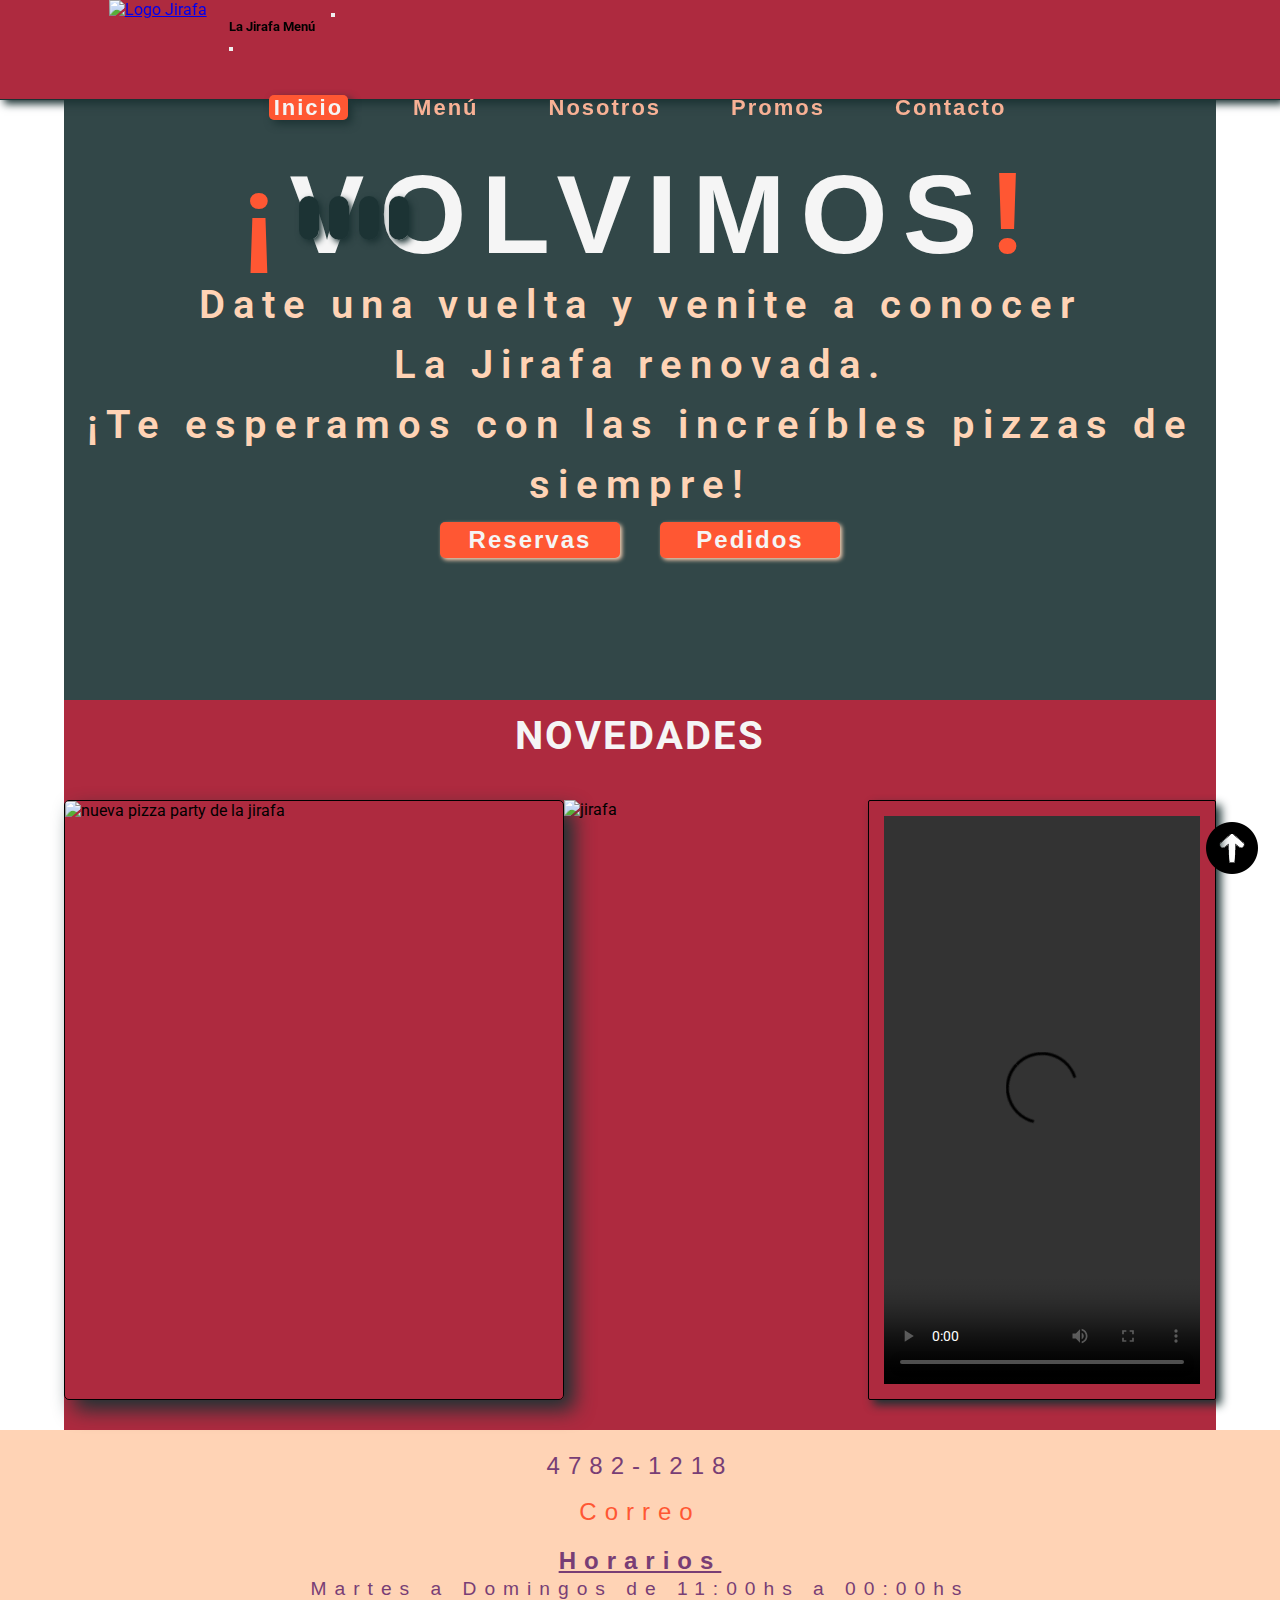
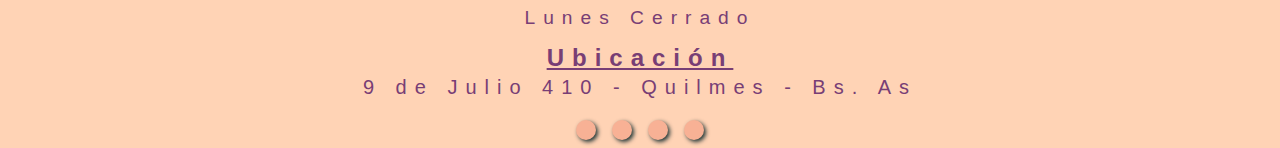
==== commit 6bd83dad: "no puedo arreglar los linkeos" ====
--- a/index.html
+++ b/index.html
@@ -23,7 +23,7 @@
 <header class="header" id="header">
     <nav class="navbar navbar-expand-lg navbar-dark ">
         <div class="container">
-            <a class="navbar-brand" href="./index.html"><img src="./imgs/Logo3.webp" id="logo"alt="Logo Jirafa" width="200" height="110" aria-label="Ir al index"></a>
+            <a class="navbar-brand" href="./index.html"><img src="./imgs/logo3.webp" id="logo"alt="Logo Jirafa" width="200" height="110" aria-label="Ir al index"></a>
             <button class="navbar-toggler border-2" type="button" data-bs-toggle="offcanvas" data-bs-target="#offcanvasNavbar" aria-controls="offcanvasNavbar" aria-label="Toggle navigation">
             <span class="navbar-toggler-icon"></span>
             </button>
@@ -38,16 +38,16 @@
                     <a class="nav-link" id="active" href="#" aria-label="Ir a página inicio">Inicio</a>
                 </li>
                 <li class="nav-item mx-2">
-                    <a class="nav-link" href="./pages/Menu.html" aria-label="Ir a página menú">Menú</a>
+                    <a class="nav-link" href="/pages/menu.html" aria-label="Ir a página menú">Menú</a>
                 </li>
                 <li class="nav-item mx-2">
-                    <a class="nav-link" href="./pages/Nosotros.html" aria-label="Ir a página nosotros">Nosotros</a>
+                    <a class="nav-link" href="/pages/nosotros.html" aria-label="Ir a página nosotros">Nosotros</a>
                 </li>
                 <li class="nav-item mx-2">
-                    <a class="nav-link" href="./pages/Promos.html" aria-label="Ir a página promos">Promos</a>
+                    <a class="nav-link" href="/pages/promos.html" aria-label="Ir a página promos">Promos</a>
                 </li>
                 <li class="nav-item mx-2">
-                    <a class="nav-link " href="./pages/Contacto.html" aria-label="Ir a página contacto">Contacto</a>
+                    <a class="nav-link " href="/pages/contacto.html" aria-label="Ir a página contacto">Contacto</a>
                 </li>
             </ul>
             <div class="gap-1" id="logo-redes">
@@ -82,8 +82,8 @@
     <section id="index-section-bottom" class="index-section-bottom">
             <h3 animate__animated animate__heartBeat class="novedad" id="novedad">NOVEDADES</h3>
             <div class="contenedor-videos-index" id="contenedor-videos-index">
-                <img class="pizzaparty" id="pizzaparty" src="./imgs/Main/pizza-party.webp" width="500" height="600" alt="nueva pizza party de la jirafa">
-                <img class="logo-novedad" id="logo-novedad" src="./imgs/Main/logo-novedad.webp" alt="jirafa">
+                <img class="pizzaparty" id="pizzaparty" src="./imgs/main/pizza-party.webp" width="500" height="600" alt="nueva pizza party de la jirafa">
+                <img class="logo-novedad" id="logo-novedad" src="./imgs/main/logo-novedad.webp" alt="jirafa">
                 <video class="video-index" id="video-index" src="./videos/nueva-faina-doble.webm" controls></video>
             </div>
     </section>
@@ -91,7 +91,7 @@
         <!--footer-->
     <footer class="footer" id="footer">
         <div class="scroll-up-container">
-            <a href="#" class="scroll-up" aria-label="Ir arriba" ><img class="img-scroll-up" src="./imgs/scroll-up.png" alt="ir arriba"/></a>
+            <a href="#" class="scroll-up" aria-label="Ir arriba"><img class="img-scroll-up" src="./imgs/scroll-up.png" alt="ir arriba"/></a>
         </div>
         <!--info de contacto-->
         <div class="footer-info" id="footer-info">
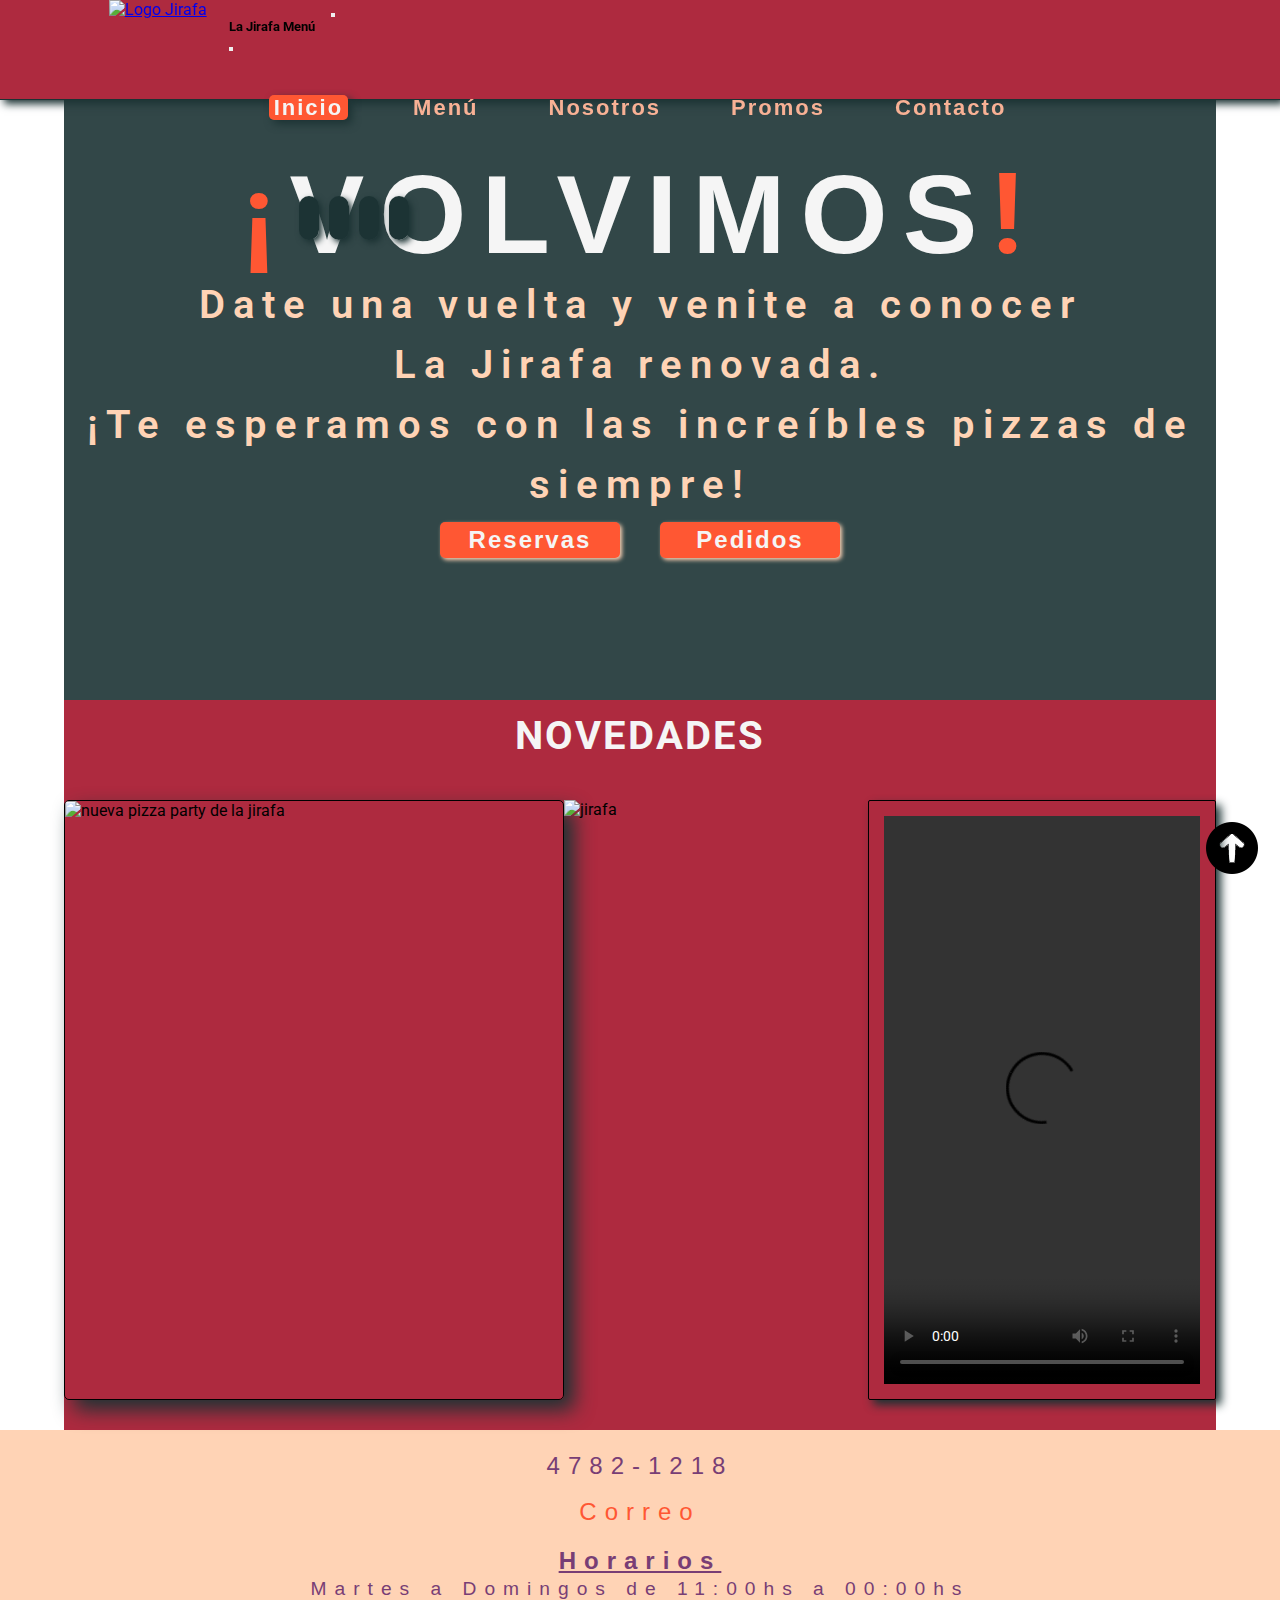
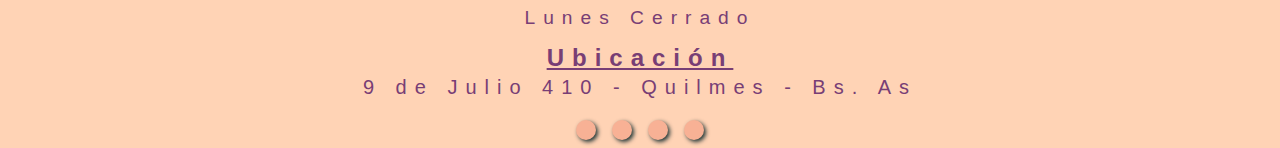
==== commit c2b6ccf1: "no se que pasaaaaaaaa" ====
--- a/index.html
+++ b/index.html
@@ -23,7 +23,7 @@
 <header class="header" id="header">
     <nav class="navbar navbar-expand-lg navbar-dark ">
         <div class="container">
-            <a class="navbar-brand" href="./index.html"><img src="./imgs/logo3.webp" id="logo"alt="Logo Jirafa" width="200" height="110" aria-label="Ir al index"></a>
+            <a class="navbar-brand" href="/index.html"><img src="/imgs/logo3.webp" id="logo"alt="Logo Jirafa" width="200" height="110" aria-label="Ir al index"></a>
             <button class="navbar-toggler border-2" type="button" data-bs-toggle="offcanvas" data-bs-target="#offcanvasNavbar" aria-controls="offcanvasNavbar" aria-label="Toggle navigation">
             <span class="navbar-toggler-icon"></span>
             </button>
@@ -72,7 +72,7 @@
                 </h3>
             </div>
             <div animate__animated animate__zoomInUp class="contenedor-botones-index" id="contenedor-botones-index"> 
-                <a href="./pages/Contacto.html" class="boton" target="_blank" aria-label="Reservas"  >Reservas</a>
+                <a href="./pages/contacto.html" class="boton" target="_blank" aria-label="Reservas"  >Reservas</a>
                 <a href="https://api.whatsapp.com/send/?phone=541172231010&text=%C2%A1Hola%21+Quiero+pizza+de+La+Jirafa&type=phone_number&app_absent=0" class="boton" target="_blank" aria-label="Pedidos" >Pedidos</a>
             </div>
         </div>                
@@ -82,16 +82,16 @@
     <section id="index-section-bottom" class="index-section-bottom">
             <h3 animate__animated animate__heartBeat class="novedad" id="novedad">NOVEDADES</h3>
             <div class="contenedor-videos-index" id="contenedor-videos-index">
-                <img class="pizzaparty" id="pizzaparty" src="./imgs/main/pizza-party.webp" width="500" height="600" alt="nueva pizza party de la jirafa">
-                <img class="logo-novedad" id="logo-novedad" src="./imgs/main/logo-novedad.webp" alt="jirafa">
-                <video class="video-index" id="video-index" src="./videos/nueva-faina-doble.webm" controls></video>
+                <img class="pizzaparty" id="pizzaparty" src="/imgs/main/pizza-party.webp" width="500" height="600" alt="nueva pizza party de la jirafa">
+                <img class="logo-novedad" id="logo-novedad" src="/imgs/main/logo-novedad.webp" alt="jirafa">
+                <video class="video-index" id="video-index" src="/videos/nueva-faina-doble.webm" controls></video>
             </div>
     </section>
 
         <!--footer-->
     <footer class="footer" id="footer">
         <div class="scroll-up-container">
-            <a href="#" class="scroll-up" aria-label="Ir arriba"><img class="img-scroll-up" src="./imgs/scroll-up.png" alt="ir arriba"/></a>
+            <a href="#" class="scroll-up" aria-label="Ir arriba"><img class="img-scroll-up" src="/imgs/scroll-up.png" alt="ir arriba"/></a>
         </div>
         <!--info de contacto-->
         <div class="footer-info" id="footer-info">
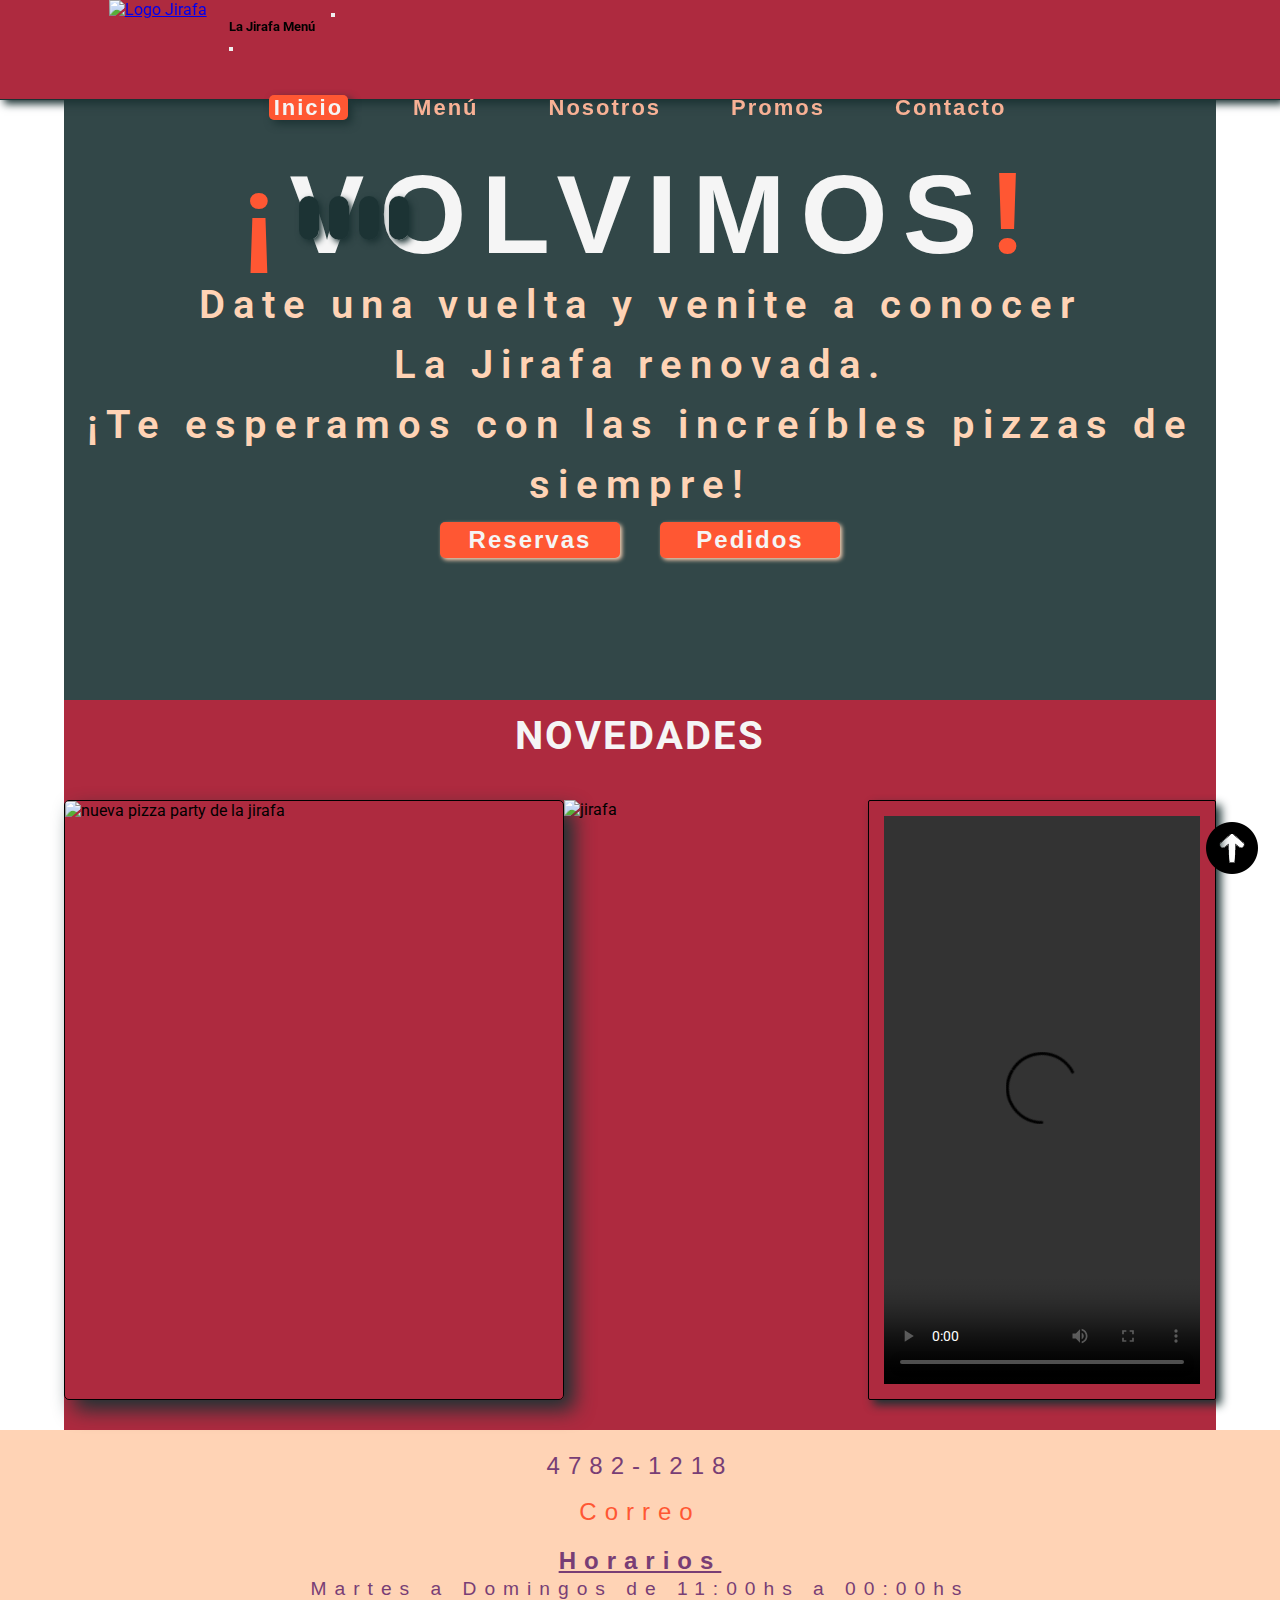
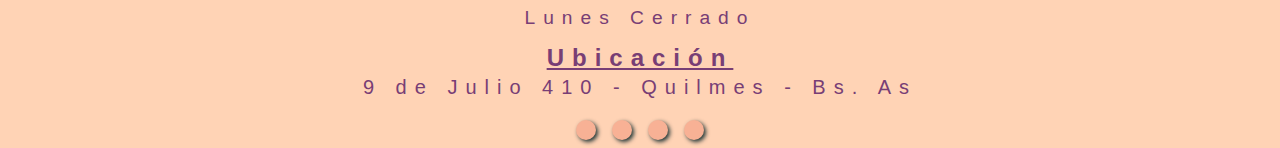
==== commit 88d3eb0d: "ya no se que hacer" ====
--- a/index.html
+++ b/index.html
@@ -35,19 +35,19 @@
             <div class="offcanvas-body flex-lg-row">
             <ul class="navbar-nav justify-content-start align-items-center fs-5 flex-grow-1 pe-3">
                 <li class="nav-item mx-2">
-                    <a class="nav-link" id="active" href="#" aria-label="Ir a página inicio">Inicio</a>
+                    <a class="nav-link" id="active" href="#">Inicio</a>
                 </li>
                 <li class="nav-item mx-2">
-                    <a class="nav-link" href="/pages/menu.html" aria-label="Ir a página menú">Menú</a>
+                    <a class="nav-link" href="./pages/Menu.html">Menú</a>
                 </li>
                 <li class="nav-item mx-2">
-                    <a class="nav-link" href="/pages/nosotros.html" aria-label="Ir a página nosotros">Nosotros</a>
+                    <a class="nav-link" href="./pages/Nosotros.html">Nosotros</a>
                 </li>
                 <li class="nav-item mx-2">
-                    <a class="nav-link" href="/pages/promos.html" aria-label="Ir a página promos">Promos</a>
+                    <a class="nav-link" href="./pages/Promos.html">Promos</a>
                 </li>
                 <li class="nav-item mx-2">
-                    <a class="nav-link " href="/pages/contacto.html" aria-label="Ir a página contacto">Contacto</a>
+                    <a class="nav-link " href="./pages/Contacto.html">Contacto</a>
                 </li>
             </ul>
             <div class="gap-1" id="logo-redes">
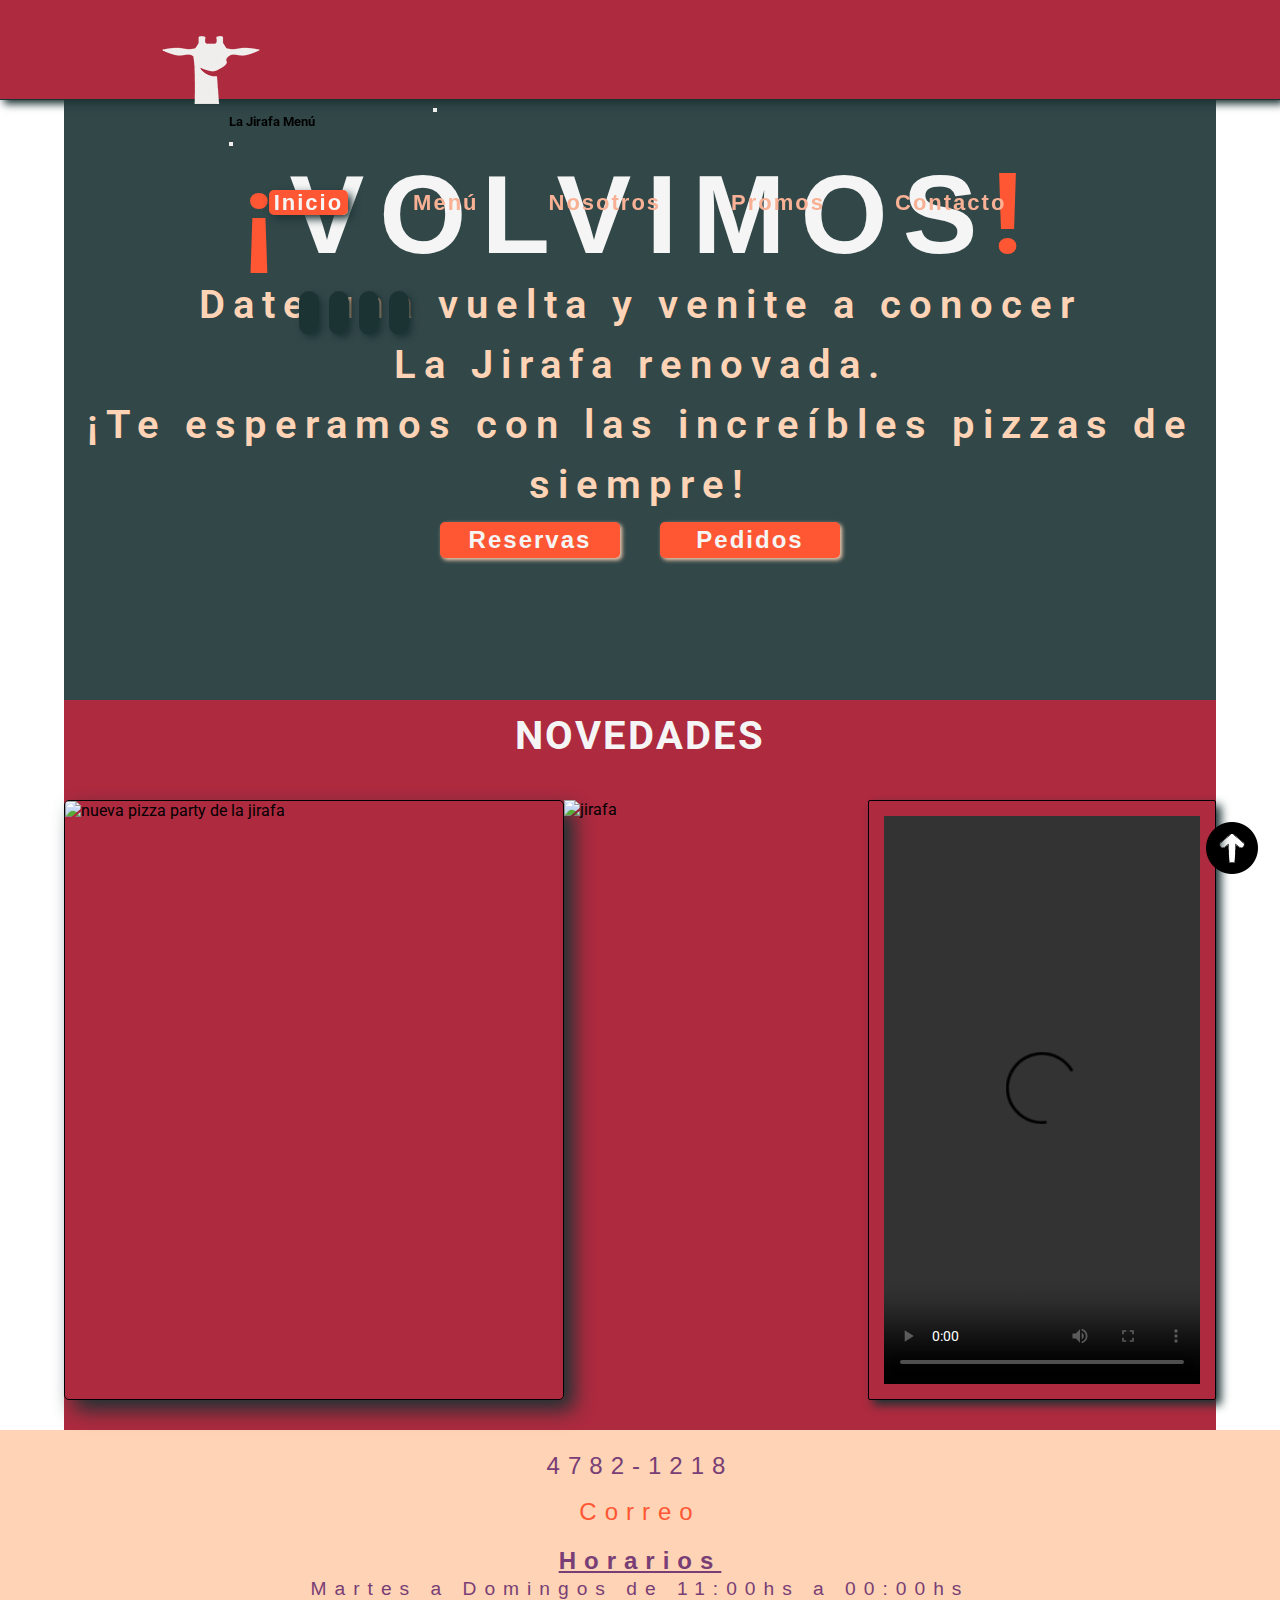
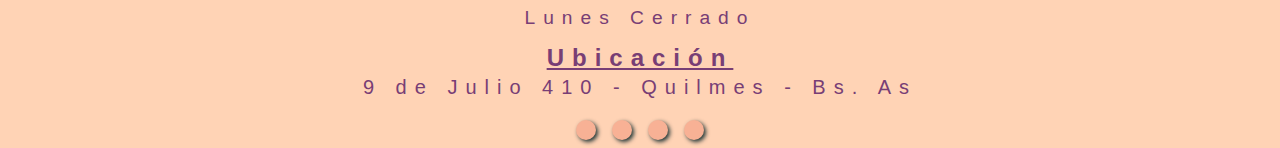
==== commit d8d0b8eb: "ya no se que hacer" ====
--- a/index.html
+++ b/index.html
@@ -23,7 +23,7 @@
 <header class="header" id="header">
     <nav class="navbar navbar-expand-lg navbar-dark ">
         <div class="container">
-            <a class="navbar-brand" href="/index.html"><img src="/imgs/logo3.webp" id="logo"alt="Logo Jirafa" width="200" height="110" aria-label="Ir al index"></a>
+            <a class="navbar-brand" href="/index.html"><img src="./imgs/logo-3.webp" id="logo"alt="Logo Jirafa" width="200" height="110" aria-label="Ir al index"></a>
             <button class="navbar-toggler border-2" type="button" data-bs-toggle="offcanvas" data-bs-target="#offcanvasNavbar" aria-controls="offcanvasNavbar" aria-label="Toggle navigation">
             <span class="navbar-toggler-icon"></span>
             </button>
